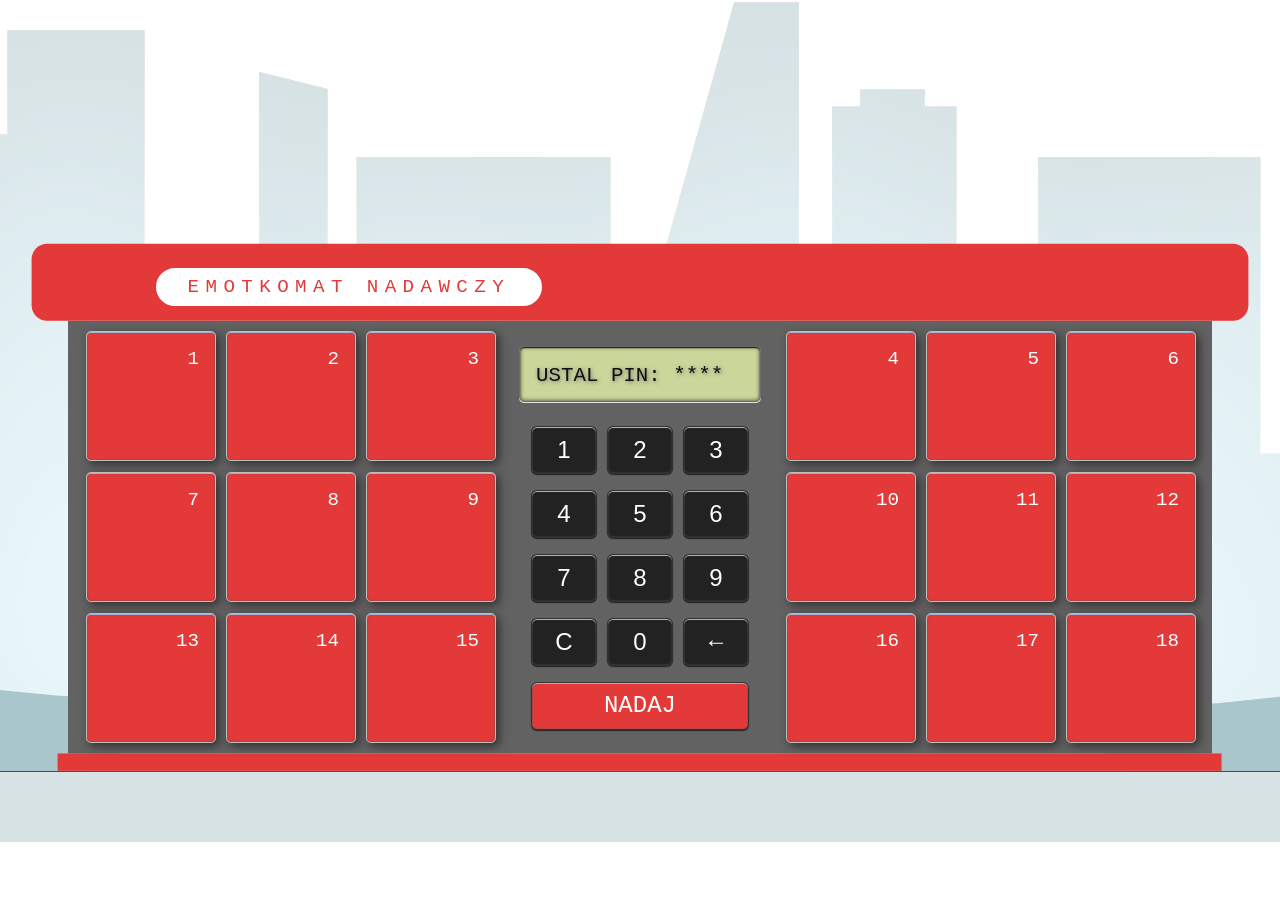
==== index.html @ 5324137e "validation" ====
<!DOCTYPE html>
<html lang="en">
  <head>
    <meta charset="UTF-8" />
    <!-- <meta name="viewport" content="width=device-width, initial-scale=1.0" /> -->
    <meta http-equiv="X-UA-Compatible" content="ie=edge" />
    <title>HTML 5 Boilerplate</title>
    <link rel="stylesheet" href="style.css" />
    <script src="https://ajax.googleapis.com/ajax/libs/jquery/3.5.1/jquery.min.js"></script>
  </head>
  <body onload="myFunction()">
    <div id="drawing">
      <div id="around">
        <div id="buttons">
          <div
            class="intercom-composer-popover intercom-composer-emoji-popover"
          >
            <div class="intercom-emoji-picker">
              <div class="intercom-composer-popover-header">
                <input
                  class="intercom-composer-popover-input"
                  placeholder="Search"
                  value=""
                />
              </div>
              <div class="intercom-composer-popover-body-container">
                <div class="intercom-composer-popover-body">
                  <div class="intercom-emoji-picker-groups">
                    <div class="intercom-emoji-picker-group">
                      <div class="intercom-emoji-picker-group-title">
                        Frequently used
                      </div>
                      <span
                        class="intercom-emoji-picker-emoji"
                        title="thumbs_up"
                        >👍</span
                      ><span class="intercom-emoji-picker-emoji" title="-1"
                        >👎</span
                      ><span class="intercom-emoji-picker-emoji" title="sob"
                        >😭</span
                      ><span
                        class="intercom-emoji-picker-emoji"
                        title="confused"
                        >😕</span
                      ><span
                        class="intercom-emoji-picker-emoji"
                        title="neutral_face"
                        >😐</span
                      ><span class="intercom-emoji-picker-emoji" title="blush"
                        >😊</span
                      ><span
                        class="intercom-emoji-picker-emoji"
                        title="heart_eyes"
                        >😍</span
                      >
                    </div>
                    <div class="intercom-emoji-picker-group">
                      <div class="intercom-emoji-picker-group-title">
                        People
                      </div>
                      <span class="intercom-emoji-picker-emoji" title="smile"
                        >😄</span
                      ><span class="intercom-emoji-picker-emoji" title="smiley"
                        >😃</span
                      ><span
                        class="intercom-emoji-picker-emoji"
                        title="grinning"
                        >😀</span
                      ><span class="intercom-emoji-picker-emoji" title="blush"
                        >😊</span
                      ><span class="intercom-emoji-picker-emoji" title="wink"
                        >😉</span
                      ><span
                        class="intercom-emoji-picker-emoji"
                        title="heart_eyes"
                        >😍</span
                      ><span
                        class="intercom-emoji-picker-emoji"
                        title="kissing_heart"
                        >😘</span
                      ><span
                        class="intercom-emoji-picker-emoji"
                        title="kissing_closed_eyes"
                        >😚</span
                      ><span class="intercom-emoji-picker-emoji" title="kissing"
                        >😗</span
                      ><span
                        class="intercom-emoji-picker-emoji"
                        title="kissing_smiling_eyes"
                        >😙</span
                      ><span
                        class="intercom-emoji-picker-emoji"
                        title="stuck_out_tongue_winking_eye"
                        >😜</span
                      ><span
                        class="intercom-emoji-picker-emoji"
                        title="stuck_out_tongue_closed_eyes"
                        >😝</span
                      ><span
                        class="intercom-emoji-picker-emoji"
                        title="stuck_out_tongue"
                        >😛</span
                      ><span class="intercom-emoji-picker-emoji" title="flushed"
                        >😳</span
                      ><span class="intercom-emoji-picker-emoji" title="grin"
                        >😁</span
                      ><span class="intercom-emoji-picker-emoji" title="pensive"
                        >😔</span
                      ><span
                        class="intercom-emoji-picker-emoji"
                        title="relieved"
                        >😌</span
                      ><span
                        class="intercom-emoji-picker-emoji"
                        title="unamused"
                        >😒</span
                      ><span
                        class="intercom-emoji-picker-emoji"
                        title="disappointed"
                        >😞</span
                      ><span
                        class="intercom-emoji-picker-emoji"
                        title="persevere"
                        >😣</span
                      ><span class="intercom-emoji-picker-emoji" title="cry"
                        >😢</span
                      ><span class="intercom-emoji-picker-emoji" title="joy"
                        >😂</span
                      ><span class="intercom-emoji-picker-emoji" title="sob"
                        >😭</span
                      ><span class="intercom-emoji-picker-emoji" title="sleepy"
                        >😪</span
                      ><span
                        class="intercom-emoji-picker-emoji"
                        title="disappointed_relieved"
                        >😥</span
                      ><span
                        class="intercom-emoji-picker-emoji"
                        title="cold_sweat"
                        >😰</span
                      ><span
                        class="intercom-emoji-picker-emoji"
                        title="sweat_smile"
                        >😅</span
                      ><span class="intercom-emoji-picker-emoji" title="sweat"
                        >😓</span
                      ><span class="intercom-emoji-picker-emoji" title="weary"
                        >😩</span
                      ><span
                        class="intercom-emoji-picker-emoji"
                        title="tired_face"
                        >😫</span
                      ><span class="intercom-emoji-picker-emoji" title="fearful"
                        >😨</span
                      ><span class="intercom-emoji-picker-emoji" title="scream"
                        >😱</span
                      ><span class="intercom-emoji-picker-emoji" title="angry"
                        >😠</span
                      ><span class="intercom-emoji-picker-emoji" title="rage"
                        >😡</span
                      ><span class="intercom-emoji-picker-emoji" title="triumph"
                        >😤</span
                      ><span
                        class="intercom-emoji-picker-emoji"
                        title="confounded"
                        >😖</span
                      ><span
                        class="intercom-emoji-picker-emoji"
                        title="laughing"
                        >😆</span
                      ><span class="intercom-emoji-picker-emoji" title="yum"
                        >😋</span
                      ><span class="intercom-emoji-picker-emoji" title="mask"
                        >😷</span
                      ><span
                        class="intercom-emoji-picker-emoji"
                        title="sunglasses"
                        >😎</span
                      ><span
                        class="intercom-emoji-picker-emoji"
                        title="sleeping"
                        >😴</span
                      ><span
                        class="intercom-emoji-picker-emoji"
                        title="dizzy_face"
                        >😵</span
                      ><span
                        class="intercom-emoji-picker-emoji"
                        title="astonished"
                        >😲</span
                      ><span class="intercom-emoji-picker-emoji" title="worried"
                        >😟</span
                      ><span
                        class="intercom-emoji-picker-emoji"
                        title="frowning"
                        >😦</span
                      ><span
                        class="intercom-emoji-picker-emoji"
                        title="anguished"
                        >😧</span
                      ><span class="intercom-emoji-picker-emoji" title="imp"
                        >👿</span
                      ><span
                        class="intercom-emoji-picker-emoji"
                        title="open_mouth"
                        >😮</span
                      ><span
                        class="intercom-emoji-picker-emoji"
                        title="grimacing"
                        >😬</span
                      ><span
                        class="intercom-emoji-picker-emoji"
                        title="neutral_face"
                        >😐</span
                      ><span
                        class="intercom-emoji-picker-emoji"
                        title="confused"
                        >😕</span
                      ><span class="intercom-emoji-picker-emoji" title="hushed"
                        >😯</span
                      ><span class="intercom-emoji-picker-emoji" title="smirk"
                        >😏</span
                      ><span
                        class="intercom-emoji-picker-emoji"
                        title="expressionless"
                        >😑</span
                      ><span
                        class="intercom-emoji-picker-emoji"
                        title="man_with_gua_pi_mao"
                        >👲</span
                      ><span
                        class="intercom-emoji-picker-emoji"
                        title="man_with_turban"
                        >👳</span
                      ><span class="intercom-emoji-picker-emoji" title="cop"
                        >👮</span
                      ><span
                        class="intercom-emoji-picker-emoji"
                        title="construction_worker"
                        >👷</span
                      ><span
                        class="intercom-emoji-picker-emoji"
                        title="guardsman"
                        >💂</span
                      ><span class="intercom-emoji-picker-emoji" title="baby"
                        >👶</span
                      ><span class="intercom-emoji-picker-emoji" title="boy"
                        >👦</span
                      ><span class="intercom-emoji-picker-emoji" title="girl"
                        >👧</span
                      ><span class="intercom-emoji-picker-emoji" title="man"
                        >👨</span
                      ><span class="intercom-emoji-picker-emoji" title="woman"
                        >👩</span
                      ><span
                        class="intercom-emoji-picker-emoji"
                        title="older_man"
                        >👴</span
                      ><span
                        class="intercom-emoji-picker-emoji"
                        title="older_woman"
                        >👵</span
                      ><span
                        class="intercom-emoji-picker-emoji"
                        title="person_with_blond_hair"
                        >👱</span
                      ><span class="intercom-emoji-picker-emoji" title="angel"
                        >👼</span
                      ><span
                        class="intercom-emoji-picker-emoji"
                        title="princess"
                        >👸</span
                      ><span
                        class="intercom-emoji-picker-emoji"
                        title="smiley_cat"
                        >😺</span
                      ><span
                        class="intercom-emoji-picker-emoji"
                        title="smile_cat"
                        >😸</span
                      ><span
                        class="intercom-emoji-picker-emoji"
                        title="heart_eyes_cat"
                        >😻</span
                      ><span
                        class="intercom-emoji-picker-emoji"
                        title="kissing_cat"
                        >😽</span
                      ><span
                        class="intercom-emoji-picker-emoji"
                        title="smirk_cat"
                        >😼</span
                      ><span
                        class="intercom-emoji-picker-emoji"
                        title="scream_cat"
                        >🙀</span
                      ><span
                        class="intercom-emoji-picker-emoji"
                        title="crying_cat_face"
                        >😿</span
                      ><span class="intercom-emoji-picker-emoji" title="joy_cat"
                        >😹</span
                      ><span
                        class="intercom-emoji-picker-emoji"
                        title="pouting_cat"
                        >😾</span
                      ><span
                        class="intercom-emoji-picker-emoji"
                        title="japanese_ogre"
                        >👹</span
                      ><span
                        class="intercom-emoji-picker-emoji"
                        title="japanese_goblin"
                        >👺</span
                      ><span
                        class="intercom-emoji-picker-emoji"
                        title="see_no_evil"
                        >🙈</span
                      ><span
                        class="intercom-emoji-picker-emoji"
                        title="hear_no_evil"
                        >🙉</span
                      ><span
                        class="intercom-emoji-picker-emoji"
                        title="speak_no_evil"
                        >🙊</span
                      ><span class="intercom-emoji-picker-emoji" title="skull"
                        >💀</span
                      ><span class="intercom-emoji-picker-emoji" title="alien"
                        >👽</span
                      ><span class="intercom-emoji-picker-emoji" title="hankey"
                        >💩</span
                      ><span class="intercom-emoji-picker-emoji" title="fire"
                        >🔥</span
                      ><span
                        class="intercom-emoji-picker-emoji"
                        title="sparkles"
                        >✨</span
                      ><span class="intercom-emoji-picker-emoji" title="star2"
                        >🌟</span
                      ><span class="intercom-emoji-picker-emoji" title="dizzy"
                        >💫</span
                      ><span class="intercom-emoji-picker-emoji" title="boom"
                        >💥</span
                      ><span class="intercom-emoji-picker-emoji" title="anger"
                        >💢</span
                      ><span
                        class="intercom-emoji-picker-emoji"
                        title="sweat_drops"
                        >💦</span
                      ><span class="intercom-emoji-picker-emoji" title="droplet"
                        >💧</span
                      ><span class="intercom-emoji-picker-emoji" title="zzz"
                        >💤</span
                      ><span class="intercom-emoji-picker-emoji" title="dash"
                        >💨</span
                      ><span class="intercom-emoji-picker-emoji" title="ear"
                        >👂</span
                      ><span class="intercom-emoji-picker-emoji" title="eyes"
                        >👀</span
                      ><span class="intercom-emoji-picker-emoji" title="nose"
                        >👃</span
                      ><span class="intercom-emoji-picker-emoji" title="tongue"
                        >👅</span
                      ><span class="intercom-emoji-picker-emoji" title="lips"
                        >👄</span
                      ><span
                        class="intercom-emoji-picker-emoji"
                        title="thumbs_up"
                        >👍</span
                      ><span class="intercom-emoji-picker-emoji" title="-1"
                        >👎</span
                      ><span class="intercom-emoji-picker-emoji" title="ok_hand"
                        >👌</span
                      ><span
                        class="intercom-emoji-picker-emoji"
                        title="facepunch"
                        >👊</span
                      ><span class="intercom-emoji-picker-emoji" title="fist"
                        >✊</span
                      ><span class="intercom-emoji-picker-emoji" title="wave"
                        >👋</span
                      ><span class="intercom-emoji-picker-emoji" title="hand"
                        >✋</span
                      ><span
                        class="intercom-emoji-picker-emoji"
                        title="open_hands"
                        >👐</span
                      ><span
                        class="intercom-emoji-picker-emoji"
                        title="point_up_2"
                        >👆</span
                      ><span
                        class="intercom-emoji-picker-emoji"
                        title="point_down"
                        >👇</span
                      ><span
                        class="intercom-emoji-picker-emoji"
                        title="point_right"
                        >👉</span
                      ><span
                        class="intercom-emoji-picker-emoji"
                        title="point_left"
                        >👈</span
                      ><span
                        class="intercom-emoji-picker-emoji"
                        title="raised_hands"
                        >🙌</span
                      ><span class="intercom-emoji-picker-emoji" title="pray"
                        >🙏</span
                      ><span class="intercom-emoji-picker-emoji" title="clap"
                        >👏</span
                      ><span class="intercom-emoji-picker-emoji" title="muscle"
                        >💪</span
                      ><span class="intercom-emoji-picker-emoji" title="walking"
                        >🚶</span
                      ><span class="intercom-emoji-picker-emoji" title="runner"
                        >🏃</span
                      ><span class="intercom-emoji-picker-emoji" title="dancer"
                        >💃</span
                      ><span class="intercom-emoji-picker-emoji" title="couple"
                        >👫</span
                      ><span class="intercom-emoji-picker-emoji" title="family"
                        >👪</span
                      ><span
                        class="intercom-emoji-picker-emoji"
                        title="couplekiss"
                        >💏</span
                      ><span
                        class="intercom-emoji-picker-emoji"
                        title="couple_with_heart"
                        >💑</span
                      ><span class="intercom-emoji-picker-emoji" title="dancers"
                        >👯</span
                      ><span
                        class="intercom-emoji-picker-emoji"
                        title="ok_woman"
                        >🙆</span
                      ><span class="intercom-emoji-picker-emoji" title="no_good"
                        >🙅</span
                      ><span
                        class="intercom-emoji-picker-emoji"
                        title="information_desk_person"
                        >💁</span
                      ><span
                        class="intercom-emoji-picker-emoji"
                        title="raising_hand"
                        >🙋</span
                      ><span class="intercom-emoji-picker-emoji" title="massage"
                        >💆</span
                      ><span class="intercom-emoji-picker-emoji" title="haircut"
                        >💇</span
                      ><span
                        class="intercom-emoji-picker-emoji"
                        title="nail_care"
                        >💅</span
                      ><span
                        class="intercom-emoji-picker-emoji"
                        title="bride_with_veil"
                        >👰</span
                      ><span
                        class="intercom-emoji-picker-emoji"
                        title="person_with_pouting_face"
                        >🙎</span
                      ><span
                        class="intercom-emoji-picker-emoji"
                        title="person_frowning"
                        >🙍</span
                      ><span class="intercom-emoji-picker-emoji" title="bow"
                        >🙇</span
                      ><span class="intercom-emoji-picker-emoji" title="tophat"
                        >🎩</span
                      ><span class="intercom-emoji-picker-emoji" title="crown"
                        >👑</span
                      ><span
                        class="intercom-emoji-picker-emoji"
                        title="womans_hat"
                        >👒</span
                      ><span
                        class="intercom-emoji-picker-emoji"
                        title="athletic_shoe"
                        >👟</span
                      ><span
                        class="intercom-emoji-picker-emoji"
                        title="mans_shoe"
                        >👞</span
                      ><span class="intercom-emoji-picker-emoji" title="sandal"
                        >👡</span
                      ><span
                        class="intercom-emoji-picker-emoji"
                        title="high_heel"
                        >👠</span
                      ><span class="intercom-emoji-picker-emoji" title="boot"
                        >👢</span
                      ><span class="intercom-emoji-picker-emoji" title="shirt"
                        >👕</span
                      ><span class="intercom-emoji-picker-emoji" title="necktie"
                        >👔</span
                      ><span
                        class="intercom-emoji-picker-emoji"
                        title="womans_clothes"
                        >👚</span
                      ><span class="intercom-emoji-picker-emoji" title="dress"
                        >👗</span
                      ><span
                        class="intercom-emoji-picker-emoji"
                        title="running_shirt_with_sash"
                        >🎽</span
                      ><span class="intercom-emoji-picker-emoji" title="jeans"
                        >👖</span
                      ><span class="intercom-emoji-picker-emoji" title="kimono"
                        >👘</span
                      ><span class="intercom-emoji-picker-emoji" title="bikini"
                        >👙</span
                      ><span
                        class="intercom-emoji-picker-emoji"
                        title="briefcase"
                        >💼</span
                      ><span class="intercom-emoji-picker-emoji" title="handbag"
                        >👜</span
                      ><span class="intercom-emoji-picker-emoji" title="pouch"
                        >👝</span
                      ><span class="intercom-emoji-picker-emoji" title="purse"
                        >👛</span
                      ><span
                        class="intercom-emoji-picker-emoji"
                        title="eyeglasses"
                        >👓</span
                      ><span class="intercom-emoji-picker-emoji" title="ribbon"
                        >🎀</span
                      ><span
                        class="intercom-emoji-picker-emoji"
                        title="closed_umbrella"
                        >🌂</span
                      ><span
                        class="intercom-emoji-picker-emoji"
                        title="lipstick"
                        >💄</span
                      ><span
                        class="intercom-emoji-picker-emoji"
                        title="yellow_heart"
                        >💛</span
                      ><span
                        class="intercom-emoji-picker-emoji"
                        title="blue_heart"
                        >💙</span
                      ><span
                        class="intercom-emoji-picker-emoji"
                        title="purple_heart"
                        >💜</span
                      ><span
                        class="intercom-emoji-picker-emoji"
                        title="green_heart"
                        >💚</span
                      ><span
                        class="intercom-emoji-picker-emoji"
                        title="broken_heart"
                        >💔</span
                      ><span
                        class="intercom-emoji-picker-emoji"
                        title="heartpulse"
                        >💗</span
                      ><span
                        class="intercom-emoji-picker-emoji"
                        title="heartbeat"
                        >💓</span
                      ><span
                        class="intercom-emoji-picker-emoji"
                        title="two_hearts"
                        >💕</span
                      ><span
                        class="intercom-emoji-picker-emoji"
                        title="sparkling_heart"
                        >💖</span
                      ><span
                        class="intercom-emoji-picker-emoji"
                        title="revolving_hearts"
                        >💞</span
                      ><span class="intercom-emoji-picker-emoji" title="cupid"
                        >💘</span
                      ><span
                        class="intercom-emoji-picker-emoji"
                        title="love_letter"
                        >💌</span
                      ><span class="intercom-emoji-picker-emoji" title="kiss"
                        >💋</span
                      ><span class="intercom-emoji-picker-emoji" title="ring"
                        >💍</span
                      ><span class="intercom-emoji-picker-emoji" title="gem"
                        >💎</span
                      ><span
                        class="intercom-emoji-picker-emoji"
                        title="bust_in_silhouette"
                        >👤</span
                      ><span
                        class="intercom-emoji-picker-emoji"
                        title="speech_balloon"
                        >💬</span
                      ><span
                        class="intercom-emoji-picker-emoji"
                        title="footprints"
                        >👣</span
                      >
                    </div>
                    <div class="intercom-emoji-picker-group">
                      <div class="intercom-emoji-picker-group-title">
                        Nature
                      </div>
                      <span class="intercom-emoji-picker-emoji" title="dog"
                        >🐶</span
                      ><span class="intercom-emoji-picker-emoji" title="wolf"
                        >🐺</span
                      ><span class="intercom-emoji-picker-emoji" title="cat"
                        >🐱</span
                      ><span class="intercom-emoji-picker-emoji" title="mouse"
                        >🐭</span
                      ><span class="intercom-emoji-picker-emoji" title="hamster"
                        >🐹</span
                      ><span class="intercom-emoji-picker-emoji" title="rabbit"
                        >🐰</span
                      ><span class="intercom-emoji-picker-emoji" title="frog"
                        >🐸</span
                      ><span class="intercom-emoji-picker-emoji" title="tiger"
                        >🐯</span
                      ><span class="intercom-emoji-picker-emoji" title="koala"
                        >🐨</span
                      ><span class="intercom-emoji-picker-emoji" title="bear"
                        >🐻</span
                      ><span class="intercom-emoji-picker-emoji" title="pig"
                        >🐷</span
                      ><span
                        class="intercom-emoji-picker-emoji"
                        title="pig_nose"
                        >🐽</span
                      ><span class="intercom-emoji-picker-emoji" title="cow"
                        >🐮</span
                      ><span class="intercom-emoji-picker-emoji" title="boar"
                        >🐗</span
                      ><span
                        class="intercom-emoji-picker-emoji"
                        title="monkey_face"
                        >🐵</span
                      ><span class="intercom-emoji-picker-emoji" title="monkey"
                        >🐒</span
                      ><span class="intercom-emoji-picker-emoji" title="horse"
                        >🐴</span
                      ><span class="intercom-emoji-picker-emoji" title="sheep"
                        >🐑</span
                      ><span
                        class="intercom-emoji-picker-emoji"
                        title="elephant"
                        >🐘</span
                      ><span
                        class="intercom-emoji-picker-emoji"
                        title="panda_face"
                        >🐼</span
                      ><span class="intercom-emoji-picker-emoji" title="penguin"
                        >🐧</span
                      ><span class="intercom-emoji-picker-emoji" title="bird"
                        >🐦</span
                      ><span
                        class="intercom-emoji-picker-emoji"
                        title="baby_chick"
                        >🐤</span
                      ><span
                        class="intercom-emoji-picker-emoji"
                        title="hatched_chick"
                        >🐥</span
                      ><span
                        class="intercom-emoji-picker-emoji"
                        title="hatching_chick"
                        >🐣</span
                      ><span class="intercom-emoji-picker-emoji" title="chicken"
                        >🐔</span
                      ><span class="intercom-emoji-picker-emoji" title="snake"
                        >🐍</span
                      ><span class="intercom-emoji-picker-emoji" title="turtle"
                        >🐢</span
                      ><span class="intercom-emoji-picker-emoji" title="bug"
                        >🐛</span
                      ><span class="intercom-emoji-picker-emoji" title="bee"
                        >🐝</span
                      ><span class="intercom-emoji-picker-emoji" title="ant"
                        >🐜</span
                      ><span class="intercom-emoji-picker-emoji" title="beetle"
                        >🐞</span
                      ><span class="intercom-emoji-picker-emoji" title="snail"
                        >🐌</span
                      ><span class="intercom-emoji-picker-emoji" title="octopus"
                        >🐙</span
                      ><span class="intercom-emoji-picker-emoji" title="shell"
                        >🐚</span
                      ><span
                        class="intercom-emoji-picker-emoji"
                        title="tropical_fish"
                        >🐠</span
                      ><span class="intercom-emoji-picker-emoji" title="fish"
                        >🐟</span
                      ><span class="intercom-emoji-picker-emoji" title="dolphin"
                        >🐬</span
                      ><span class="intercom-emoji-picker-emoji" title="whale"
                        >🐳</span
                      ><span
                        class="intercom-emoji-picker-emoji"
                        title="racehorse"
                        >🐎</span
                      ><span
                        class="intercom-emoji-picker-emoji"
                        title="dragon_face"
                        >🐲</span
                      ><span
                        class="intercom-emoji-picker-emoji"
                        title="blowfish"
                        >🐡</span
                      ><span class="intercom-emoji-picker-emoji" title="camel"
                        >🐫</span
                      ><span class="intercom-emoji-picker-emoji" title="poodle"
                        >🐩</span
                      ><span class="intercom-emoji-picker-emoji" title="feet"
                        >🐾</span
                      ><span class="intercom-emoji-picker-emoji" title="bouquet"
                        >💐</span
                      ><span
                        class="intercom-emoji-picker-emoji"
                        title="cherry_blossom"
                        >🌸</span
                      ><span class="intercom-emoji-picker-emoji" title="tulip"
                        >🌷</span
                      ><span
                        class="intercom-emoji-picker-emoji"
                        title="four_leaf_clover"
                        >🍀</span
                      ><span class="intercom-emoji-picker-emoji" title="rose"
                        >🌹</span
                      ><span
                        class="intercom-emoji-picker-emoji"
                        title="sunflower"
                        >🌻</span
                      ><span
                        class="intercom-emoji-picker-emoji"
                        title="hibiscus"
                        >🌺</span
                      ><span
                        class="intercom-emoji-picker-emoji"
                        title="maple_leaf"
                        >🍁</span
                      ><span class="intercom-emoji-picker-emoji" title="leaves"
                        >🍃</span
                      ><span
                        class="intercom-emoji-picker-emoji"
                        title="fallen_leaf"
                        >🍂</span
                      ><span class="intercom-emoji-picker-emoji" title="herb"
                        >🌿</span
                      ><span
                        class="intercom-emoji-picker-emoji"
                        title="ear_of_rice"
                        >🌾</span
                      ><span
                        class="intercom-emoji-picker-emoji"
                        title="mushroom"
                        >🍄</span
                      ><span class="intercom-emoji-picker-emoji" title="cactus"
                        >🌵</span
                      ><span
                        class="intercom-emoji-picker-emoji"
                        title="palm_tree"
                        >🌴</span
                      ><span
                        class="intercom-emoji-picker-emoji"
                        title="chestnut"
                        >🌰</span
                      ><span
                        class="intercom-emoji-picker-emoji"
                        title="seedling"
                        >🌱</span
                      ><span class="intercom-emoji-picker-emoji" title="blossom"
                        >🌼</span
                      ><span
                        class="intercom-emoji-picker-emoji"
                        title="new_moon"
                        >🌑</span
                      ><span
                        class="intercom-emoji-picker-emoji"
                        title="first_quarter_moon"
                        >🌓</span
                      ><span class="intercom-emoji-picker-emoji" title="moon"
                        >🌔</span
                      ><span
                        class="intercom-emoji-picker-emoji"
                        title="full_moon"
                        >🌕</span
                      ><span
                        class="intercom-emoji-picker-emoji"
                        title="first_quarter_moon_with_face"
                        >🌛</span
                      ><span
                        class="intercom-emoji-picker-emoji"
                        title="crescent_moon"
                        >🌙</span
                      ><span
                        class="intercom-emoji-picker-emoji"
                        title="earth_asia"
                        >🌏</span
                      ><span class="intercom-emoji-picker-emoji" title="volcano"
                        >🌋</span
                      ><span
                        class="intercom-emoji-picker-emoji"
                        title="milky_way"
                        >🌌</span
                      ><span class="intercom-emoji-picker-emoji" title="stars"
                        >🌠</span
                      ><span
                        class="intercom-emoji-picker-emoji"
                        title="partly_sunny"
                        >⛅</span
                      ><span class="intercom-emoji-picker-emoji" title="snowman"
                        >⛄</span
                      ><span class="intercom-emoji-picker-emoji" title="cyclone"
                        >🌀</span
                      ><span class="intercom-emoji-picker-emoji" title="foggy"
                        >🌁</span
                      ><span class="intercom-emoji-picker-emoji" title="rainbow"
                        >🌈</span
                      ><span class="intercom-emoji-picker-emoji" title="ocean"
                        >🌊</span
                      >
                    </div>
                    <div class="intercom-emoji-picker-group">
                      <div class="intercom-emoji-picker-group-title">
                        Objects
                      </div>
                      <span class="intercom-emoji-picker-emoji" title="bamboo"
                        >🎍</span
                      ><span
                        class="intercom-emoji-picker-emoji"
                        title="gift_heart"
                        >💝</span
                      ><span class="intercom-emoji-picker-emoji" title="dolls"
                        >🎎</span
                      ><span
                        class="intercom-emoji-picker-emoji"
                        title="school_satchel"
                        >🎒</span
                      ><span
                        class="intercom-emoji-picker-emoji"
                        title="mortar_board"
                        >🎓</span
                      ><span class="intercom-emoji-picker-emoji" title="flags"
                        >🎏</span
                      ><span
                        class="intercom-emoji-picker-emoji"
                        title="fireworks"
                        >🎆</span
                      ><span
                        class="intercom-emoji-picker-emoji"
                        title="sparkler"
                        >🎇</span
                      ><span
                        class="intercom-emoji-picker-emoji"
                        title="wind_chime"
                        >🎐</span
                      ><span
                        class="intercom-emoji-picker-emoji"
                        title="rice_scene"
                        >🎑</span
                      ><span
                        class="intercom-emoji-picker-emoji"
                        title="jack_o_lantern"
                        >🎃</span
                      ><span class="intercom-emoji-picker-emoji" title="ghost"
                        >👻</span
                      ><span class="intercom-emoji-picker-emoji" title="santa"
                        >🎅</span
                      ><span
                        class="intercom-emoji-picker-emoji"
                        title="christmas_tree"
                        >🎄</span
                      ><span class="intercom-emoji-picker-emoji" title="gift"
                        >🎁</span
                      ><span
                        class="intercom-emoji-picker-emoji"
                        title="tanabata_tree"
                        >🎋</span
                      ><span class="intercom-emoji-picker-emoji" title="tada"
                        >🎉</span
                      ><span
                        class="intercom-emoji-picker-emoji"
                        title="confetti_ball"
                        >🎊</span
                      ><span class="intercom-emoji-picker-emoji" title="balloon"
                        >🎈</span
                      ><span
                        class="intercom-emoji-picker-emoji"
                        title="crossed_flags"
                        >🎌</span
                      ><span
                        class="intercom-emoji-picker-emoji"
                        title="crystal_ball"
                        >🔮</span
                      ><span
                        class="intercom-emoji-picker-emoji"
                        title="movie_camera"
                        >🎥</span
                      ><span class="intercom-emoji-picker-emoji" title="camera"
                        >📷</span
                      ><span
                        class="intercom-emoji-picker-emoji"
                        title="video_camera"
                        >📹</span
                      ><span class="intercom-emoji-picker-emoji" title="vhs"
                        >📼</span
                      ><span class="intercom-emoji-picker-emoji" title="cd"
                        >💿</span
                      ><span class="intercom-emoji-picker-emoji" title="dvd"
                        >📀</span
                      ><span
                        class="intercom-emoji-picker-emoji"
                        title="minidisc"
                        >💽</span
                      ><span
                        class="intercom-emoji-picker-emoji"
                        title="floppy_disk"
                        >💾</span
                      ><span
                        class="intercom-emoji-picker-emoji"
                        title="computer"
                        >💻</span
                      ><span class="intercom-emoji-picker-emoji" title="iphone"
                        >📱</span
                      ><span
                        class="intercom-emoji-picker-emoji"
                        title="telephone_receiver"
                        >📞</span
                      ><span class="intercom-emoji-picker-emoji" title="pager"
                        >📟</span
                      ><span class="intercom-emoji-picker-emoji" title="fax"
                        >📠</span
                      ><span
                        class="intercom-emoji-picker-emoji"
                        title="satellite"
                        >📡</span
                      ><span class="intercom-emoji-picker-emoji" title="tv"
                        >📺</span
                      ><span class="intercom-emoji-picker-emoji" title="radio"
                        >📻</span
                      ><span
                        class="intercom-emoji-picker-emoji"
                        title="loud_sound"
                        >🔊</span
                      ><span class="intercom-emoji-picker-emoji" title="bell"
                        >🔔</span
                      ><span
                        class="intercom-emoji-picker-emoji"
                        title="loudspeaker"
                        >📢</span
                      ><span class="intercom-emoji-picker-emoji" title="mega"
                        >📣</span
                      ><span
                        class="intercom-emoji-picker-emoji"
                        title="hourglass_flowing_sand"
                        >⏳</span
                      ><span
                        class="intercom-emoji-picker-emoji"
                        title="hourglass"
                        >⌛</span
                      ><span
                        class="intercom-emoji-picker-emoji"
                        title="alarm_clock"
                        >⏰</span
                      ><span class="intercom-emoji-picker-emoji" title="watch"
                        >⌚</span
                      ><span class="intercom-emoji-picker-emoji" title="unlock"
                        >🔓</span
                      ><span class="intercom-emoji-picker-emoji" title="lock"
                        >🔒</span
                      ><span
                        class="intercom-emoji-picker-emoji"
                        title="lock_with_ink_pen"
                        >🔏</span
                      ><span
                        class="intercom-emoji-picker-emoji"
                        title="closed_lock_with_key"
                        >🔐</span
                      ><span class="intercom-emoji-picker-emoji" title="key"
                        >🔑</span
                      ><span
                        class="intercom-emoji-picker-emoji"
                        title="mag_right"
                        >🔎</span
                      ><span class="intercom-emoji-picker-emoji" title="bulb"
                        >💡</span
                      ><span
                        class="intercom-emoji-picker-emoji"
                        title="flashlight"
                        >🔦</span
                      ><span
                        class="intercom-emoji-picker-emoji"
                        title="electric_plug"
                        >🔌</span
                      ><span class="intercom-emoji-picker-emoji" title="battery"
                        >🔋</span
                      ><span class="intercom-emoji-picker-emoji" title="mag"
                        >🔍</span
                      ><span class="intercom-emoji-picker-emoji" title="bath"
                        >🛀</span
                      ><span class="intercom-emoji-picker-emoji" title="toilet"
                        >🚽</span
                      ><span class="intercom-emoji-picker-emoji" title="wrench"
                        >🔧</span
                      ><span
                        class="intercom-emoji-picker-emoji"
                        title="nut_and_bolt"
                        >🔩</span
                      ><span class="intercom-emoji-picker-emoji" title="hammer"
                        >🔨</span
                      ><span class="intercom-emoji-picker-emoji" title="door"
                        >🚪</span
                      ><span class="intercom-emoji-picker-emoji" title="smoking"
                        >🚬</span
                      ><span class="intercom-emoji-picker-emoji" title="bomb"
                        >💣</span
                      ><span class="intercom-emoji-picker-emoji" title="gun"
                        >🔫</span
                      ><span class="intercom-emoji-picker-emoji" title="hocho"
                        >🔪</span
                      ><span class="intercom-emoji-picker-emoji" title="pill"
                        >💊</span
                      ><span class="intercom-emoji-picker-emoji" title="syringe"
                        >💉</span
                      ><span
                        class="intercom-emoji-picker-emoji"
                        title="moneybag"
                        >💰</span
                      ><span class="intercom-emoji-picker-emoji" title="yen"
                        >💴</span
                      ><span class="intercom-emoji-picker-emoji" title="dollar"
                        >💵</span
                      ><span
                        class="intercom-emoji-picker-emoji"
                        title="credit_card"
                        >💳</span
                      ><span
                        class="intercom-emoji-picker-emoji"
                        title="money_with_wings"
                        >💸</span
                      ><span class="intercom-emoji-picker-emoji" title="calling"
                        >📲</span
                      ><span class="intercom-emoji-picker-emoji" title="e-mail"
                        >📧</span
                      ><span
                        class="intercom-emoji-picker-emoji"
                        title="inbox_tray"
                        >📥</span
                      ><span
                        class="intercom-emoji-picker-emoji"
                        title="outbox_tray"
                        >📤</span
                      ><span
                        class="intercom-emoji-picker-emoji"
                        title="envelope_with_arrow"
                        >📩</span
                      ><span
                        class="intercom-emoji-picker-emoji"
                        title="incoming_envelope"
                        >📨</span
                      ><span class="intercom-emoji-picker-emoji" title="mailbox"
                        >📫</span
                      ><span
                        class="intercom-emoji-picker-emoji"
                        title="mailbox_closed"
                        >📪</span
                      ><span class="intercom-emoji-picker-emoji" title="postbox"
                        >📮</span
                      ><span class="intercom-emoji-picker-emoji" title="package"
                        >📦</span
                      ><span class="intercom-emoji-picker-emoji" title="memo"
                        >📝</span
                      ><span
                        class="intercom-emoji-picker-emoji"
                        title="page_facing_up"
                        >📄</span
                      ><span
                        class="intercom-emoji-picker-emoji"
                        title="page_with_curl"
                        >📃</span
                      ><span
                        class="intercom-emoji-picker-emoji"
                        title="bookmark_tabs"
                        >📑</span
                      ><span
                        class="intercom-emoji-picker-emoji"
                        title="bar_chart"
                        >📊</span
                      ><span
                        class="intercom-emoji-picker-emoji"
                        title="chart_with_upwards_trend"
                        >📈</span
                      ><span
                        class="intercom-emoji-picker-emoji"
                        title="chart_with_downwards_trend"
                        >📉</span
                      ><span class="intercom-emoji-picker-emoji" title="scroll"
                        >📜</span
                      ><span
                        class="intercom-emoji-picker-emoji"
                        title="clipboard"
                        >📋</span
                      ><span class="intercom-emoji-picker-emoji" title="date"
                        >📅</span
                      ><span
                        class="intercom-emoji-picker-emoji"
                        title="calendar"
                        >📆</span
                      ><span
                        class="intercom-emoji-picker-emoji"
                        title="card_index"
                        >📇</span
                      ><span
                        class="intercom-emoji-picker-emoji"
                        title="file_folder"
                        >📁</span
                      ><span
                        class="intercom-emoji-picker-emoji"
                        title="open_file_folder"
                        >📂</span
                      ><span class="intercom-emoji-picker-emoji" title="pushpin"
                        >📌</span
                      ><span
                        class="intercom-emoji-picker-emoji"
                        title="paperclip"
                        >📎</span
                      ><span
                        class="intercom-emoji-picker-emoji"
                        title="straight_ruler"
                        >📏</span
                      ><span
                        class="intercom-emoji-picker-emoji"
                        title="triangular_ruler"
                        >📐</span
                      ><span
                        class="intercom-emoji-picker-emoji"
                        title="closed_book"
                        >📕</span
                      ><span
                        class="intercom-emoji-picker-emoji"
                        title="green_book"
                        >📗</span
                      ><span
                        class="intercom-emoji-picker-emoji"
                        title="blue_book"
                        >📘</span
                      ><span
                        class="intercom-emoji-picker-emoji"
                        title="orange_book"
                        >📙</span
                      ><span
                        class="intercom-emoji-picker-emoji"
                        title="notebook"
                        >📓</span
                      ><span
                        class="intercom-emoji-picker-emoji"
                        title="notebook_with_decorative_cover"
                        >📔</span
                      ><span class="intercom-emoji-picker-emoji" title="ledger"
                        >📒</span
                      ><span class="intercom-emoji-picker-emoji" title="books"
                        >📚</span
                      ><span class="intercom-emoji-picker-emoji" title="book"
                        >📖</span
                      ><span
                        class="intercom-emoji-picker-emoji"
                        title="bookmark"
                        >🔖</span
                      ><span
                        class="intercom-emoji-picker-emoji"
                        title="name_badge"
                        >📛</span
                      ><span
                        class="intercom-emoji-picker-emoji"
                        title="newspaper"
                        >📰</span
                      ><span class="intercom-emoji-picker-emoji" title="art"
                        >🎨</span
                      ><span class="intercom-emoji-picker-emoji" title="clapper"
                        >🎬</span
                      ><span
                        class="intercom-emoji-picker-emoji"
                        title="microphone"
                        >🎤</span
                      ><span
                        class="intercom-emoji-picker-emoji"
                        title="headphones"
                        >🎧</span
                      ><span
                        class="intercom-emoji-picker-emoji"
                        title="musical_score"
                        >🎼</span
                      ><span
                        class="intercom-emoji-picker-emoji"
                        title="musical_note"
                        >🎵</span
                      ><span class="intercom-emoji-picker-emoji" title="notes"
                        >🎶</span
                      ><span
                        class="intercom-emoji-picker-emoji"
                        title="musical_keyboard"
                        >🎹</span
                      ><span class="intercom-emoji-picker-emoji" title="violin"
                        >🎻</span
                      ><span class="intercom-emoji-picker-emoji" title="trumpet"
                        >🎺</span
                      ><span
                        class="intercom-emoji-picker-emoji"
                        title="saxophone"
                        >🎷</span
                      ><span class="intercom-emoji-picker-emoji" title="guitar"
                        >🎸</span
                      ><span
                        class="intercom-emoji-picker-emoji"
                        title="space_invader"
                        >👾</span
                      ><span
                        class="intercom-emoji-picker-emoji"
                        title="video_game"
                        >🎮</span
                      ><span
                        class="intercom-emoji-picker-emoji"
                        title="black_joker"
                        >🃏</span
                      ><span
                        class="intercom-emoji-picker-emoji"
                        title="flower_playing_cards"
                        >🎴</span
                      ><span class="intercom-emoji-picker-emoji" title="mahjong"
                        >🀄</span
                      ><span
                        class="intercom-emoji-picker-emoji"
                        title="game_die"
                        >🎲</span
                      ><span class="intercom-emoji-picker-emoji" title="dart"
                        >🎯</span
                      ><span
                        class="intercom-emoji-picker-emoji"
                        title="football"
                        >🏈</span
                      ><span
                        class="intercom-emoji-picker-emoji"
                        title="basketball"
                        >🏀</span
                      ><span class="intercom-emoji-picker-emoji" title="soccer"
                        >⚽</span
                      ><span
                        class="intercom-emoji-picker-emoji"
                        title="baseball"
                        >⚾</span
                      ><span class="intercom-emoji-picker-emoji" title="tennis"
                        >🎾</span
                      ><span class="intercom-emoji-picker-emoji" title="8ball"
                        >🎱</span
                      ><span class="intercom-emoji-picker-emoji" title="bowling"
                        >🎳</span
                      ><span class="intercom-emoji-picker-emoji" title="golf"
                        >⛳</span
                      ><span
                        class="intercom-emoji-picker-emoji"
                        title="checkered_flag"
                        >🏁</span
                      ><span class="intercom-emoji-picker-emoji" title="trophy"
                        >🏆</span
                      ><span class="intercom-emoji-picker-emoji" title="ski"
                        >🎿</span
                      ><span
                        class="intercom-emoji-picker-emoji"
                        title="snowboarder"
                        >🏂</span
                      ><span class="intercom-emoji-picker-emoji" title="swimmer"
                        >🏊</span
                      ><span class="intercom-emoji-picker-emoji" title="surfer"
                        >🏄</span
                      ><span
                        class="intercom-emoji-picker-emoji"
                        title="fishing_pole_and_fish"
                        >🎣</span
                      ><span class="intercom-emoji-picker-emoji" title="tea"
                        >🍵</span
                      ><span class="intercom-emoji-picker-emoji" title="sake"
                        >🍶</span
                      ><span class="intercom-emoji-picker-emoji" title="beer"
                        >🍺</span
                      ><span class="intercom-emoji-picker-emoji" title="beers"
                        >🍻</span
                      ><span
                        class="intercom-emoji-picker-emoji"
                        title="cocktail"
                        >🍸</span
                      ><span
                        class="intercom-emoji-picker-emoji"
                        title="tropical_drink"
                        >🍹</span
                      ><span
                        class="intercom-emoji-picker-emoji"
                        title="wine_glass"
                        >🍷</span
                      ><span
                        class="intercom-emoji-picker-emoji"
                        title="fork_and_knife"
                        >🍴</span
                      ><span class="intercom-emoji-picker-emoji" title="pizza"
                        >🍕</span
                      ><span
                        class="intercom-emoji-picker-emoji"
                        title="hamburger"
                        >🍔</span
                      ><span class="intercom-emoji-picker-emoji" title="fries"
                        >🍟</span
                      ><span
                        class="intercom-emoji-picker-emoji"
                        title="poultry_leg"
                        >🍗</span
                      ><span
                        class="intercom-emoji-picker-emoji"
                        title="meat_on_bone"
                        >🍖</span
                      ><span
                        class="intercom-emoji-picker-emoji"
                        title="spaghetti"
                        >🍝</span
                      ><span class="intercom-emoji-picker-emoji" title="curry"
                        >🍛</span
                      ><span
                        class="intercom-emoji-picker-emoji"
                        title="fried_shrimp"
                        >🍤</span
                      ><span class="intercom-emoji-picker-emoji" title="bento"
                        >🍱</span
                      ><span class="intercom-emoji-picker-emoji" title="sushi"
                        >🍣</span
                      ><span
                        class="intercom-emoji-picker-emoji"
                        title="fish_cake"
                        >🍥</span
                      ><span
                        class="intercom-emoji-picker-emoji"
                        title="rice_ball"
                        >🍙</span
                      ><span
                        class="intercom-emoji-picker-emoji"
                        title="rice_cracker"
                        >🍘</span
                      ><span class="intercom-emoji-picker-emoji" title="rice"
                        >🍚</span
                      ><span class="intercom-emoji-picker-emoji" title="ramen"
                        >🍜</span
                      ><span class="intercom-emoji-picker-emoji" title="stew"
                        >🍲</span
                      ><span class="intercom-emoji-picker-emoji" title="oden"
                        >🍢</span
                      ><span class="intercom-emoji-picker-emoji" title="dango"
                        >🍡</span
                      ><span class="intercom-emoji-picker-emoji" title="egg"
                        >🍳</span
                      ><span class="intercom-emoji-picker-emoji" title="bread"
                        >🍞</span
                      ><span
                        class="intercom-emoji-picker-emoji"
                        title="doughnut"
                        >🍩</span
                      ><span class="intercom-emoji-picker-emoji" title="custard"
                        >🍮</span
                      ><span
                        class="intercom-emoji-picker-emoji"
                        title="icecream"
                        >🍦</span
                      ><span
                        class="intercom-emoji-picker-emoji"
                        title="ice_cream"
                        >🍨</span
                      ><span
                        class="intercom-emoji-picker-emoji"
                        title="shaved_ice"
                        >🍧</span
                      ><span
                        class="intercom-emoji-picker-emoji"
                        title="birthday"
                        >🎂</span
                      ><span class="intercom-emoji-picker-emoji" title="cake"
                        >🍰</span
                      ><span class="intercom-emoji-picker-emoji" title="cookie"
                        >🍪</span
                      ><span
                        class="intercom-emoji-picker-emoji"
                        title="chocolate_bar"
                        >🍫</span
                      ><span class="intercom-emoji-picker-emoji" title="candy"
                        >🍬</span
                      ><span
                        class="intercom-emoji-picker-emoji"
                        title="lollipop"
                        >🍭</span
                      ><span
                        class="intercom-emoji-picker-emoji"
                        title="honey_pot"
                        >🍯</span
                      ><span class="intercom-emoji-picker-emoji" title="apple"
                        >🍎</span
                      ><span
                        class="intercom-emoji-picker-emoji"
                        title="green_apple"
                        >🍏</span
                      ><span
                        class="intercom-emoji-picker-emoji"
                        title="tangerine"
                        >🍊</span
                      ><span
                        class="intercom-emoji-picker-emoji"
                        title="cherries"
                        >🍒</span
                      ><span class="intercom-emoji-picker-emoji" title="grapes"
                        >🍇</span
                      ><span
                        class="intercom-emoji-picker-emoji"
                        title="watermelon"
                        >🍉</span
                      ><span
                        class="intercom-emoji-picker-emoji"
                        title="strawberry"
                        >🍓</span
                      ><span class="intercom-emoji-picker-emoji" title="peach"
                        >🍑</span
                      ><span class="intercom-emoji-picker-emoji" title="melon"
                        >🍈</span
                      ><span class="intercom-emoji-picker-emoji" title="banana"
                        >🍌</span
                      ><span
                        class="intercom-emoji-picker-emoji"
                        title="pineapple"
                        >🍍</span
                      ><span
                        class="intercom-emoji-picker-emoji"
                        title="sweet_potato"
                        >🍠</span
                      ><span
                        class="intercom-emoji-picker-emoji"
                        title="eggplant"
                        >🍆</span
                      ><span class="intercom-emoji-picker-emoji" title="tomato"
                        >🍅</span
                      ><span class="intercom-emoji-picker-emoji" title="corn"
                        >🌽</span
                      >
                    </div>
                    <div class="intercom-emoji-picker-group">
                      <div class="intercom-emoji-picker-group-title">
                        Places
                      </div>
                      <span class="intercom-emoji-picker-emoji" title="house"
                        >🏠</span
                      ><span
                        class="intercom-emoji-picker-emoji"
                        title="house_with_garden"
                        >🏡</span
                      ><span class="intercom-emoji-picker-emoji" title="school"
                        >🏫</span
                      ><span class="intercom-emoji-picker-emoji" title="office"
                        >🏢</span
                      ><span
                        class="intercom-emoji-picker-emoji"
                        title="post_office"
                        >🏣</span
                      ><span
                        class="intercom-emoji-picker-emoji"
                        title="hospital"
                        >🏥</span
                      ><span class="intercom-emoji-picker-emoji" title="bank"
                        >🏦</span
                      ><span
                        class="intercom-emoji-picker-emoji"
                        title="convenience_store"
                        >🏪</span
                      ><span
                        class="intercom-emoji-picker-emoji"
                        title="love_hotel"
                        >🏩</span
                      ><span class="intercom-emoji-picker-emoji" title="hotel"
                        >🏨</span
                      ><span class="intercom-emoji-picker-emoji" title="wedding"
                        >💒</span
                      ><span class="intercom-emoji-picker-emoji" title="church"
                        >⛪</span
                      ><span
                        class="intercom-emoji-picker-emoji"
                        title="department_store"
                        >🏬</span
                      ><span
                        class="intercom-emoji-picker-emoji"
                        title="city_sunrise"
                        >🌇</span
                      ><span
                        class="intercom-emoji-picker-emoji"
                        title="city_sunset"
                        >🌆</span
                      ><span
                        class="intercom-emoji-picker-emoji"
                        title="japanese_castle"
                        >🏯</span
                      ><span
                        class="intercom-emoji-picker-emoji"
                        title="european_castle"
                        >🏰</span
                      ><span class="intercom-emoji-picker-emoji" title="tent"
                        >⛺</span
                      ><span class="intercom-emoji-picker-emoji" title="factory"
                        >🏭</span
                      ><span
                        class="intercom-emoji-picker-emoji"
                        title="tokyo_tower"
                        >🗼</span
                      ><span class="intercom-emoji-picker-emoji" title="japan"
                        >🗾</span
                      ><span
                        class="intercom-emoji-picker-emoji"
                        title="mount_fuji"
                        >🗻</span
                      ><span
                        class="intercom-emoji-picker-emoji"
                        title="sunrise_over_mountains"
                        >🌄</span
                      ><span class="intercom-emoji-picker-emoji" title="sunrise"
                        >🌅</span
                      ><span
                        class="intercom-emoji-picker-emoji"
                        title="night_with_stars"
                        >🌃</span
                      ><span
                        class="intercom-emoji-picker-emoji"
                        title="statue_of_liberty"
                        >🗽</span
                      ><span
                        class="intercom-emoji-picker-emoji"
                        title="bridge_at_night"
                        >🌉</span
                      ><span
                        class="intercom-emoji-picker-emoji"
                        title="carousel_horse"
                        >🎠</span
                      ><span
                        class="intercom-emoji-picker-emoji"
                        title="ferris_wheel"
                        >🎡</span
                      ><span
                        class="intercom-emoji-picker-emoji"
                        title="fountain"
                        >⛲</span
                      ><span
                        class="intercom-emoji-picker-emoji"
                        title="roller_coaster"
                        >🎢</span
                      ><span class="intercom-emoji-picker-emoji" title="ship"
                        >🚢</span
                      ><span class="intercom-emoji-picker-emoji" title="boat"
                        >⛵</span
                      ><span
                        class="intercom-emoji-picker-emoji"
                        title="speedboat"
                        >🚤</span
                      ><span class="intercom-emoji-picker-emoji" title="rocket"
                        >🚀</span
                      ><span class="intercom-emoji-picker-emoji" title="seat"
                        >💺</span
                      ><span class="intercom-emoji-picker-emoji" title="station"
                        >🚉</span
                      ><span
                        class="intercom-emoji-picker-emoji"
                        title="bullettrain_side"
                        >🚄</span
                      ><span
                        class="intercom-emoji-picker-emoji"
                        title="bullettrain_front"
                        >🚅</span
                      ><span class="intercom-emoji-picker-emoji" title="metro"
                        >🚇</span
                      ><span
                        class="intercom-emoji-picker-emoji"
                        title="railway_car"
                        >🚃</span
                      ><span class="intercom-emoji-picker-emoji" title="bus"
                        >🚌</span
                      ><span
                        class="intercom-emoji-picker-emoji"
                        title="blue_car"
                        >🚙</span
                      ><span class="intercom-emoji-picker-emoji" title="car"
                        >🚗</span
                      ><span class="intercom-emoji-picker-emoji" title="taxi"
                        >🚕</span
                      ><span class="intercom-emoji-picker-emoji" title="truck"
                        >🚚</span
                      ><span
                        class="intercom-emoji-picker-emoji"
                        title="rotating_light"
                        >🚨</span
                      ><span
                        class="intercom-emoji-picker-emoji"
                        title="police_car"
                        >🚓</span
                      ><span
                        class="intercom-emoji-picker-emoji"
                        title="fire_engine"
                        >🚒</span
                      ><span
                        class="intercom-emoji-picker-emoji"
                        title="ambulance"
                        >🚑</span
                      ><span class="intercom-emoji-picker-emoji" title="bike"
                        >🚲</span
                      ><span class="intercom-emoji-picker-emoji" title="barber"
                        >💈</span
                      ><span class="intercom-emoji-picker-emoji" title="busstop"
                        >🚏</span
                      ><span class="intercom-emoji-picker-emoji" title="ticket"
                        >🎫</span
                      ><span
                        class="intercom-emoji-picker-emoji"
                        title="traffic_light"
                        >🚥</span
                      ><span
                        class="intercom-emoji-picker-emoji"
                        title="construction"
                        >🚧</span
                      ><span
                        class="intercom-emoji-picker-emoji"
                        title="beginner"
                        >🔰</span
                      ><span
                        class="intercom-emoji-picker-emoji"
                        title="fuelpump"
                        >⛽</span
                      ><span
                        class="intercom-emoji-picker-emoji"
                        title="izakaya_lantern"
                        >🏮</span
                      ><span
                        class="intercom-emoji-picker-emoji"
                        title="slot_machine"
                        >🎰</span
                      ><span class="intercom-emoji-picker-emoji" title="moyai"
                        >🗿</span
                      ><span
                        class="intercom-emoji-picker-emoji"
                        title="circus_tent"
                        >🎪</span
                      ><span
                        class="intercom-emoji-picker-emoji"
                        title="performing_arts"
                        >🎭</span
                      ><span
                        class="intercom-emoji-picker-emoji"
                        title="round_pushpin"
                        >📍</span
                      ><span
                        class="intercom-emoji-picker-emoji"
                        title="triangular_flag_on_post"
                        >🚩</span
                      >
                    </div>
                    <div class="intercom-emoji-picker-group">
                      <div class="intercom-emoji-picker-group-title">
                        Symbols
                      </div>
                      <span
                        class="intercom-emoji-picker-emoji"
                        title="keycap_ten"
                        >🔟</span
                      ><span class="intercom-emoji-picker-emoji" title="1234"
                        >🔢</span
                      ><span class="intercom-emoji-picker-emoji" title="symbols"
                        >🔣</span
                      ><span
                        class="intercom-emoji-picker-emoji"
                        title="capital_abcd"
                        >🔠</span
                      ><span class="intercom-emoji-picker-emoji" title="abcd"
                        >🔡</span
                      ><span class="intercom-emoji-picker-emoji" title="abc"
                        >🔤</span
                      ><span
                        class="intercom-emoji-picker-emoji"
                        title="arrow_up_small"
                        >🔼</span
                      ><span
                        class="intercom-emoji-picker-emoji"
                        title="arrow_down_small"
                        >🔽</span
                      ><span class="intercom-emoji-picker-emoji" title="rewind"
                        >⏪</span
                      ><span
                        class="intercom-emoji-picker-emoji"
                        title="fast_forward"
                        >⏩</span
                      ><span
                        class="intercom-emoji-picker-emoji"
                        title="arrow_double_up"
                        >⏫</span
                      ><span
                        class="intercom-emoji-picker-emoji"
                        title="arrow_double_down"
                        >⏬</span
                      ><span class="intercom-emoji-picker-emoji" title="ok"
                        >🆗</span
                      ><span class="intercom-emoji-picker-emoji" title="new"
                        >🆕</span
                      ><span class="intercom-emoji-picker-emoji" title="up"
                        >🆙</span
                      ><span class="intercom-emoji-picker-emoji" title="cool"
                        >🆒</span
                      ><span class="intercom-emoji-picker-emoji" title="free"
                        >🆓</span
                      ><span class="intercom-emoji-picker-emoji" title="ng"
                        >🆖</span
                      ><span
                        class="intercom-emoji-picker-emoji"
                        title="signal_strength"
                        >📶</span
                      ><span class="intercom-emoji-picker-emoji" title="cinema"
                        >🎦</span
                      ><span class="intercom-emoji-picker-emoji" title="koko"
                        >🈁</span
                      ><span class="intercom-emoji-picker-emoji" title="u6307"
                        >🈯</span
                      ><span class="intercom-emoji-picker-emoji" title="u7a7a"
                        >🈳</span
                      ><span class="intercom-emoji-picker-emoji" title="u6e80"
                        >🈵</span
                      ><span class="intercom-emoji-picker-emoji" title="u5408"
                        >🈴</span
                      ><span class="intercom-emoji-picker-emoji" title="u7981"
                        >🈲</span
                      ><span
                        class="intercom-emoji-picker-emoji"
                        title="ideograph_advantage"
                        >🉐</span
                      ><span class="intercom-emoji-picker-emoji" title="u5272"
                        >🈹</span
                      ><span class="intercom-emoji-picker-emoji" title="u55b6"
                        >🈺</span
                      ><span class="intercom-emoji-picker-emoji" title="u6709"
                        >🈶</span
                      ><span class="intercom-emoji-picker-emoji" title="u7121"
                        >🈚</span
                      ><span
                        class="intercom-emoji-picker-emoji"
                        title="restroom"
                        >🚻</span
                      ><span class="intercom-emoji-picker-emoji" title="mens"
                        >🚹</span
                      ><span class="intercom-emoji-picker-emoji" title="womens"
                        >🚺</span
                      ><span
                        class="intercom-emoji-picker-emoji"
                        title="baby_symbol"
                        >🚼</span
                      ><span class="intercom-emoji-picker-emoji" title="wc"
                        >🚾</span
                      ><span
                        class="intercom-emoji-picker-emoji"
                        title="no_smoking"
                        >🚭</span
                      ><span class="intercom-emoji-picker-emoji" title="u7533"
                        >🈸</span
                      ><span class="intercom-emoji-picker-emoji" title="accept"
                        >🉑</span
                      ><span class="intercom-emoji-picker-emoji" title="cl"
                        >🆑</span
                      ><span class="intercom-emoji-picker-emoji" title="sos"
                        >🆘</span
                      ><span class="intercom-emoji-picker-emoji" title="id"
                        >🆔</span
                      ><span
                        class="intercom-emoji-picker-emoji"
                        title="no_entry_sign"
                        >🚫</span
                      ><span
                        class="intercom-emoji-picker-emoji"
                        title="underage"
                        >🔞</span
                      ><span
                        class="intercom-emoji-picker-emoji"
                        title="no_entry"
                        >⛔</span
                      ><span
                        class="intercom-emoji-picker-emoji"
                        title="negative_squared_cross_mark"
                        >❎</span
                      ><span
                        class="intercom-emoji-picker-emoji"
                        title="white_check_mark"
                        >✅</span
                      ><span
                        class="intercom-emoji-picker-emoji"
                        title="heart_decoration"
                        >💟</span
                      ><span class="intercom-emoji-picker-emoji" title="vs"
                        >🆚</span
                      ><span
                        class="intercom-emoji-picker-emoji"
                        title="vibration_mode"
                        >📳</span
                      ><span
                        class="intercom-emoji-picker-emoji"
                        title="mobile_phone_off"
                        >📴</span
                      ><span class="intercom-emoji-picker-emoji" title="ab"
                        >🆎</span
                      ><span
                        class="intercom-emoji-picker-emoji"
                        title="diamond_shape_with_a_dot_inside"
                        >💠</span
                      ><span
                        class="intercom-emoji-picker-emoji"
                        title="ophiuchus"
                        >⛎</span
                      ><span
                        class="intercom-emoji-picker-emoji"
                        title="six_pointed_star"
                        >🔯</span
                      ><span class="intercom-emoji-picker-emoji" title="atm"
                        >🏧</span
                      ><span class="intercom-emoji-picker-emoji" title="chart"
                        >💹</span
                      ><span
                        class="intercom-emoji-picker-emoji"
                        title="heavy_dollar_sign"
                        >💲</span
                      ><span
                        class="intercom-emoji-picker-emoji"
                        title="currency_exchange"
                        >💱</span
                      ><span class="intercom-emoji-picker-emoji" title="x"
                        >❌</span
                      ><span
                        class="intercom-emoji-picker-emoji"
                        title="exclamation"
                        >❗</span
                      ><span
                        class="intercom-emoji-picker-emoji"
                        title="question"
                        >❓</span
                      ><span
                        class="intercom-emoji-picker-emoji"
                        title="grey_exclamation"
                        >❕</span
                      ><span
                        class="intercom-emoji-picker-emoji"
                        title="grey_question"
                        >❔</span
                      ><span class="intercom-emoji-picker-emoji" title="o"
                        >⭕</span
                      ><span class="intercom-emoji-picker-emoji" title="top"
                        >🔝</span
                      ><span class="intercom-emoji-picker-emoji" title="end"
                        >🔚</span
                      ><span class="intercom-emoji-picker-emoji" title="back"
                        >🔙</span
                      ><span class="intercom-emoji-picker-emoji" title="on"
                        >🔛</span
                      ><span class="intercom-emoji-picker-emoji" title="soon"
                        >🔜</span
                      ><span
                        class="intercom-emoji-picker-emoji"
                        title="arrows_clockwise"
                        >🔃</span
                      ><span class="intercom-emoji-picker-emoji" title="clock12"
                        >🕛</span
                      ><span class="intercom-emoji-picker-emoji" title="clock1"
                        >🕐</span
                      ><span class="intercom-emoji-picker-emoji" title="clock2"
                        >🕑</span
                      ><span class="intercom-emoji-picker-emoji" title="clock3"
                        >🕒</span
                      ><span class="intercom-emoji-picker-emoji" title="clock4"
                        >🕓</span
                      ><span class="intercom-emoji-picker-emoji" title="clock5"
                        >🕔</span
                      ><span class="intercom-emoji-picker-emoji" title="clock6"
                        >🕕</span
                      ><span class="intercom-emoji-picker-emoji" title="clock7"
                        >🕖</span
                      ><span class="intercom-emoji-picker-emoji" title="clock8"
                        >🕗</span
                      ><span class="intercom-emoji-picker-emoji" title="clock9"
                        >🕘</span
                      ><span class="intercom-emoji-picker-emoji" title="clock10"
                        >🕙</span
                      ><span class="intercom-emoji-picker-emoji" title="clock11"
                        >🕚</span
                      ><span
                        class="intercom-emoji-picker-emoji"
                        title="heavy_plus_sign"
                        >➕</span
                      ><span
                        class="intercom-emoji-picker-emoji"
                        title="heavy_minus_sign"
                        >➖</span
                      ><span
                        class="intercom-emoji-picker-emoji"
                        title="heavy_division_sign"
                        >➗</span
                      ><span
                        class="intercom-emoji-picker-emoji"
                        title="white_flower"
                        >💮</span
                      ><span class="intercom-emoji-picker-emoji" title="100"
                        >💯</span
                      ><span
                        class="intercom-emoji-picker-emoji"
                        title="radio_button"
                        >🔘</span
                      ><span class="intercom-emoji-picker-emoji" title="link"
                        >🔗</span
                      ><span
                        class="intercom-emoji-picker-emoji"
                        title="curly_loop"
                        >➰</span
                      ><span class="intercom-emoji-picker-emoji" title="trident"
                        >🔱</span
                      ><span
                        class="intercom-emoji-picker-emoji"
                        title="small_red_triangle"
                        >🔺</span
                      ><span
                        class="intercom-emoji-picker-emoji"
                        title="black_square_button"
                        >🔲</span
                      ><span
                        class="intercom-emoji-picker-emoji"
                        title="white_square_button"
                        >🔳</span
                      ><span
                        class="intercom-emoji-picker-emoji"
                        title="red_circle"
                        >🔴</span
                      ><span
                        class="intercom-emoji-picker-emoji"
                        title="large_blue_circle"
                        >🔵</span
                      ><span
                        class="intercom-emoji-picker-emoji"
                        title="small_red_triangle_down"
                        >🔻</span
                      ><span
                        class="intercom-emoji-picker-emoji"
                        title="white_large_square"
                        >⬜</span
                      ><span
                        class="intercom-emoji-picker-emoji"
                        title="black_large_square"
                        >⬛</span
                      ><span
                        class="intercom-emoji-picker-emoji"
                        title="large_orange_diamond"
                        >🔶</span
                      ><span
                        class="intercom-emoji-picker-emoji"
                        title="large_blue_diamond"
                        >🔷</span
                      ><span
                        class="intercom-emoji-picker-emoji"
                        title="small_orange_diamond"
                        >🔸</span
                      ><span
                        class="intercom-emoji-picker-emoji"
                        title="small_blue_diamond"
                        >🔹</span
                      >
                    </div>
                  </div>
                </div>
              </div>
            </div>
            <div class="intercom-composer-popover-caret"></div>
          </div>
          <!-- <a href="#" class="button send">emotkomat nadawczy</a> -->
          <span class="button send-inactive">emotkomat nadawczy</span>
          <span class="button receive">emotkomat odbiorczy</span>
        </div>
        <div id="rectangle">
          <div class="container">
            <div class="box11">
              <div class="opening">
                <div id="emoji-contener">
                  <div class="emoji-panel">
                    <button id="emoji-picker" class="chat-input-tool">
                      ZMIEŃ
                    </button>
                  </div>
                  <div class="test-emoji" contenteditable="false">😊</div>
                  <!-- <div
                    class="
                      intercom-composer-popover intercom-composer-emoji-popover
                    "
                  >
                    <div class="intercom-emoji-picker">
                      <div class="intercom-composer-popover-header">
                        <input
                          class="intercom-composer-popover-input"
                          placeholder="Search"
                          value=""
                        />
                      </div>
                      <div class="intercom-composer-popover-body-container">
                        <div class="intercom-composer-popover-body">
                          <div class="intercom-emoji-picker-groups">
                            <div class="intercom-emoji-picker-group">
                              <div class="intercom-emoji-picker-group-title">
                                Frequently used
                              </div>
                              <span
                                class="intercom-emoji-picker-emoji"
                                title="thumbs_up"
                                >👍</span
                              ><span
                                class="intercom-emoji-picker-emoji"
                                title="-1"
                                >👎</span
                              ><span
                                class="intercom-emoji-picker-emoji"
                                title="sob"
                                >😭</span
                              ><span
                                class="intercom-emoji-picker-emoji"
                                title="confused"
                                >😕</span
                              ><span
                                class="intercom-emoji-picker-emoji"
                                title="neutral_face"
                                >😐</span
                              ><span
                                class="intercom-emoji-picker-emoji"
                                title="blush"
                                >😊</span
                              ><span
                                class="intercom-emoji-picker-emoji"
                                title="heart_eyes"
                                >😍</span
                              >
                            </div>
                            <div class="intercom-emoji-picker-group">
                              <div class="intercom-emoji-picker-group-title">
                                People
                              </div>
                              <span
                                class="intercom-emoji-picker-emoji"
                                title="smile"
                                >😄</span
                              ><span
                                class="intercom-emoji-picker-emoji"
                                title="smiley"
                                >😃</span
                              ><span
                                class="intercom-emoji-picker-emoji"
                                title="grinning"
                                >😀</span
                              ><span
                                class="intercom-emoji-picker-emoji"
                                title="blush"
                                >😊</span
                              >
                            </div>
                          </div>
                        </div>
                      </div>
                    </div>
                    <div class="intercom-composer-popover-caret"></div>
                  </div> -->
                </div>
                <div class="door"></div>
              </div>
            </div>
            <div class="box12">
              <div class="opening">
                <div id="emoji-contener">
                  <div class="emoji-panel">
                    <button id="emoji-picker" class="chat-input-tool">
                      ZMIEŃ
                    </button>
                  </div>
                  <div class="test-emoji" contenteditable="false">😊</div>
                </div>
                <div class="door"></div>
              </div>
            </div>
            <div class="box13">
              <div class="opening">
                <div id="emoji-contener">
                  <div class="emoji-panel">
                    <button id="emoji-picker" class="chat-input-tool">
                      ZMIEŃ
                    </button>
                  </div>
                  <div class="test-emoji" contenteditable="false">😊</div>
                </div>
                <div class="door"></div>
              </div>
            </div>
            <div class="panel">
              <div class="calc-card">
                <div id="screen" class="screen">Ustal PIN: ****</div>
                <div class="buttons">
                  <button class="digit black-button" value="1">1</button>
                  <button class="digit black-button" value="2">2</button>
                  <button class="digit black-button" value="3">3</button>

                  <button class="digit black-button" value="4">4</button>
                  <button class="digit black-button" value="5">5</button>
                  <button class="digit black-button" value="6">6</button>

                  <button class="digit black-button" value="7">7</button>
                  <button class="digit black-button" value="8">8</button>
                  <button class="digit black-button" value="9">9</button>

                  <button class="digit black-button" id="clear" value="">
                    C
                  </button>
                  <button class="digit black-button" value="0">0</button>
                  <button class="black-button" id="equal" value="">
                    &larr;
                  </button>

                  <button class="black-button submit" id="enter">nadaj</button>
                </div>
              </div>
            </div>
            <div class="box14">
              <div class="opening">
                <div id="emoji-contener">
                  <div class="emoji-panel">
                    <button id="emoji-picker" class="chat-input-tool">
                      ZMIEŃ
                    </button>
                  </div>
                  <div class="test-emoji" contenteditable="false">😊</div>
                </div>
                <div class="door"></div>
              </div>
            </div>
            <div class="box15">
              <div class="opening">
                <div id="emoji-contener">
                  <div class="emoji-panel">
                    <button id="emoji-picker" class="chat-input-tool">
                      ZMIEŃ
                    </button>
                  </div>
                  <div class="test-emoji" contenteditable="false">😊</div>
                </div>
                <div class="door"></div>
              </div>
            </div>
            <div class="box16">
              <div class="opening">
                <div id="emoji-contener">
                  <div class="emoji-panel">
                    <button id="emoji-picker" class="chat-input-tool">
                      ZMIEŃ
                    </button>
                  </div>
                  <div class="test-emoji" contenteditable="false">😊</div>
                </div>
                <div class="door"></div>
              </div>
            </div>
            <div class="box21">
              <div class="opening">
                <div id="emoji-contener">
                  <div class="emoji-panel">
                    <button id="emoji-picker" class="chat-input-tool">
                      ZMIEŃ
                    </button>
                  </div>
                  <div class="test-emoji" contenteditable="false">😊</div>
                </div>
                <div class="door"></div>
              </div>
            </div>
            <div class="box22">
              <div class="opening">
                <div id="emoji-contener">
                  <div class="emoji-panel">
                    <button id="emoji-picker" class="chat-input-tool">
                      ZMIEŃ
                    </button>
                  </div>
                  <div class="test-emoji" contenteditable="false">😊</div>
                </div>
                <div class="door"></div>
              </div>
            </div>
            <div class="box23">
              <div class="opening">
                <div id="emoji-contener">
                  <div class="emoji-panel">
                    <button id="emoji-picker" class="chat-input-tool">
                      ZMIEŃ
                    </button>
                  </div>
                  <div class="test-emoji" contenteditable="false">😊</div>
                </div>
                <div class="door"></div>
              </div>
            </div>
            <div class="box24">
              <div class="opening">
                <div id="emoji-contener">
                  <div class="emoji-panel">
                    <button id="emoji-picker" class="chat-input-tool">
                      ZMIEŃ
                    </button>
                  </div>
                  <div class="test-emoji" contenteditable="false">😊</div>
                </div>
                <div class="door"></div>
              </div>
            </div>
            <div class="box25">
              <div class="opening">
                <div id="emoji-contener">
                  <div class="emoji-panel">
                    <button id="emoji-picker" class="chat-input-tool">
                      ZMIEŃ
                    </button>
                  </div>
                  <div class="test-emoji" contenteditable="false">😊</div>
                </div>
                <div class="door"></div>
              </div>
            </div>
            <div class="box26">
              <div class="opening">
                <div id="emoji-contener">
                  <div class="emoji-panel">
                    <button id="emoji-picker" class="chat-input-tool">
                      ZMIEŃ
                    </button>
                  </div>
                  <div class="test-emoji" contenteditable="false">😊</div>
                </div>
                <div class="door"></div>
              </div>
            </div>
            <div class="box31">
              <div class="opening">
                <div id="emoji-contener">
                  <div class="emoji-panel">
                    <button id="emoji-picker" class="chat-input-tool">
                      ZMIEŃ
                    </button>
                  </div>
                  <div class="test-emoji" contenteditable="false">😊</div>
                </div>
                <div class="door"></div>
              </div>
            </div>
            <div class="box32">
              <div class="opening">
                <div id="emoji-contener">
                  <div class="emoji-panel">
                    <button id="emoji-picker" class="chat-input-tool">
                      ZMIEŃ
                    </button>
                  </div>
                  <div class="test-emoji" contenteditable="false">😊</div>
                </div>
                <div class="door"></div>
              </div>
            </div>
            <div class="box33">
              <div class="opening">
                <div id="emoji-contener">
                  <div class="emoji-panel">
                    <button id="emoji-picker" class="chat-input-tool">
                      ZMIEŃ
                    </button>
                  </div>
                  <div class="test-emoji" contenteditable="false">😊</div>
                </div>
                <div class="door"></div>
              </div>
            </div>
            <div class="box34">
              <div class="opening">
                <div id="emoji-contener">
                  <div class="emoji-panel">
                    <button id="emoji-picker" class="chat-input-tool">
                      ZMIEŃ
                    </button>
                  </div>
                  <div class="test-emoji" contenteditable="false">😊</div>
                </div>
                <div class="door"></div>
              </div>
            </div>
            <div class="box35">
              <div class="opening">
                <div id="emoji-contener">
                  <div class="emoji-panel">
                    <button id="emoji-picker" class="chat-input-tool">
                      ZMIEŃ
                    </button>
                  </div>
                  <div class="test-emoji" contenteditable="false">😊</div>
                </div>
                <div class="door"></div>
              </div>
            </div>
            <div class="box36">
              <div class="opening">
                <div id="emoji-contener">
                  <div class="emoji-panel">
                    <button id="emoji-picker" class="chat-input-tool">
                      ZMIEŃ
                    </button>
                  </div>
                  <div class="test-emoji" contenteditable="false">😊</div>
                </div>
                <div class="door"></div>
              </div>
            </div>
          </div>
        </div>
      </div>
    </div>

    <script src="index.js"></script>
  </body>
</html>
---- style.css ----
* {
  margin: 0;
  padding: 0;
}

:root {
  --my-red: #e33939;
  --white: #ffffff;
  --my-gray: rgb(190, 190, 190);
}

#drawing {
  background-image: url(/Frame1.svg);
  background-repeat: no-repeat;
  background-size: 104rem auto;

  height: 46rem;
  max-width: 1860px;
  background-position: center;
  margin: 0 auto;

  display: flex;
  align-items: center;
  justify-content: center;
  padding-top: 8.6rem;
}

#buttons {
  height: 4rem;
  width: 70rem;
  position: relative;
}

#rectangle {
  /* background-color: red; */
  width: 70rem;
  height: 26rem;
  position: relative;
}

.button {
  background-color: white;
  /*   border: none; */
  color: #2c6c94;
  padding: 0.5rem 2rem;
  text-align: center;
  text-decoration: none;
  display: inline-block;
  font-size: 1.2rem;
  margin: 0rem 4.6rem;
  transition-duration: 0.4s;
  border-radius: 2rem;
  text-transform: uppercase;
  letter-spacing: 0.4rem;
  font-family: "Lucida Console", "Courier New", monospace;
  font-weight: 500;
  border: 2px solid white;
}

.send {
  cursor: pointer;
  /* background-color: #e33939;
  color: white; */
  border: 2px solid var(--my-red);
  background-color: white;
  color: var(--my-red);
}

.send:hover {
  /* background-color: white;
  color: #e33939; */
  background-color: var(--my-red);
  color: white;
}

.send-inactive {
  border: 2px solid var(--my-red);
  background-color: white;
  color: var(--my-red);
}

.receive {
  display: none;
}

/* RECTANGLE */

.opening {
  /* background-color: #232323; */
  height: 7.8rem;
  width: 7.8rem;
  position: relative;
  margin: 0.2rem auto;
  margin-bottom: 0.8rem;
  background: #242424;
  /* background: red; */
  box-shadow: inset 0px 8.4rem 0.3rem -3rem rgba(0, 0, 0, 0.8);
}

.door {
  background-color: var(--my-red);
  position: absolute;
  top: -0.1rem;
  left: -0.1rem;
  width: 6rem;
  height: 6rem;
  border-radius: 0.3rem;

  color: white;
  font-size: 1.2rem;
  padding: 1rem 1rem;
  text-align: right;
  font-family: "Lucida Console", "Courier New", monospace;
  font-weight: 300;
  border: 1px solid var(--my-gray);

  box-shadow: inset 0 0 2px #555, inset 0px 1px #bcd6ff,
    0.2rem 0.2rem 10px rgb(48, 48, 48);

  transform-origin: left;
  /*Speed of the Door animation*/
  transition: all 0.5s ease-in-out;
}

.doorOpen {
  /*prespectiv creates the door open effect*/
  transform: perspective(1200px) translateZ(0px) translateX(0px) translateY(0px)
    rotateY(-115deg);
}

/* CALC */
/* .panel {
  margin-left: 1rem;
} */

.screen {
  width: 14rem;
  height: 3.4rem;
  /* margin: 10px; */
  line-height: 3.6rem;
  margin: 1rem auto;
  left: 0px;
  position: relative;
  padding-left: 1rem;
  background: #cad69a;
  text-align: left;
  text-shadow: none;
  border-radius: 0.3rem;
  border: 1px solid #6b6b6b;
  font-size: 1.3rem;
  color: #111;
  font-family: "Lucida Console", "Courier New", monospace;
  font-weight: 300;
  text-shadow: 1px 1px 4px #707070;
  text-transform: uppercase;
  -moz-box-shadow: inset 0 0 10px #333, inset 0 1px 1px #0a0b0d, 0px 1px #e6e6e6;
  -webkit-box-shadow: inset 0 0 10px #333, inset 0 1px 1px #0a0b0d,
    0px 1px #e6e6e6;
  box-shadow: inset 0 0 4px #333, inset 0 1px 1px #0a0b0d, 0px 1px #e6e6e6;
}

.buttons {
  width: 14rem;
  margin: 0 auto;
  margin-top: 1rem;
}

.black-button {
  width: 4.1rem;
  height: 3rem;
  padding: 0;
  outline: none;
  margin: 0.5rem 0.2rem 0.5rem 0.2rem;
  border: 1px solid #333;
  border-radius: 6px;
  color: #fefefe;
  font: 24px "Lato", Arial, Helvetica, sans-serif;
  line-height: 45px;
  -moz-box-shadow: inset 0 0 10px #666, inset 0px 1px #bcd6ff, 0 1px 1px #323643;
  -webkit-box-shadow: inset 0 0 10px #666, inset 0px 1px #bcd6ff,
    0 1px 1px #323643;
  box-shadow: inset 0 0 2px #555, inset 0px 1px #bcd6ff, 0 1px 1px #222;
  background: #222;
  transition: all 1s ease;
}
button:active {
  color: #fff;
  outline: none;
  border: 1px solid #333;
  -moz-box-shadow: inset 0 1px 1px #0a0b0d, 0px 1px #e6e6e6;
  -webkit-box-shadow: inset 0 1px 1px #000, 0px 1px #e6e6e6;
  box-shadow: inset 0 1px 1px #000, 0px 1px #e6e6e6;
}

.submit {
  width: 13.6rem;
  text-transform: uppercase;
  /* -moz-box-shadow: inset 0 0 10px #666, inset 0px 1px #bcd6ff, 0 1px 1px #323643;
  -webkit-box-shadow: inset 0 0 10px #666, inset 0px 1px #bcd6ff,
    0 1px 1px #323643;
  box-shadow: inset 0 0 10px #555, inset 0px 1px #bcd6ff,
    0 1px 1px var(--my-red); */
  background: var(--my-red);
  font-family: "Lucida Console", "Courier New", monospace;
  font-weight: 300;
}

/* EMOJI */

/* body {
  font-family: "intercom-font", "Helvetica Neue", Helvetica, Arial, sans-serif;
  background-image: url(https://js.intercomcdn.com/images/background-1.1829ebd9.png);
  background-size: 417px 417px;
  background-repeat: repeat;
} */

.intercom-composer-popover-input {
  font-size-adjust: none;
  font-size: 100%;
  font-style: normal;
  letter-spacing: normal;
  font-stretch: normal;
  font-variant: normal;
  font-weight: 400;
  font: normal normal 100% "intercom-font", "Helvetica Neue", Helvetica, Arial,
    sans-serif;
  text-align: left;
  text-align-last: auto;
  text-decoration: none;
  -webkit-text-emphasis: none;
  text-emphasis: none;
  text-height: auto;
  text-indent: 0;
  text-justify: auto;
  text-outline: none;
  text-shadow: none;
  text-transform: none;
  text-wrap: normal;
  alignment-adjust: auto;
  alignment-baseline: baseline;
  -webkit-animation: none 0 ease 0 1 normal;
  animation: none 0 ease 0 1 normal;
  -webkit-animation-play-state: running;
  animation-play-state: running;
  -webkit-appearance: normal;
  -moz-appearance: normal;
  appearance: normal;
  azimuth: center;
  -webkit-backface-visibility: visible;
  backface-visibility: visible;
  background: none 0 0 auto repeat scroll padding-box transparent;
  background-color: transparent;
  background-image: none;
  baseline-shift: baseline;
  binding: none;
  bleed: 6pt;
  bookmark-label: content();
  bookmark-level: none;
  bookmark-state: open;
  bookmark-target: none;
  border: 0 none transparent;
  border-radius: 0;
  bottom: auto;
  box-align: stretch;
  -webkit-box-decoration-break: slice;
  box-decoration-break: slice;
  box-direction: normal;
  box-flex: 0;
  box-flex-group: 1;
  box-lines: single;
  box-ordinal-group: 1;
  box-orient: inline-axis;
  box-pack: start;
  box-shadow: none;
  box-sizing: content-box;
  -webkit-column-break-after: auto;
  break-after: auto;
  -webkit-column-break-before: auto;
  break-before: auto;
  -webkit-column-break-inside: auto;
  break-inside: auto;
  caption-side: top;
  clear: none;
  clip: auto;
  color: inherit;
  color-profile: auto;
  -webkit-column-count: auto;
  -moz-column-count: auto;
  column-count: auto;
  -webkit-column-fill: balance;
  -moz-column-fill: balance;
  column-fill: balance;
  -webkit-column-gap: normal;
  -moz-column-gap: normal;
  column-gap: normal;
  -webkit-column-rule: medium medium #1f1f1f;
  -moz-column-rule: medium medium #1f1f1f;
  column-rule: medium medium #1f1f1f;
  -webkit-column-span: 1;
  -moz-column-span: 1;
  column-span: 1;
  -webkit-column-width: auto;
  -moz-column-width: auto;
  column-width: auto;
  -webkit-columns: auto auto;
  -moz-columns: auto auto;
  columns: auto auto;
  content: normal;
  counter-increment: none;
  counter-reset: none;
  crop: auto;
  cursor: auto;
  direction: ltr;
  display: inline;
  dominant-baseline: auto;
  drop-initial-after-adjust: text-after-edge;
  drop-initial-after-align: baseline;
  drop-initial-before-adjust: text-before-edge;
  drop-initial-before-align: caps-height;
  drop-initial-size: auto;
  drop-initial-value: initial;
  elevation: level;
  empty-cells: show;
  fit: fill;
  fit-position: 0 0;
  float: none;
  float-offset: 0 0;
  grid-columns: none;
  grid-rows: none;
  hanging-punctuation: none;
  height: auto;
  hyphenate-after: auto;
  hyphenate-before: auto;
  hyphenate-character: auto;
  hyphenate-lines: no-limit;
  hyphenate-resource: none;
  -webkit-hyphens: manual;
  -ms-hyphens: manual;
  hyphens: manual;
  icon: auto;
  image-orientation: auto;
  image-rendering: auto;
  image-resolution: normal;
  inline-box-align: last;
  left: auto;
  line-height: inherit;
  line-stacking: inline-line-height exclude-ruby consider-shifts;
  list-style: disc outside none;
  margin: 0;
  marks: none;
  marquee-direction: forward;
  marquee-loop: 1;
  marquee-play-count: 1;
  marquee-speed: normal;
  marquee-style: scroll;
  max-height: none;
  max-width: none;
  min-height: 0;
  min-width: 0;
  move-to: normal;
  nav-down: auto;
  nav-index: auto;
  nav-left: auto;
  nav-right: auto;
  nav-up: auto;
  opacity: 1;
  orphans: 2;
  outline: medium none invert;
  outline-offset: 0;
  overflow: visible;
  overflow-style: auto;
  padding: 0;
  page: auto;
  page-break-after: auto;
  page-break-before: auto;
  page-break-inside: auto;
  page-policy: start;
  -webkit-perspective: none;
  perspective: none;
  -webkit-perspective-origin: 50% 50%;
  perspective-origin: 50% 50%;
  pointer-events: auto;
  position: static;
  presentation-level: 0;
  punctuation-trim: none;
  quotes: none;
  rendering-intent: auto;
  resize: none;
  right: auto;
  rotation: 0;
  rotation-point: 50% 50%;
  ruby-align: auto;
  ruby-overhang: none;
  ruby-position: before;
  ruby-span: none;
  size: auto;
  string-set: none;
  table-layout: auto;
  top: auto;
  -webkit-transform: none;
  -ms-transform: none;
  transform: none;
  -webkit-transform-origin: 50% 50% 0;
  -ms-transform-origin: 50% 50% 0;
  transform-origin: 50% 50% 0;
  -webkit-transform-style: flat;
  transform-style: flat;
  transition: all 0 ease 0;
  unicode-bidi: normal;
  vertical-align: baseline;
  white-space: normal;
  white-space-collapse: collapse;
  widows: 2;
  width: auto;
  word-break: normal;
  word-spacing: normal;
  word-wrap: normal;
  z-index: auto;
  text-align: start;
  -ms-filter: "progid:DXImageTransform.Microsoft.gradient(enabled=false)";
  -webkit-font-smoothing: antialiased;
  -moz-osx-font-smoothing: grayscale;
}
.intercom-composer-popover {
  z-index: 2147483003;
  position: absolute;
  bottom: 50px;
  right: calc(50% - 165px);
  box-shadow: 0 1px 15px 1px rgba(0, 0, 0, 0.08);
  background-color: #fff;
  border-radius: 6px;
  transition-duration: 200ms;
  transition-delay: 0ms;
  transform-style: flat;
  transform-origin: 50% 50% 0;
  opacity: 0;
  transition: all 0.2s linear;
  visibility: hidden;
}
.intercom-composer-popover.active {
  visibility: visible;
  opacity: 1;
  bottom: 70px;

  /* filter: drop-shadow(0 0 100rem rgb(0, 0, 0)); */
  box-shadow: 0 0 4rem 0.2rem rgba(0, 0, 0, 0.3);
}
.intercom-emoji-picker {
  width: 330px;
  height: 260px;
}
.intercom-composer-popover-header {
  position: absolute;
  top: 0;
  left: 20px;
  right: 20px;
  height: 40px;
  border-bottom: 1px solid #edeff1;
}
.intercom-composer-popover-input {
  background-image: url(https://js.intercomcdn.com/images/search.7ae40c25.png);
  background-size: 16px 16px;
  background-repeat: no-repeat;
  background-position: 0 12px;
  font-weight: 400;
  font-size: 14px;
  color: #6e7a89;
  padding-left: 25px;
  height: 40px;
  width: 100%;
  box-sizing: border-box;
  background-image: url(https://js.intercomcdn.com/images/search@2x.9f02b9f3.png);
  border: none;
  outline: none;
}
.intercom-composer-popover-body {
  position: absolute;
  top: 40px;
  left: 0;
  right: 0;
  bottom: 5px;
  padding: 0 20px;
  overflow-y: scroll;
}
.intercom-emoji-picker-group {
  margin: 10px -5px;
}
.intercom-emoji-picker-group {
  margin: 10px -5px;
}
.intercom-emoji-picker-group-title {
  color: #b8c3ca;
  font-weight: 400;
  font-size: 13px;
  margin: 5px;
}
.intercom-emoji-picker-emoji {
  padding: 5px;
  width: 30px;
  line-height: 30px;
  display: inline-table;
  text-align: center;
  cursor: pointer;
  vertical-align: middle;
  font-size: 28px;
  transition: -webkit-transform 60ms ease-out;
  transition: transform 60ms ease-out;
  transition: transform 60ms ease-out, -webkit-transform 60ms ease-out;
  transition-delay: 60ms;
  font-family: Apple Color Emoji, Segoe UI Emoji, NotoColorEmoji,
    Segoe UI Symbol, Android Emoji, EmojiSymbols;
}
.intercom-emoji-picker-emoji:hover {
  transition-delay: 0ms;
  -webkit-transform: scale(1.4);
  -ms-transform: scale(1.4);
  transform: scale(1.4);
}
/* .intercom-composer-popover-caret {
  position: absolute;
  bottom: -8px;
  right: 0;
  width: 0;
  height: 0;
  border-left: 8px solid transparent;
  border-right: 8px solid transparent;
  border-top: 8px solid #fff;
  left: 50%;
} */

.emoji-panel {
  display: flex;
  justify-content: center;
  align-items: center;
}

.chat-input-tool {
  /*   background-color: #32A8E6; */
  background-color: transparent;
  background-repeat: no-repeat;
  font-family: "Lucida Console", "Courier New", monospace;
  font-weight: 100;
  color: white;
  padding: 0.2rem 0.4rem;
  border: 1px solid white;
  border-bottom-left-radius: 10px;
  border-bottom-right-radius: 10px;
  /*   position: absolute; */
  /*   position: relative; */
  /*   top: 8rem; */
  /*   bottom:20px; */
  /*   left: 5%; */
  outline: none;
  /*   margin-left: 2rem; */
  margin-top: 0.1rem;
  margin-bottom: 0.2rem;
}

#emoji-contener {
  /* border: 1px solid green; */
  /*   background-color: yellow; */
  /*   position: relative; */
  width: 7.8rem;
  height: 7.8rem;
  /* margin: 0rem; */
}

.test-emoji {
  /*   position: absolute; */
  position: relative;
  text-align: center;
  font-size: 4.6rem;
  color: white;
  font-weight: 100;
  /* left: 0%; */
  width: 7.6rem;
  /* top: 0%; */
  /* border: 1px solid red; */
}

/* GRID */

.container {
  display: grid;
  grid-template-columns: 1fr 1fr 1fr 1fr 1fr 1fr 1fr 1fr;
  grid-template-rows: 1fr 1fr 1fr;
  gap: 0px 0px;
  grid-auto-flow: row;
  grid-template-areas:
    "box11 box12 box13 panel panel box14 box15 box16"
    "box21 box22 box23 panel panel box24 box25 box26"
    "box31 box32 box33 panel panel box34 box35 box36";
}

.box11 {
  grid-area: box11;
}

.box12 {
  grid-area: box12;
}

.box13 {
  grid-area: box13;
}

.panel {
  grid-area: panel;
}

.box14 {
  grid-area: box14;
}

.box15 {
  grid-area: box15;
}

.box16 {
  grid-area: box16;
}

.box21 {
  grid-area: box21;
}

.box22 {
  grid-area: box22;
}

.box23 {
  grid-area: box23;
}

.box24 {
  grid-area: box24;
}

.box25 {
  grid-area: box25;
}

.box26 {
  grid-area: box26;
}

.box32 {
  grid-area: box32;
}

.box31 {
  grid-area: box31;
}

.box33 {
  grid-area: box33;
}

.box34 {
  grid-area: box34;
}

.box35 {
  grid-area: box35;
}

.box36 {
  grid-area: box36;
}

@media only screen and (max-width: 1000px) {
  #drawing {
    width: 70rem;
    /* height: 26rem; */
  }
  #rectangle {
    background-color: lightblue;
    width: 70rem;
    height: 26rem;
  }
}
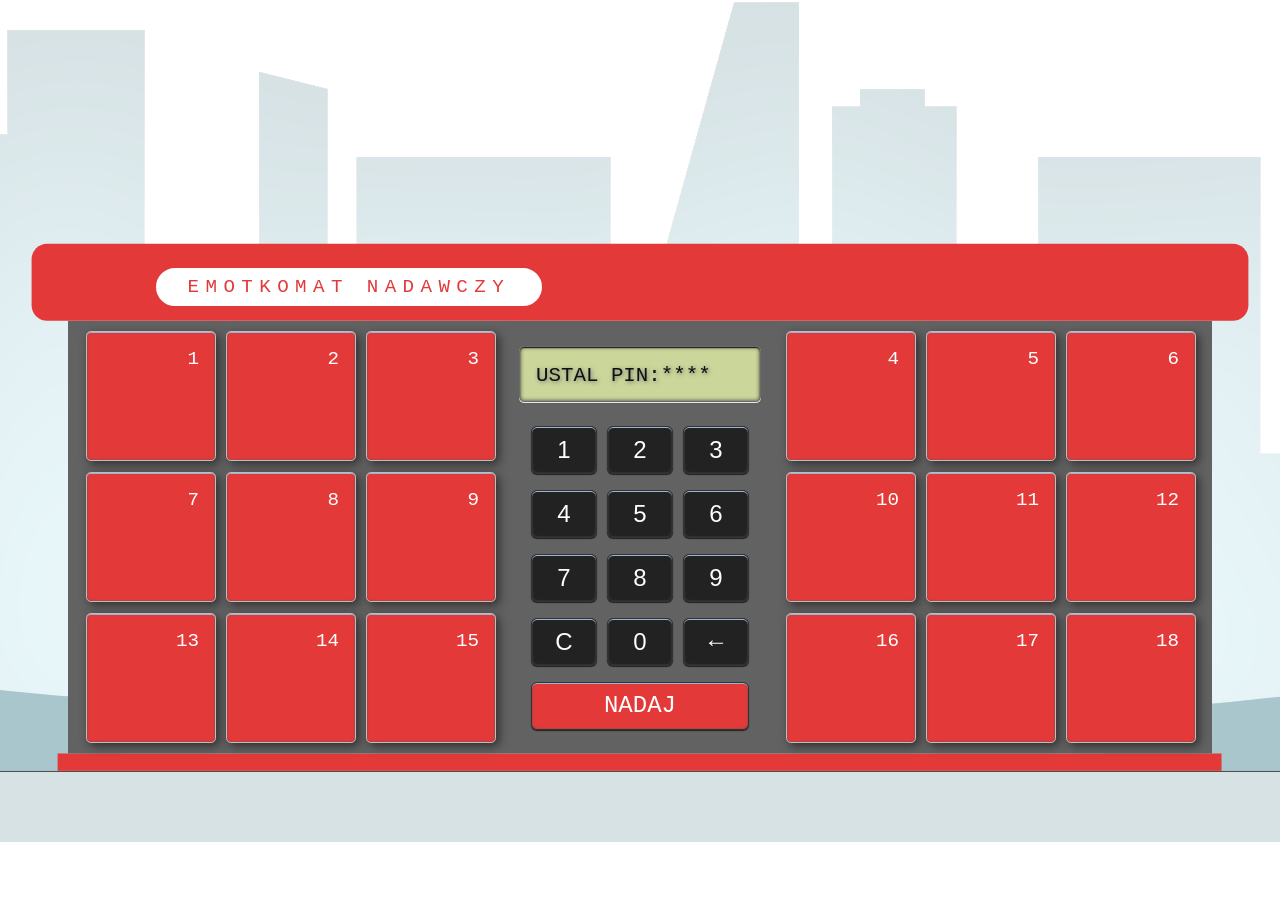
==== commit 3138f6f1: "modal kopiuj" ====
--- a/index.html
+++ b/index.html
@@ -9,6 +9,35 @@
     <script src="https://ajax.googleapis.com/ajax/libs/jquery/3.5.1/jquery.min.js"></script>
   </head>
   <body onload="myFunction()">
+    <!-- The Modal -->
+    <div id="myModal" class="modal">
+      <!-- Modal content -->
+      <div class="modal-content">
+        <div class="modal-header">
+          <span class="close">&times;</span>
+          <h2>Twoja emotka została nadana!</h2>
+        </div>
+        <div class="modal-body">
+          <p>
+            Skopiuj poniższy link oraz PIN i wklej znajomym, żeby mogli odebrać
+            emotkę:
+          </p>
+          <div id="modal-copy">
+            <p id="export-copy">
+              <strong>PIN: </strong
+              ><span id="modal-text"></span>
+              http://127.0.0.1:5500/index.html/?=<span id="modal-link"></span>
+            </p>
+            <!-- <p>PIN: <span id="modal-text"></span></p> -->
+          </div>
+          <button class="btn-copy">kopiuj</button>
+        </div>
+        <div class="modal-footer">
+          <h6>emotkomat.pl by <em>47studio</em></h6>
+        </div>
+      </div>
+    </div>
+
     <div id="drawing">
       <div id="around">
         <div id="buttons">
@@ -2105,7 +2134,7 @@
             </div>
             <div class="panel">
               <div class="calc-card">
-                <div id="screen" class="screen">Ustal PIN: ****</div>
+                <div id="screen" class="screen">Ustal PIN:****</div>
                 <div class="buttons">
                   <button class="digit black-button" value="1">1</button>
                   <button class="digit black-button" value="2">2</button>
--- a/style.css
+++ b/style.css
@@ -7,6 +7,7 @@
   --my-red: #e33939;
   --white: #ffffff;
   --my-gray: rgb(190, 190, 190);
+  --dark-gray: #222;
 }
 
 #drawing {
@@ -578,6 +579,137 @@
   /* border: 1px solid red; */
 }
 
+/* MODAL */
+
+/* The Modal (background) */
+.modal {
+  display: none; /* Hidden by default */
+  position: fixed; /* Stay in place */
+  z-index: 1; /* Sit on top */
+  padding-top: 100px; /* Location of the box */
+  left: 0;
+  top: 0;
+  width: 100%; /* Full width */
+  height: 100%; /* Full height */
+  overflow: auto; /* Enable scroll if needed */
+  background-color: rgb(0, 0, 0); /* Fallback color */
+  background-color: rgba(0, 0, 0, 0.4); /* Black w/ opacity */
+  /* display: block; */
+}
+
+/* Modal Content */
+.modal-content {
+  position: relative;
+  background-color: #fefefe;
+  margin: auto;
+  padding: 0;
+  border: 1px solid #888;
+  width: 40%;
+  box-shadow: 0 4px 8px 0 rgba(0, 0, 0, 0.2), 0 6px 20px 0 rgba(0, 0, 0, 0.19);
+  -webkit-animation-name: animatetop;
+  -webkit-animation-duration: 0.4s;
+  animation-name: animatetop;
+  animation-duration: 0.4s;
+  font-family: "Lucida Console", "Courier New", monospace;
+}
+
+/* Add Animation */
+@-webkit-keyframes animatetop {
+  from {
+    top: -300px;
+    opacity: 0;
+  }
+  to {
+    top: 0;
+    opacity: 1;
+  }
+}
+
+@keyframes animatetop {
+  from {
+    top: -300px;
+    opacity: 0;
+  }
+  to {
+    top: 0;
+    opacity: 1;
+  }
+}
+
+/* The Close Button */
+.close {
+  color: white;
+  float: right;
+  font-size: 28px;
+  font-weight: bold;
+}
+
+.close:hover,
+.close:focus {
+  color: #000;
+  text-decoration: none;
+  cursor: pointer;
+}
+
+.modal-header {
+  padding: 1rem 1.4rem;
+  background-color: #222;
+  color: white;
+  text-align: center;
+}
+
+.modal-body {
+  padding: 1.2rem 1.4rem 1rem;
+  position: relative;
+}
+
+.modal-footer {
+  padding: 0.2rem 0.2rem;
+  /* background-color: #222; */
+  color: #222;
+  font-weight: 100;
+  text-align: right;
+  margin-right: 1rem;
+  margin-bottom: 0.2rem;
+}
+
+#modal-copy {
+  border: 3px dotted var(--my-red);
+  padding: 2rem;
+  margin: 2rem;
+  /* background-color: red; */
+}
+
+.btn-copy {
+  background-color: white;
+  font-family: "Lucida Console", "Courier New", monospace;
+  font-weight: 100;
+  font-size: 1.4rem;
+  text-transform: uppercase;
+  color: var(--dark-gray);
+  padding: 0.3rem 0.7rem;
+  border: 2px solid var(--dark-gray);
+  border-radius: 10px;
+  /*   position: absolute; */
+  /*   position: relative; */
+  /*   top: 8rem; */
+  /*   bottom:20px; */
+  /*   left: 5%; */
+  outline: none;
+  /*   margin-left: 2rem; */
+  margin-top: 0.1rem;
+  margin-bottom: 0.2rem;
+  position: absolute;
+  left: 50%;
+  transform: translateX(-50%);
+  top: 11.6rem;
+  cursor: pointer;
+}
+
+.btn-copy:active {
+  background-color: var(--my-red);
+}
+
 /* GRID */
 
 .container {
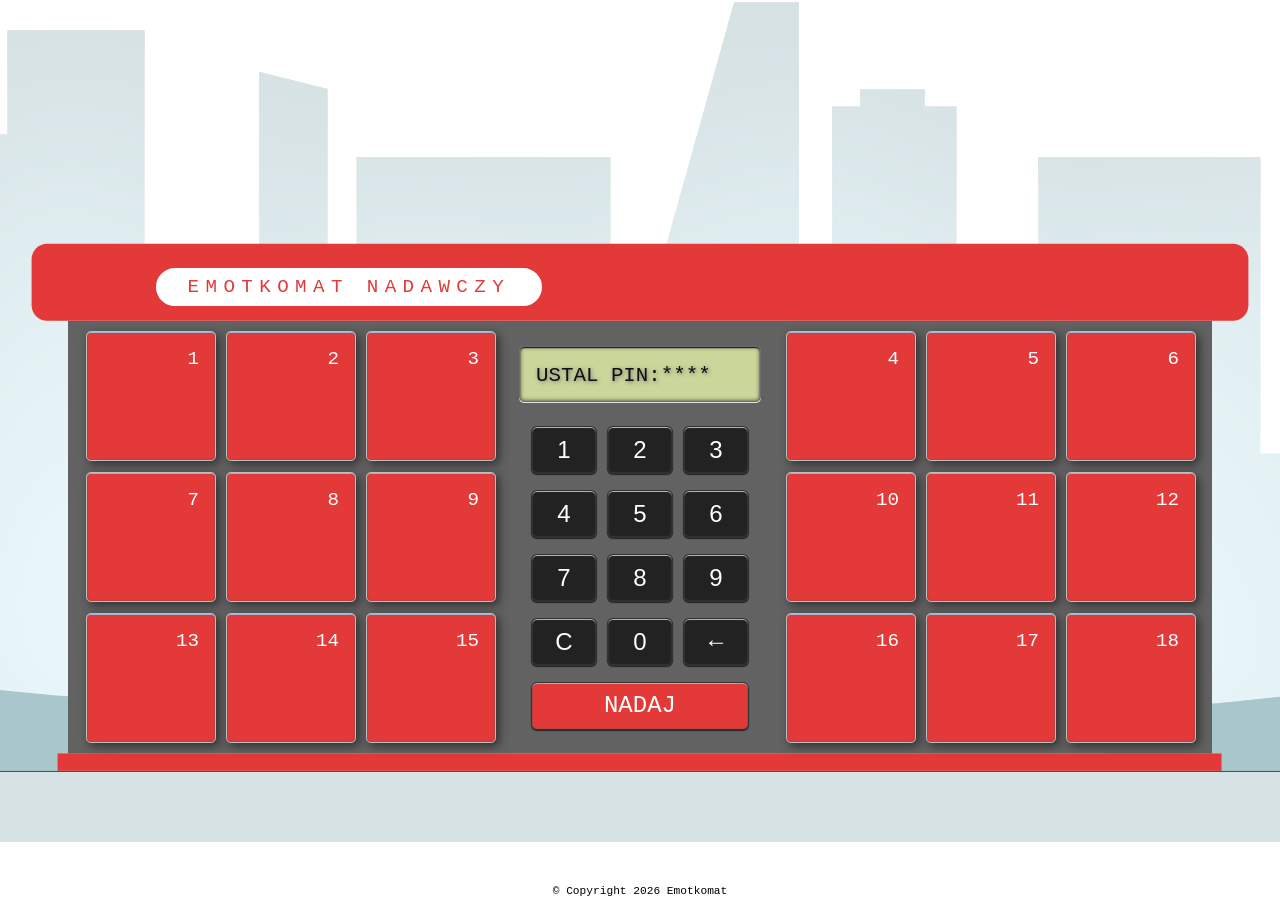
==== commit 6b66714d: "modal kopiuj2 footer" ====
--- a/index.html
+++ b/index.html
@@ -19,21 +19,47 @@
         </div>
         <div class="modal-body">
           <p>
-            Skopiuj poniższy link oraz PIN i wklej znajomym, żeby mogli odebrać
-            emotkę:
+            Skopiuj poniższą wiadomość z linkiem oraz PINem i wklej znajomym,
+            żeby mogli odebrać emotkę:
           </p>
-          <div id="modal-copy">
-            <p id="export-copy">
-              <strong>PIN: </strong
-              ><span id="modal-text"></span>
-              http://127.0.0.1:5500/index.html/?=<span id="modal-link"></span>
-            </p>
-            <!-- <p>PIN: <span id="modal-text"></span></p> -->
+          <div class="modal-meesage">
+            <div id="modal-copy">
+              <p id="export-copy">
+                Emotka czeka na Ciebie w Emotkomacie odbiorczym! Wejdz w link,
+                podaj PIN i naciśnij "ODBIERZ".
+                <strong>PIN: <span id="modal-text"></span></strong><span> </span
+                ><a href="#"
+                  >http://127.0.0.1:5500/index.html/?=<span
+                    id="modal-link"
+                  ></span
+                ></a>
+              </p>
+              <!-- <p>PIN: <span id="modal-text"></span></p> -->
+            </div>
+            <button class="btn-copy">kopiuj</button>
+            <p id="btn-copied"><em>skopiowano</em></p>
           </div>
-          <button class="btn-copy">kopiuj</button>
+          <br />
+          <div class="modal-meesage">
+            <p>Lub skopiuj sam link - nie zapomnij o PINie!</p>
+            <div id="modal-copy">
+              <p id="export-copy2">
+                <a href="#"
+                  >http://127.0.0.1:5500/index.html/?=<span
+                    id="modal-link2"
+                  ></span
+                ></a>
+              </p>
+              <!-- <p>PIN: <span id="modal-text"></span></p> -->
+            </div>
+            <button class="btn-copy2">kopiuj</button>
+            <p id="btn-copied2"><em>skopiowano</em></p>
+          </div>
         </div>
         <div class="modal-footer">
-          <h6>emotkomat.pl by <em>47studio</em></h6>
+          <h6>
+            emotkomat.pl by <em><a href="#">47studio</a></em>
+          </h6>
         </div>
       </div>
     </div>
@@ -2360,6 +2386,15 @@
       </div>
     </div>
 
+    <footer>
+      &copy; Copyright
+      <script>
+        new Date().getFullYear() > 2017 &&
+          document.write(new Date().getFullYear());
+      </script>
+      Emotkomat
+    </footer>
+
     <script src="index.js"></script>
   </body>
 </html>
--- a/style.css
+++ b/style.css
@@ -646,7 +646,7 @@
 
 .close:hover,
 .close:focus {
-  color: #000;
+  color: var(--my-gray);
   text-decoration: none;
   cursor: pointer;
 }
@@ -675,9 +675,13 @@
 
 #modal-copy {
   border: 3px dotted var(--my-red);
-  padding: 2rem;
+  padding: 1.4rem;
   margin: 2rem;
   /* background-color: red; */
+}
+
+.modal-meesage {
+  position: relative;
 }
 
 .btn-copy {
@@ -702,12 +706,75 @@
   position: absolute;
   left: 50%;
   transform: translateX(-50%);
-  top: 11.6rem;
+  bottom: 1.2rem;
   cursor: pointer;
 }
 
 .btn-copy:active {
   background-color: var(--my-red);
+}
+
+#btn-copied {
+  /* display: none; */
+  visibility: hidden;
+  color: var(--dark-gray);
+  text-align: center;
+  font-size: 0.8rem;
+  position: relative;
+  /* top: -3rem; */
+}
+
+.btn-copy2 {
+  background-color: white;
+  font-family: "Lucida Console", "Courier New", monospace;
+  font-weight: 100;
+  font-size: 1.4rem;
+  text-transform: uppercase;
+  color: var(--dark-gray);
+  padding: 0.3rem 0.7rem;
+  border: 2px solid var(--dark-gray);
+  border-radius: 10px;
+  /*   position: absolute; */
+  /*   position: relative; */
+  /*   top: 8rem; */
+  /*   bottom:20px; */
+  /*   left: 5%; */
+  outline: none;
+  /*   margin-left: 2rem; */
+  margin-top: 0.1rem;
+  margin-bottom: 0.2rem;
+  position: absolute;
+  left: 50%;
+  transform: translateX(-50%);
+  /* top: 20.6rem; */
+  bottom: 1.2rem;
+  cursor: pointer;
+}
+
+.btn-copy2:active {
+  background-color: var(--my-red);
+}
+
+#btn-copied2 {
+  /* display: none; */
+  visibility: hidden;
+  color: var(--dark-gray);
+  text-align: center;
+  font-size: 0.8rem;
+  position: relative;
+  /* top: -3rem; */
+}
+
+/* FOOTER */
+
+footer {
+  position: absolute;
+  bottom: 0.2rem;
+  width: 100%;
+  text-align: center;
+  font-family: "Lucida Console", "Courier New", monospace;
+  font-weight: 100;
+  font-size: 0.7rem;
 }
 
 /* GRID */
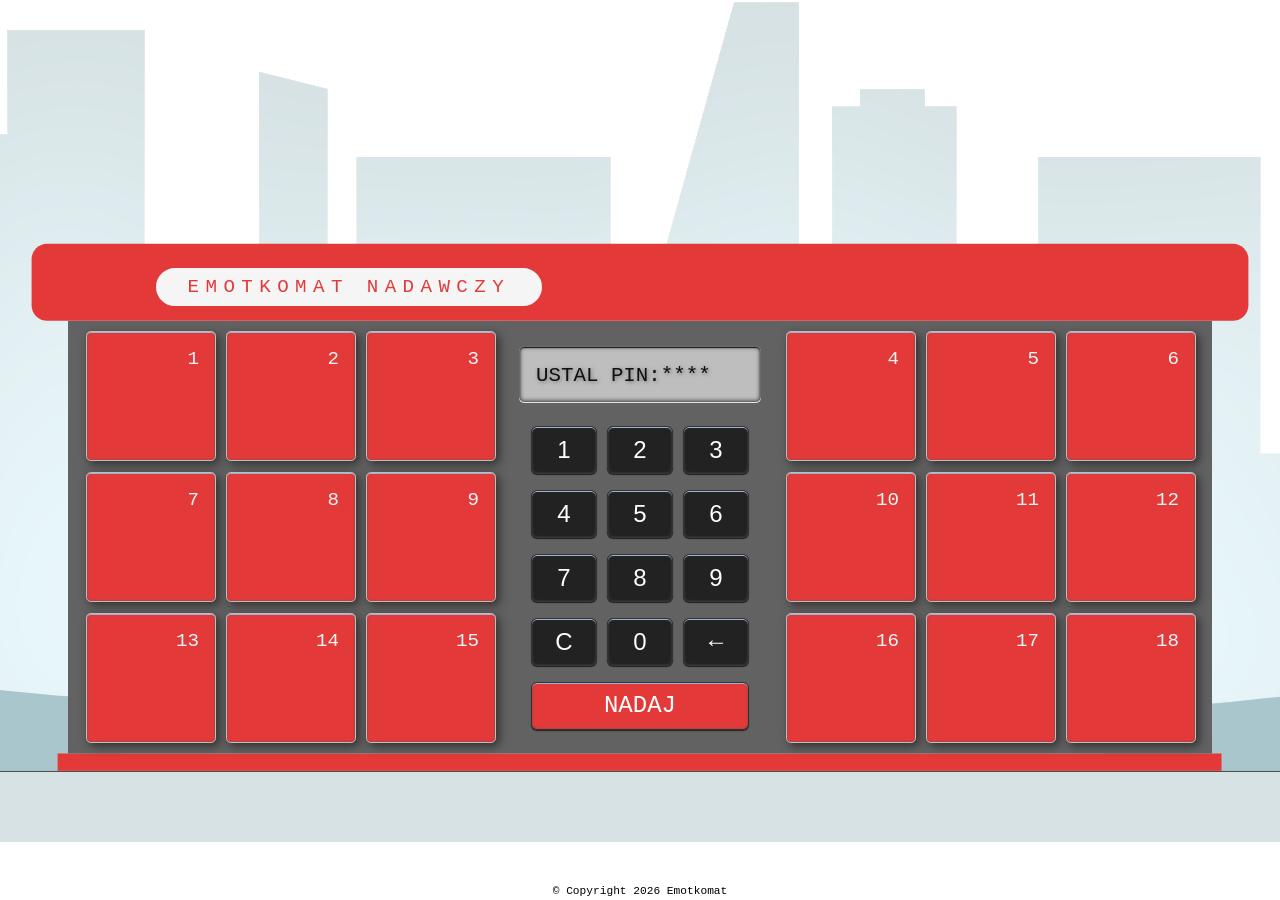
==== commit 52a4ab6f: "modal width" ====
--- a/index.html
+++ b/index.html
@@ -2142,6 +2142,7 @@
                   </div>
                   <div class="test-emoji" contenteditable="false">😊</div>
                 </div>
+                <!-- <div class="door2"></div> -->
                 <div class="door"></div>
               </div>
             </div>
--- a/style.css
+++ b/style.css
@@ -6,6 +6,7 @@
 :root {
   --my-red: #e33939;
   --white: #ffffff;
+  --white-smoke: #f5f5f5;
   --my-gray: rgb(190, 190, 190);
   --dark-gray: #222;
 }
@@ -76,7 +77,7 @@
 
 .send-inactive {
   border: 2px solid var(--my-red);
-  background-color: white;
+  background-color: var(--white-smoke);
   color: var(--my-red);
 }
 
@@ -107,7 +108,33 @@
   height: 6rem;
   border-radius: 0.3rem;
 
-  color: white;
+  color: var(--white-smoke);
+  font-size: 1.2rem;
+  padding: 1rem 1rem;
+  text-align: right;
+  font-family: "Lucida Console", "Courier New", monospace;
+  font-weight: 300;
+  border: 1px solid var(--my-gray);
+
+  box-shadow: inset 0 0 2px #555, inset 0px 1px #bcd6ff,
+    0.2rem 0.2rem 10px rgb(48, 48, 48);
+
+  transform-origin: left;
+  /*Speed of the Door animation*/
+  transition: all 0.5s ease-in-out;
+  /* backface-visibility: hidden; */
+}
+
+.door2 {
+  background-color: var(--my-red);
+  position: absolute;
+  top: -0.1rem;
+  left: -0.1rem;
+  width: 6rem;
+  height: 6rem;
+  border-radius: 0.3rem;
+
+  color: var(--white-smoke);
   font-size: 1.2rem;
   padding: 1rem 1rem;
   text-align: right;
@@ -143,7 +170,8 @@
   left: 0px;
   position: relative;
   padding-left: 1rem;
-  background: #cad69a;
+  /* background: #cad69a; */
+  background: var(--my-gray);
   text-align: left;
   text-shadow: none;
   border-radius: 0.3rem;
@@ -604,7 +632,7 @@
   margin: auto;
   padding: 0;
   border: 1px solid #888;
-  width: 40%;
+  width: 40rem;
   box-shadow: 0 4px 8px 0 rgba(0, 0, 0, 0.2), 0 6px 20px 0 rgba(0, 0, 0, 0.19);
   -webkit-animation-name: animatetop;
   -webkit-animation-duration: 0.4s;
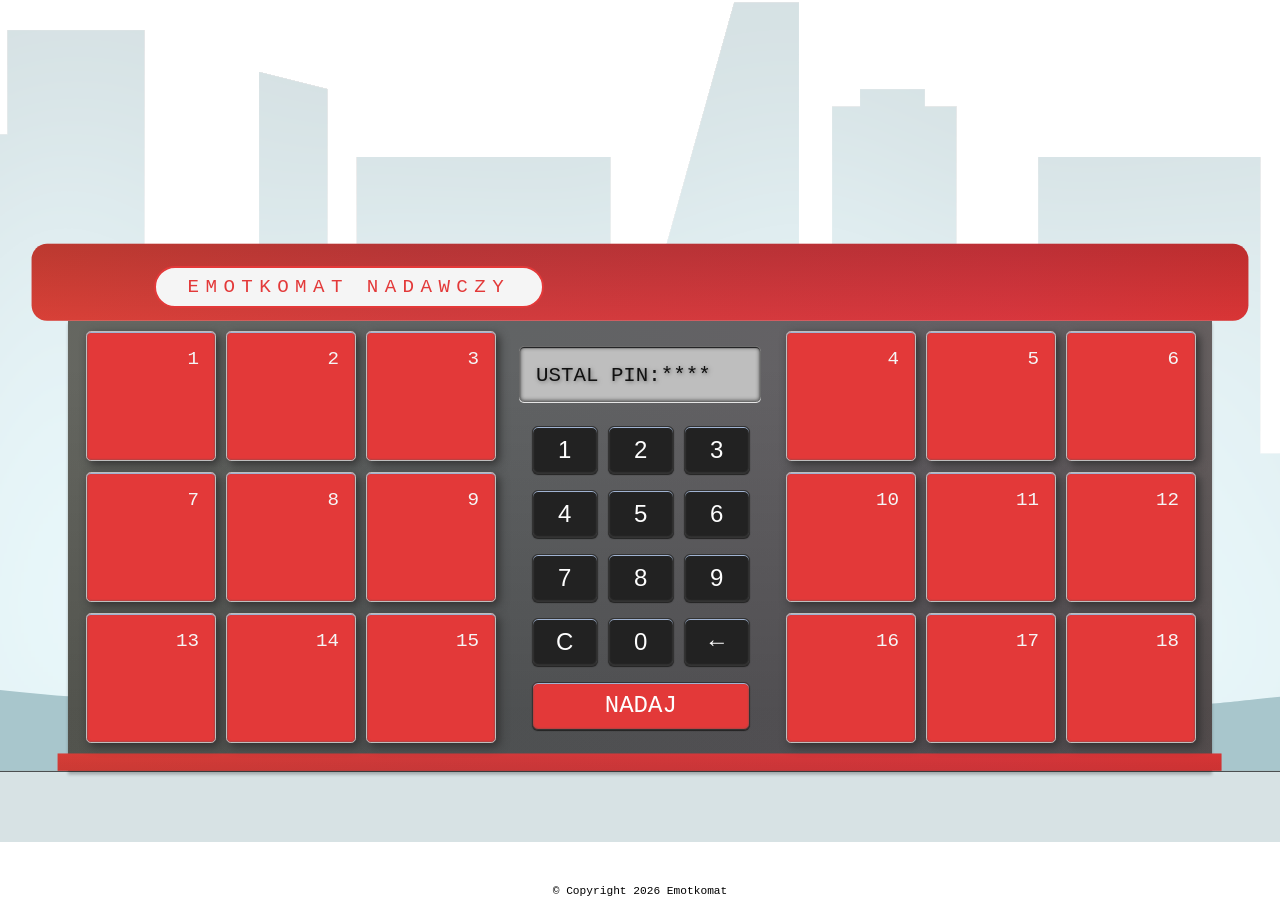
==== commit 9f5b01d5: "svg" ====
--- a/index.html
+++ b/index.html
@@ -81,10 +81,7182 @@
               <div class="intercom-composer-popover-body-container">
                 <div class="intercom-composer-popover-body">
                   <div class="intercom-emoji-picker-groups">
+                    <div class="intercom-emoji-picker-groups">
+                      <div class="intercom-emoji-picker-group">
+                        <div class="intercom-emoji-picker-group-title">
+                          Most popular
+                        </div>
+                        <span
+                          class="intercom-emoji-picker-emoji"
+                          title="face_with_tears_of_joy"
+                          >&#x1F602;</span
+                        >
+                        <span
+                          class="intercom-emoji-picker-emoji"
+                          title="red_heart"
+                          >&#x2764;</span
+                        >
+                        <span
+                          class="intercom-emoji-picker-emoji"
+                          title="rolling_on_the_floor_laughing"
+                          >&#x1F923;</span
+                        >
+                        <span
+                          class="intercom-emoji-picker-emoji"
+                          title="thumbs_up"
+                          >&#x1F44D;</span
+                        >
+                        <span
+                          class="intercom-emoji-picker-emoji"
+                          title="thumbs_down"
+                          >&#x1F44E;</span
+                        >
+                        <span
+                          class="intercom-emoji-picker-emoji"
+                          title="loudly_crying_face"
+                          >&#x1F62D;</span
+                        >
+                        <span
+                          class="intercom-emoji-picker-emoji"
+                          title="folded_hands"
+                          >&#x1F64F;</span
+                        >
+                        <span
+                          class="intercom-emoji-picker-emoji"
+                          title="face_blowing_a_kiss"
+                          >&#x1F618;</span
+                        >
+                        <span
+                          class="intercom-emoji-picker-emoji"
+                          title="smiling_face_with_hearts"
+                          >&#x1F970;</span
+                        >
+                        <span
+                          class="intercom-emoji-picker-emoji"
+                          title="smiling_face_with_hearteyes"
+                          >&#x1F60D;</span
+                        >
+                        <span
+                          class="intercom-emoji-picker-emoji"
+                          title="smiling_face_with_smiling_eyes"
+                          >&#x1F60A;</span
+                        >
+                        <span
+                          class="intercom-emoji-picker-emoji"
+                          title="grinning_face_with_sweat"
+                          >&#x1F605;</span
+                        >
+                        <span
+                          class="intercom-emoji-picker-emoji"
+                          title="pile_of_poo"
+                          >&#x1F4A9;</span
+                        >
+                        <!-- <span
+                        class="intercom-emoji-picker-emoji"
+                        title="dollar_sign"
+                        >&#x24;</span
+                        >
+                        <span
+                          class="intercom-emoji-picker-emoji"
+                          title="bitcoin_sign"
+                          >&#x20BF;</span
+                        > -->
+                        <span
+                          class="intercom-emoji-picker-emoji"
+                          title="face_with_rolling_eyes"
+                          >&#x1F644;</span
+                        >
+                        <span
+                          class="intercom-emoji-picker-emoji"
+                          title="flag_european_union"
+                          >&#x1F1EA;&#x1F1FA;</span
+                        >
+                        <span
+                          class="intercom-emoji-picker-emoji"
+                          title="flag_poland"
+                          >&#x1F1F5;&#x1F1F1;</span
+                        >
+                        <span
+                          class="intercom-emoji-picker-emoji"
+                          title="flag_united_kingdom"
+                          >&#x1F1EC;&#x1F1E7;</span
+                        >
+                        <span
+                          class="intercom-emoji-picker-emoji"
+                          title="flag_united_states"
+                          >&#x1F1FA;&#x1F1F8;</span
+                        >
+                      </div>
+                      <div class="intercom-emoji-picker-group">
+                        <div class="intercom-emoji-picker-group-title">
+                          Smileys & Emotion
+                        </div>
+                        <span
+                          class="intercom-emoji-picker-emoji"
+                          title="grinning_face"
+                          >&#x1F600;</span
+                        ><span
+                          class="intercom-emoji-picker-emoji"
+                          title="grinning_face_with_big_eyes"
+                          >&#x1F603;</span
+                        ><span
+                          class="intercom-emoji-picker-emoji"
+                          title="grinning_face_with_smiling_eyes"
+                          >&#x1F604;</span
+                        ><span
+                          class="intercom-emoji-picker-emoji"
+                          title="beaming_face_with_smiling_eyes"
+                          >&#x1F601;</span
+                        ><span
+                          class="intercom-emoji-picker-emoji"
+                          title="grinning_squinting_face"
+                          >&#x1F606;</span
+                        ><span
+                          class="intercom-emoji-picker-emoji"
+                          title="grinning_face_with_sweat"
+                          >&#x1F605;</span
+                        ><span
+                          class="intercom-emoji-picker-emoji"
+                          title="rolling_on_the_floor_laughing"
+                          >&#x1F923;</span
+                        ><span
+                          class="intercom-emoji-picker-emoji"
+                          title="face_with_tears_of_joy"
+                          >&#x1F602;</span
+                        ><span
+                          class="intercom-emoji-picker-emoji"
+                          title="slightly_smiling_face"
+                          >&#x1F642;</span
+                        ><span
+                          class="intercom-emoji-picker-emoji"
+                          title="upsidedown_face"
+                          >&#x1F643;</span
+                        ><span
+                          class="intercom-emoji-picker-emoji"
+                          title="melting_face"
+                          >&#x1FAE0;</span
+                        ><span
+                          class="intercom-emoji-picker-emoji"
+                          title="winking_face"
+                          >&#x1F609;</span
+                        ><span
+                          class="intercom-emoji-picker-emoji"
+                          title="smiling_face_with_smiling_eyes"
+                          >&#x1F60A;</span
+                        ><span
+                          class="intercom-emoji-picker-emoji"
+                          title="smiling_face_with_halo"
+                          >&#x1F607;</span
+                        ><span
+                          class="intercom-emoji-picker-emoji"
+                          title="smiling_face_with_hearts"
+                          >&#x1F970;</span
+                        ><span
+                          class="intercom-emoji-picker-emoji"
+                          title="smiling_face_with_hearteyes"
+                          >&#x1F60D;</span
+                        ><span
+                          class="intercom-emoji-picker-emoji"
+                          title="starstruck"
+                          >&#x1F929;</span
+                        ><span
+                          class="intercom-emoji-picker-emoji"
+                          title="face_blowing_a_kiss"
+                          >&#x1F618;</span
+                        ><span
+                          class="intercom-emoji-picker-emoji"
+                          title="kissing_face"
+                          >&#x1F617;</span
+                        ><span
+                          class="intercom-emoji-picker-emoji"
+                          title="smiling_face"
+                          >&#x263A;&#xFE0F;</span
+                        ><span
+                          class="intercom-emoji-picker-emoji"
+                          title="kissing_face_with_closed_eyes"
+                          >&#x1F61A;</span
+                        ><span
+                          class="intercom-emoji-picker-emoji"
+                          title="kissing_face_with_smiling_eyes"
+                          >&#x1F619;</span
+                        ><span
+                          class="intercom-emoji-picker-emoji"
+                          title="smiling_face_with_tear"
+                          >&#x1F972;</span
+                        ><span
+                          class="intercom-emoji-picker-emoji"
+                          title="face_savoring_food"
+                          >&#x1F60B;</span
+                        ><span
+                          class="intercom-emoji-picker-emoji"
+                          title="face_with_tongue"
+                          >&#x1F61B;</span
+                        ><span
+                          class="intercom-emoji-picker-emoji"
+                          title="winking_face_with_tongue"
+                          >&#x1F61C;</span
+                        ><span
+                          class="intercom-emoji-picker-emoji"
+                          title="zany_face"
+                          >&#x1F92A;</span
+                        ><span
+                          class="intercom-emoji-picker-emoji"
+                          title="squinting_face_with_tongue"
+                          >&#x1F61D;</span
+                        ><span
+                          class="intercom-emoji-picker-emoji"
+                          title="moneymouth_face"
+                          >&#x1F911;</span
+                        ><span
+                          class="intercom-emoji-picker-emoji"
+                          title="smiling_face_with_open_hands"
+                          >&#x1F917;</span
+                        ><span
+                          class="intercom-emoji-picker-emoji"
+                          title="face_with_hand_over_mouth"
+                          >&#x1F92D;</span
+                        ><span
+                          class="intercom-emoji-picker-emoji"
+                          title="face_with_open_eyes_and_hand_over_mouth"
+                          >&#x1FAE2;</span
+                        ><span
+                          class="intercom-emoji-picker-emoji"
+                          title="face_with_peeking_eye"
+                          >&#x1FAE3;</span
+                        ><span
+                          class="intercom-emoji-picker-emoji"
+                          title="shushing_face"
+                          >&#x1F92B;</span
+                        ><span
+                          class="intercom-emoji-picker-emoji"
+                          title="thinking_face"
+                          >&#x1F914;</span
+                        ><span
+                          class="intercom-emoji-picker-emoji"
+                          title="saluting_face"
+                          >&#x1FAE1;</span
+                        ><span
+                          class="intercom-emoji-picker-emoji"
+                          title="zippermouth_face"
+                          >&#x1F910;</span
+                        ><span
+                          class="intercom-emoji-picker-emoji"
+                          title="face_with_raised_eyebrow"
+                          >&#x1F928;</span
+                        ><span
+                          class="intercom-emoji-picker-emoji"
+                          title="neutral_face"
+                          >&#x1F610;</span
+                        ><span
+                          class="intercom-emoji-picker-emoji"
+                          title="expressionless_face"
+                          >&#x1F611;</span
+                        ><span
+                          class="intercom-emoji-picker-emoji"
+                          title="face_without_mouth"
+                          >&#x1F636;</span
+                        ><span
+                          class="intercom-emoji-picker-emoji"
+                          title="dotted_line_face"
+                          >&#x1FAE5;</span
+                        ><span
+                          class="intercom-emoji-picker-emoji"
+                          title="face_in_clouds"
+                          >&#x1F636;&#x200D;&#x1F32B;&#xFE0F;</span
+                        ><span
+                          class="intercom-emoji-picker-emoji"
+                          title="smirking_face"
+                          >&#x1F60F;</span
+                        ><span
+                          class="intercom-emoji-picker-emoji"
+                          title="unamused_face"
+                          >&#x1F612;</span
+                        ><span
+                          class="intercom-emoji-picker-emoji"
+                          title="face_with_rolling_eyes"
+                          >&#x1F644;</span
+                        ><span
+                          class="intercom-emoji-picker-emoji"
+                          title="grimacing_face"
+                          >&#x1F62C;</span
+                        ><span
+                          class="intercom-emoji-picker-emoji"
+                          title="face_exhaling"
+                          >&#x1F62E;&#x200D;&#x1F4A8;</span
+                        ><span
+                          class="intercom-emoji-picker-emoji"
+                          title="lying_face"
+                          >&#x1F925;</span
+                        ><span
+                          class="intercom-emoji-picker-emoji"
+                          title="relieved_face"
+                          >&#x1F60C;</span
+                        ><span
+                          class="intercom-emoji-picker-emoji"
+                          title="pensive_face"
+                          >&#x1F614;</span
+                        ><span
+                          class="intercom-emoji-picker-emoji"
+                          title="sleepy_face"
+                          >&#x1F62A;</span
+                        ><span
+                          class="intercom-emoji-picker-emoji"
+                          title="drooling_face"
+                          >&#x1F924;</span
+                        ><span
+                          class="intercom-emoji-picker-emoji"
+                          title="sleeping_face"
+                          >&#x1F634;</span
+                        ><span
+                          class="intercom-emoji-picker-emoji"
+                          title="face_with_medical_mask"
+                          >&#x1F637;</span
+                        ><span
+                          class="intercom-emoji-picker-emoji"
+                          title="face_with_thermometer"
+                          >&#x1F912;</span
+                        ><span
+                          class="intercom-emoji-picker-emoji"
+                          title="face_with_headbandage"
+                          >&#x1F915;</span
+                        ><span
+                          class="intercom-emoji-picker-emoji"
+                          title="nauseated_face"
+                          >&#x1F922;</span
+                        ><span
+                          class="intercom-emoji-picker-emoji"
+                          title="face_vomiting"
+                          >&#x1F92E;</span
+                        ><span
+                          class="intercom-emoji-picker-emoji"
+                          title="sneezing_face"
+                          >&#x1F927;</span
+                        ><span
+                          class="intercom-emoji-picker-emoji"
+                          title="hot_face"
+                          >&#x1F975;</span
+                        ><span
+                          class="intercom-emoji-picker-emoji"
+                          title="cold_face"
+                          >&#x1F976;</span
+                        ><span
+                          class="intercom-emoji-picker-emoji"
+                          title="woozy_face"
+                          >&#x1F974;</span
+                        ><span
+                          class="intercom-emoji-picker-emoji"
+                          title="face_with_crossedout_eyes"
+                          >&#x1F635;</span
+                        ><span
+                          class="intercom-emoji-picker-emoji"
+                          title="face_with_spiral_eyes"
+                          >&#x1F635;&#x200D;&#x1F4AB;</span
+                        ><span
+                          class="intercom-emoji-picker-emoji"
+                          title="exploding_head"
+                          >&#x1F92F;</span
+                        ><span
+                          class="intercom-emoji-picker-emoji"
+                          title="cowboy_hat_face"
+                          >&#x1F920;</span
+                        ><span
+                          class="intercom-emoji-picker-emoji"
+                          title="partying_face"
+                          >&#x1F973;</span
+                        ><span
+                          class="intercom-emoji-picker-emoji"
+                          title="disguised_face"
+                          >&#x1F978;</span
+                        ><span
+                          class="intercom-emoji-picker-emoji"
+                          title="smiling_face_with_sunglasses"
+                          >&#x1F60E;</span
+                        ><span
+                          class="intercom-emoji-picker-emoji"
+                          title="nerd_face"
+                          >&#x1F913;</span
+                        ><span
+                          class="intercom-emoji-picker-emoji"
+                          title="face_with_monocle"
+                          >&#x1F9D0;</span
+                        ><span
+                          class="intercom-emoji-picker-emoji"
+                          title="confused_face"
+                          >&#x1F615;</span
+                        ><span
+                          class="intercom-emoji-picker-emoji"
+                          title="face_with_diagonal_mouth"
+                          >&#x1FAE4;</span
+                        ><span
+                          class="intercom-emoji-picker-emoji"
+                          title="worried_face"
+                          >&#x1F61F;</span
+                        ><span
+                          class="intercom-emoji-picker-emoji"
+                          title="slightly_frowning_face"
+                          >&#x1F641;</span
+                        ><span
+                          class="intercom-emoji-picker-emoji"
+                          title="frowning_face"
+                          >&#x2639;&#xFE0F;</span
+                        ><span
+                          class="intercom-emoji-picker-emoji"
+                          title="face_with_open_mouth"
+                          >&#x1F62E;</span
+                        ><span
+                          class="intercom-emoji-picker-emoji"
+                          title="hushed_face"
+                          >&#x1F62F;</span
+                        ><span
+                          class="intercom-emoji-picker-emoji"
+                          title="astonished_face"
+                          >&#x1F632;</span
+                        ><span
+                          class="intercom-emoji-picker-emoji"
+                          title="flushed_face"
+                          >&#x1F633;</span
+                        ><span
+                          class="intercom-emoji-picker-emoji"
+                          title="pleading_face"
+                          >&#x1F97A;</span
+                        ><span
+                          class="intercom-emoji-picker-emoji"
+                          title="face_holding_back_tears"
+                          >&#x1F979;</span
+                        ><span
+                          class="intercom-emoji-picker-emoji"
+                          title="frowning_face_with_open_mouth"
+                          >&#x1F626;</span
+                        ><span
+                          class="intercom-emoji-picker-emoji"
+                          title="anguished_face"
+                          >&#x1F627;</span
+                        ><span
+                          class="intercom-emoji-picker-emoji"
+                          title="fearful_face"
+                          >&#x1F628;</span
+                        ><span
+                          class="intercom-emoji-picker-emoji"
+                          title="anxious_face_with_sweat"
+                          >&#x1F630;</span
+                        ><span
+                          class="intercom-emoji-picker-emoji"
+                          title="sad_but_relieved_face"
+                          >&#x1F625;</span
+                        ><span
+                          class="intercom-emoji-picker-emoji"
+                          title="crying_face"
+                          >&#x1F622;</span
+                        ><span
+                          class="intercom-emoji-picker-emoji"
+                          title="loudly_crying_face"
+                          >&#x1F62D;</span
+                        ><span
+                          class="intercom-emoji-picker-emoji"
+                          title="face_screaming_in_fear"
+                          >&#x1F631;</span
+                        ><span
+                          class="intercom-emoji-picker-emoji"
+                          title="confounded_face"
+                          >&#x1F616;</span
+                        ><span
+                          class="intercom-emoji-picker-emoji"
+                          title="persevering_face"
+                          >&#x1F623;</span
+                        ><span
+                          class="intercom-emoji-picker-emoji"
+                          title="disappointed_face"
+                          >&#x1F61E;</span
+                        ><span
+                          class="intercom-emoji-picker-emoji"
+                          title="downcast_face_with_sweat"
+                          >&#x1F613;</span
+                        ><span
+                          class="intercom-emoji-picker-emoji"
+                          title="weary_face"
+                          >&#x1F629;</span
+                        ><span
+                          class="intercom-emoji-picker-emoji"
+                          title="tired_face"
+                          >&#x1F62B;</span
+                        ><span
+                          class="intercom-emoji-picker-emoji"
+                          title="yawning_face"
+                          >&#x1F971;</span
+                        ><span
+                          class="intercom-emoji-picker-emoji"
+                          title="face_with_steam_from_nose"
+                          >&#x1F624;</span
+                        ><span
+                          class="intercom-emoji-picker-emoji"
+                          title="pouting_face"
+                          >&#x1F621;</span
+                        ><span
+                          class="intercom-emoji-picker-emoji"
+                          title="angry_face"
+                          >&#x1F620;</span
+                        ><span
+                          class="intercom-emoji-picker-emoji"
+                          title="face_with_symbols_on_mouth"
+                          >&#x1F92C;</span
+                        ><span
+                          class="intercom-emoji-picker-emoji"
+                          title="smiling_face_with_horns"
+                          >&#x1F608;</span
+                        ><span
+                          class="intercom-emoji-picker-emoji"
+                          title="angry_face_with_horns"
+                          >&#x1F47F;</span
+                        ><span class="intercom-emoji-picker-emoji" title="skull"
+                          >&#x1F480;</span
+                        ><span
+                          class="intercom-emoji-picker-emoji"
+                          title="skull_and_crossbones"
+                          >&#x2620;&#xFE0F;</span
+                        ><span
+                          class="intercom-emoji-picker-emoji"
+                          title="pile_of_poo"
+                          >&#x1F4A9;</span
+                        ><span
+                          class="intercom-emoji-picker-emoji"
+                          title="clown_face"
+                          >&#x1F921;</span
+                        ><span class="intercom-emoji-picker-emoji" title="ogre"
+                          >&#x1F479;</span
+                        ><span
+                          class="intercom-emoji-picker-emoji"
+                          title="goblin"
+                          >&#x1F47A;</span
+                        ><span class="intercom-emoji-picker-emoji" title="ghost"
+                          >&#x1F47B;</span
+                        ><span class="intercom-emoji-picker-emoji" title="alien"
+                          >&#x1F47D;</span
+                        ><span
+                          class="intercom-emoji-picker-emoji"
+                          title="alien_monster"
+                          >&#x1F47E;</span
+                        ><span class="intercom-emoji-picker-emoji" title="robot"
+                          >&#x1F916;</span
+                        ><span
+                          class="intercom-emoji-picker-emoji"
+                          title="grinning_cat"
+                          >&#x1F63A;</span
+                        ><span
+                          class="intercom-emoji-picker-emoji"
+                          title="grinning_cat_with_smiling_eyes"
+                          >&#x1F638;</span
+                        ><span
+                          class="intercom-emoji-picker-emoji"
+                          title="cat_with_tears_of_joy"
+                          >&#x1F639;</span
+                        ><span
+                          class="intercom-emoji-picker-emoji"
+                          title="smiling_cat_with_hearteyes"
+                          >&#x1F63B;</span
+                        ><span
+                          class="intercom-emoji-picker-emoji"
+                          title="cat_with_wry_smile"
+                          >&#x1F63C;</span
+                        ><span
+                          class="intercom-emoji-picker-emoji"
+                          title="kissing_cat"
+                          >&#x1F63D;</span
+                        ><span
+                          class="intercom-emoji-picker-emoji"
+                          title="weary_cat"
+                          >&#x1F640;</span
+                        ><span
+                          class="intercom-emoji-picker-emoji"
+                          title="crying_cat"
+                          >&#x1F63F;</span
+                        ><span
+                          class="intercom-emoji-picker-emoji"
+                          title="pouting_cat"
+                          >&#x1F63E;</span
+                        ><span
+                          class="intercom-emoji-picker-emoji"
+                          title="seenoevil_monkey"
+                          >&#x1F648;</span
+                        ><span
+                          class="intercom-emoji-picker-emoji"
+                          title="hearnoevil_monkey"
+                          >&#x1F649;</span
+                        ><span
+                          class="intercom-emoji-picker-emoji"
+                          title="speaknoevil_monkey"
+                          >&#x1F64A;</span
+                        ><span
+                          class="intercom-emoji-picker-emoji"
+                          title="kiss_mark"
+                          >&#x1F48B;</span
+                        ><span
+                          class="intercom-emoji-picker-emoji"
+                          title="love_letter"
+                          >&#x1F48C;</span
+                        ><span
+                          class="intercom-emoji-picker-emoji"
+                          title="heart_with_arrow"
+                          >&#x1F498;</span
+                        ><span
+                          class="intercom-emoji-picker-emoji"
+                          title="heart_with_ribbon"
+                          >&#x1F49D;</span
+                        ><span
+                          class="intercom-emoji-picker-emoji"
+                          title="sparkling_heart"
+                          >&#x1F496;</span
+                        ><span
+                          class="intercom-emoji-picker-emoji"
+                          title="growing_heart"
+                          >&#x1F497;</span
+                        ><span
+                          class="intercom-emoji-picker-emoji"
+                          title="beating_heart"
+                          >&#x1F493;</span
+                        ><span
+                          class="intercom-emoji-picker-emoji"
+                          title="revolving_hearts"
+                          >&#x1F49E;</span
+                        ><span
+                          class="intercom-emoji-picker-emoji"
+                          title="two_hearts"
+                          >&#x1F495;</span
+                        ><span
+                          class="intercom-emoji-picker-emoji"
+                          title="heart_decoration"
+                          >&#x1F49F;</span
+                        ><span
+                          class="intercom-emoji-picker-emoji"
+                          title="heart_exclamation"
+                          >&#x2763;&#xFE0F;</span
+                        ><span
+                          class="intercom-emoji-picker-emoji"
+                          title="broken_heart"
+                          >&#x1F494;</span
+                        ><span
+                          class="intercom-emoji-picker-emoji"
+                          title="heart_on_fire"
+                          >&#x2764;&#xFE0F;&#x200D;&#x1F525;</span
+                        ><span
+                          class="intercom-emoji-picker-emoji"
+                          title="mending_heart"
+                          >&#x2764;&#xFE0F;&#x200D;&#x1FA79;</span
+                        ><span
+                          class="intercom-emoji-picker-emoji"
+                          title="red_heart"
+                          >&#x2764;&#xFE0F;</span
+                        ><span
+                          class="intercom-emoji-picker-emoji"
+                          title="orange_heart"
+                          >&#x1F9E1;</span
+                        ><span
+                          class="intercom-emoji-picker-emoji"
+                          title="yellow_heart"
+                          >&#x1F49B;</span
+                        ><span
+                          class="intercom-emoji-picker-emoji"
+                          title="green_heart"
+                          >&#x1F49A;</span
+                        ><span
+                          class="intercom-emoji-picker-emoji"
+                          title="blue_heart"
+                          >&#x1F499;</span
+                        ><span
+                          class="intercom-emoji-picker-emoji"
+                          title="purple_heart"
+                          >&#x1F49C;</span
+                        ><span
+                          class="intercom-emoji-picker-emoji"
+                          title="brown_heart"
+                          >&#x1F90E;</span
+                        ><span
+                          class="intercom-emoji-picker-emoji"
+                          title="black_heart"
+                          >&#x1F5A4;</span
+                        ><span
+                          class="intercom-emoji-picker-emoji"
+                          title="white_heart"
+                          >&#x1F90D;</span
+                        ><span
+                          class="intercom-emoji-picker-emoji"
+                          title="hundred_points"
+                          >&#x1F4AF;</span
+                        ><span
+                          class="intercom-emoji-picker-emoji"
+                          title="anger_symbol"
+                          >&#x1F4A2;</span
+                        ><span
+                          class="intercom-emoji-picker-emoji"
+                          title="collision"
+                          >&#x1F4A5;</span
+                        ><span class="intercom-emoji-picker-emoji" title="dizzy"
+                          >&#x1F4AB;</span
+                        ><span
+                          class="intercom-emoji-picker-emoji"
+                          title="sweat_droplets"
+                          >&#x1F4A6;</span
+                        ><span
+                          class="intercom-emoji-picker-emoji"
+                          title="dashing_away"
+                          >&#x1F4A8;</span
+                        ><span class="intercom-emoji-picker-emoji" title="hole"
+                          >&#x1F573;&#xFE0F;</span
+                        ><span class="intercom-emoji-picker-emoji" title="bomb"
+                          >&#x1F4A3;</span
+                        ><span
+                          class="intercom-emoji-picker-emoji"
+                          title="speech_balloon"
+                          >&#x1F4AC;</span
+                        ><span
+                          class="intercom-emoji-picker-emoji"
+                          title="eye_in_speech_bubble"
+                          >&#x1F441;&#xFE0F;&#x200D;&#x1F5E8;&#xFE0F;</span
+                        ><span
+                          class="intercom-emoji-picker-emoji"
+                          title="left_speech_bubble"
+                          >&#x1F5E8;&#xFE0F;</span
+                        ><span
+                          class="intercom-emoji-picker-emoji"
+                          title="right_anger_bubble"
+                          >&#x1F5EF;&#xFE0F;</span
+                        ><span
+                          class="intercom-emoji-picker-emoji"
+                          title="thought_balloon"
+                          >&#x1F4AD;</span
+                        ><span class="intercom-emoji-picker-emoji" title="zzz"
+                          >&#x1F4A4;</span
+                        >
+                      </div>
+                      <div class="intercom-emoji-picker-group">
+                        <div class="intercom-emoji-picker-group-title">
+                          People & Body
+                        </div>
+                        <span
+                          class="intercom-emoji-picker-emoji"
+                          title="waving_hand"
+                          >&#x1F44B;</span
+                        ><span
+                          class="intercom-emoji-picker-emoji"
+                          title="raised_back_of_hand"
+                          >&#x1F91A;</span
+                        ><span
+                          class="intercom-emoji-picker-emoji"
+                          title="hand_with_fingers_splayed"
+                          >&#x1F590;&#xFE0F;</span
+                        ><span
+                          class="intercom-emoji-picker-emoji"
+                          title="raised_hand"
+                          >&#x270B;</span
+                        ><span
+                          class="intercom-emoji-picker-emoji"
+                          title="vulcan_salute"
+                          >&#x1F596;</span
+                        ><span
+                          class="intercom-emoji-picker-emoji"
+                          title="rightwards_hand"
+                          >&#x1FAF1;</span
+                        ><span
+                          class="intercom-emoji-picker-emoji"
+                          title="leftwards_hand"
+                          >&#x1FAF2;</span
+                        ><span
+                          class="intercom-emoji-picker-emoji"
+                          title="palm_down_hand"
+                          >&#x1FAF3;</span
+                        ><span
+                          class="intercom-emoji-picker-emoji"
+                          title="palm_up_hand"
+                          >&#x1FAF4;</span
+                        ><span
+                          class="intercom-emoji-picker-emoji"
+                          title="ok_hand"
+                          >&#x1F44C;</span
+                        ><span
+                          class="intercom-emoji-picker-emoji"
+                          title="pinched_fingers"
+                          >&#x1F90C;</span
+                        ><span
+                          class="intercom-emoji-picker-emoji"
+                          title="pinching_hand"
+                          >&#x1F90F;</span
+                        ><span
+                          class="intercom-emoji-picker-emoji"
+                          title="victory_hand"
+                          >&#x270C;&#xFE0F;</span
+                        ><span
+                          class="intercom-emoji-picker-emoji"
+                          title="crossed_fingers"
+                          >&#x1F91E;</span
+                        ><span
+                          class="intercom-emoji-picker-emoji"
+                          title="hand_with_index_finger_and_thumb_crossed"
+                          >&#x1FAF0;</span
+                        ><span
+                          class="intercom-emoji-picker-emoji"
+                          title="loveyou_gesture"
+                          >&#x1F91F;</span
+                        ><span
+                          class="intercom-emoji-picker-emoji"
+                          title="sign_of_the_horns"
+                          >&#x1F918;</span
+                        ><span
+                          class="intercom-emoji-picker-emoji"
+                          title="call_me_hand"
+                          >&#x1F919;</span
+                        ><span
+                          class="intercom-emoji-picker-emoji"
+                          title="backhand_index_pointing_left"
+                          >&#x1F448;</span
+                        ><span
+                          class="intercom-emoji-picker-emoji"
+                          title="backhand_index_pointing_right"
+                          >&#x1F449;</span
+                        ><span
+                          class="intercom-emoji-picker-emoji"
+                          title="backhand_index_pointing_up"
+                          >&#x1F446;</span
+                        ><span
+                          class="intercom-emoji-picker-emoji"
+                          title="middle_finger"
+                          >&#x1F595;</span
+                        ><span
+                          class="intercom-emoji-picker-emoji"
+                          title="backhand_index_pointing_down"
+                          >&#x1F447;</span
+                        ><span
+                          class="intercom-emoji-picker-emoji"
+                          title="index_pointing_up"
+                          >&#x261D;&#xFE0F;</span
+                        ><span
+                          class="intercom-emoji-picker-emoji"
+                          title="index_pointing_at_the_viewer"
+                          >&#x1FAF5;</span
+                        ><span
+                          class="intercom-emoji-picker-emoji"
+                          title="thumbs_up"
+                          >&#x1F44D;</span
+                        ><span
+                          class="intercom-emoji-picker-emoji"
+                          title="thumbs_down"
+                          >&#x1F44E;</span
+                        ><span
+                          class="intercom-emoji-picker-emoji"
+                          title="raised_fist"
+                          >&#x270A;</span
+                        ><span
+                          class="intercom-emoji-picker-emoji"
+                          title="oncoming_fist"
+                          >&#x1F44A;</span
+                        ><span
+                          class="intercom-emoji-picker-emoji"
+                          title="leftfacing_fist"
+                          >&#x1F91B;</span
+                        ><span
+                          class="intercom-emoji-picker-emoji"
+                          title="rightfacing_fist"
+                          >&#x1F91C;</span
+                        ><span
+                          class="intercom-emoji-picker-emoji"
+                          title="clapping_hands"
+                          >&#x1F44F;</span
+                        ><span
+                          class="intercom-emoji-picker-emoji"
+                          title="raising_hands"
+                          >&#x1F64C;</span
+                        ><span
+                          class="intercom-emoji-picker-emoji"
+                          title="heart_hands"
+                          >&#x1FAF6;</span
+                        ><span
+                          class="intercom-emoji-picker-emoji"
+                          title="open_hands"
+                          >&#x1F450;</span
+                        ><span
+                          class="intercom-emoji-picker-emoji"
+                          title="palms_up_together"
+                          >&#x1F932;</span
+                        ><span
+                          class="intercom-emoji-picker-emoji"
+                          title="handshake"
+                          >&#x1F91D;</span
+                        ><span
+                          class="intercom-emoji-picker-emoji"
+                          title="folded_hands"
+                          >&#x1F64F;</span
+                        ><span
+                          class="intercom-emoji-picker-emoji"
+                          title="writing_hand"
+                          >&#x270D;&#xFE0F;</span
+                        ><span
+                          class="intercom-emoji-picker-emoji"
+                          title="nail_polish"
+                          >&#x1F485;</span
+                        ><span
+                          class="intercom-emoji-picker-emoji"
+                          title="selfie"
+                          >&#x1F933;</span
+                        ><span
+                          class="intercom-emoji-picker-emoji"
+                          title="flexed_biceps"
+                          >&#x1F4AA;</span
+                        ><span
+                          class="intercom-emoji-picker-emoji"
+                          title="mechanical_arm"
+                          >&#x1F9BE;</span
+                        ><span
+                          class="intercom-emoji-picker-emoji"
+                          title="mechanical_leg"
+                          >&#x1F9BF;</span
+                        ><span class="intercom-emoji-picker-emoji" title="leg"
+                          >&#x1F9B5;</span
+                        ><span class="intercom-emoji-picker-emoji" title="foot"
+                          >&#x1F9B6;</span
+                        ><span class="intercom-emoji-picker-emoji" title="ear"
+                          >&#x1F442;</span
+                        ><span
+                          class="intercom-emoji-picker-emoji"
+                          title="ear_with_hearing_aid"
+                          >&#x1F9BB;</span
+                        ><span class="intercom-emoji-picker-emoji" title="nose"
+                          >&#x1F443;</span
+                        ><span class="intercom-emoji-picker-emoji" title="brain"
+                          >&#x1F9E0;</span
+                        ><span
+                          class="intercom-emoji-picker-emoji"
+                          title="anatomical_heart"
+                          >&#x1FAC0;</span
+                        ><span class="intercom-emoji-picker-emoji" title="lungs"
+                          >&#x1FAC1;</span
+                        ><span class="intercom-emoji-picker-emoji" title="tooth"
+                          >&#x1F9B7;</span
+                        ><span class="intercom-emoji-picker-emoji" title="bone"
+                          >&#x1F9B4;</span
+                        ><span class="intercom-emoji-picker-emoji" title="eyes"
+                          >&#x1F440;</span
+                        ><span class="intercom-emoji-picker-emoji" title="eye"
+                          >&#x1F441;&#xFE0F;</span
+                        ><span
+                          class="intercom-emoji-picker-emoji"
+                          title="tongue"
+                          >&#x1F445;</span
+                        ><span class="intercom-emoji-picker-emoji" title="mouth"
+                          >&#x1F444;</span
+                        ><span
+                          class="intercom-emoji-picker-emoji"
+                          title="biting_lip"
+                          >&#x1FAE6;</span
+                        ><span class="intercom-emoji-picker-emoji" title="baby"
+                          >&#x1F476;</span
+                        ><span class="intercom-emoji-picker-emoji" title="child"
+                          >&#x1F9D2;</span
+                        ><span class="intercom-emoji-picker-emoji" title="boy"
+                          >&#x1F466;</span
+                        ><span class="intercom-emoji-picker-emoji" title="girl"
+                          >&#x1F467;</span
+                        ><span
+                          class="intercom-emoji-picker-emoji"
+                          title="person"
+                          >&#x1F9D1;</span
+                        ><span
+                          class="intercom-emoji-picker-emoji"
+                          title="person_blond_hair"
+                          >&#x1F471;</span
+                        ><span class="intercom-emoji-picker-emoji" title="man"
+                          >&#x1F468;</span
+                        ><span
+                          class="intercom-emoji-picker-emoji"
+                          title="person_beard"
+                          >&#x1F9D4;</span
+                        ><span
+                          class="intercom-emoji-picker-emoji"
+                          title="man_beard"
+                          >&#x1F9D4;&#x200D;&#x2642;&#xFE0F;</span
+                        ><span
+                          class="intercom-emoji-picker-emoji"
+                          title="woman_beard"
+                          >&#x1F9D4;&#x200D;&#x2640;&#xFE0F;</span
+                        ><span
+                          class="intercom-emoji-picker-emoji"
+                          title="man_red_hair"
+                          >&#x1F468;&#x200D;&#x1F9B0;</span
+                        ><span
+                          class="intercom-emoji-picker-emoji"
+                          title="man_curly_hair"
+                          >&#x1F468;&#x200D;&#x1F9B1;</span
+                        ><span
+                          class="intercom-emoji-picker-emoji"
+                          title="man_white_hair"
+                          >&#x1F468;&#x200D;&#x1F9B3;</span
+                        ><span
+                          class="intercom-emoji-picker-emoji"
+                          title="man_bald"
+                          >&#x1F468;&#x200D;&#x1F9B2;</span
+                        ><span class="intercom-emoji-picker-emoji" title="woman"
+                          >&#x1F469;</span
+                        ><span
+                          class="intercom-emoji-picker-emoji"
+                          title="woman_red_hair"
+                          >&#x1F469;&#x200D;&#x1F9B0;</span
+                        ><span
+                          class="intercom-emoji-picker-emoji"
+                          title="person_red_hair"
+                          >&#x1F9D1;&#x200D;&#x1F9B0;</span
+                        ><span
+                          class="intercom-emoji-picker-emoji"
+                          title="woman_curly_hair"
+                          >&#x1F469;&#x200D;&#x1F9B1;</span
+                        ><span
+                          class="intercom-emoji-picker-emoji"
+                          title="person_curly_hair"
+                          >&#x1F9D1;&#x200D;&#x1F9B1;</span
+                        ><span
+                          class="intercom-emoji-picker-emoji"
+                          title="woman_white_hair"
+                          >&#x1F469;&#x200D;&#x1F9B3;</span
+                        ><span
+                          class="intercom-emoji-picker-emoji"
+                          title="person_white_hair"
+                          >&#x1F9D1;&#x200D;&#x1F9B3;</span
+                        ><span
+                          class="intercom-emoji-picker-emoji"
+                          title="woman_bald"
+                          >&#x1F469;&#x200D;&#x1F9B2;</span
+                        ><span
+                          class="intercom-emoji-picker-emoji"
+                          title="person_bald"
+                          >&#x1F9D1;&#x200D;&#x1F9B2;</span
+                        ><span
+                          class="intercom-emoji-picker-emoji"
+                          title="woman_blond_hair"
+                          >&#x1F471;&#x200D;&#x2640;&#xFE0F;</span
+                        ><span
+                          class="intercom-emoji-picker-emoji"
+                          title="man_blond_hair"
+                          >&#x1F471;&#x200D;&#x2642;&#xFE0F;</span
+                        ><span
+                          class="intercom-emoji-picker-emoji"
+                          title="older_person"
+                          >&#x1F9D3;</span
+                        ><span
+                          class="intercom-emoji-picker-emoji"
+                          title="old_man"
+                          >&#x1F474;</span
+                        ><span
+                          class="intercom-emoji-picker-emoji"
+                          title="old_woman"
+                          >&#x1F475;</span
+                        ><span
+                          class="intercom-emoji-picker-emoji"
+                          title="person_frowning"
+                          >&#x1F64D;</span
+                        ><span
+                          class="intercom-emoji-picker-emoji"
+                          title="man_frowning"
+                          >&#x1F64D;&#x200D;&#x2642;&#xFE0F;</span
+                        ><span
+                          class="intercom-emoji-picker-emoji"
+                          title="woman_frowning"
+                          >&#x1F64D;&#x200D;&#x2640;&#xFE0F;</span
+                        ><span
+                          class="intercom-emoji-picker-emoji"
+                          title="person_pouting"
+                          >&#x1F64E;</span
+                        ><span
+                          class="intercom-emoji-picker-emoji"
+                          title="man_pouting"
+                          >&#x1F64E;&#x200D;&#x2642;&#xFE0F;</span
+                        ><span
+                          class="intercom-emoji-picker-emoji"
+                          title="woman_pouting"
+                          >&#x1F64E;&#x200D;&#x2640;&#xFE0F;</span
+                        ><span
+                          class="intercom-emoji-picker-emoji"
+                          title="person_gesturing_no"
+                          >&#x1F645;</span
+                        ><span
+                          class="intercom-emoji-picker-emoji"
+                          title="man_gesturing_no"
+                          >&#x1F645;&#x200D;&#x2642;&#xFE0F;</span
+                        ><span
+                          class="intercom-emoji-picker-emoji"
+                          title="woman_gesturing_no"
+                          >&#x1F645;&#x200D;&#x2640;&#xFE0F;</span
+                        ><span
+                          class="intercom-emoji-picker-emoji"
+                          title="person_gesturing_ok"
+                          >&#x1F646;</span
+                        ><span
+                          class="intercom-emoji-picker-emoji"
+                          title="man_gesturing_ok"
+                          >&#x1F646;&#x200D;&#x2642;&#xFE0F;</span
+                        ><span
+                          class="intercom-emoji-picker-emoji"
+                          title="woman_gesturing_ok"
+                          >&#x1F646;&#x200D;&#x2640;&#xFE0F;</span
+                        ><span
+                          class="intercom-emoji-picker-emoji"
+                          title="person_tipping_hand"
+                          >&#x1F481;</span
+                        ><span
+                          class="intercom-emoji-picker-emoji"
+                          title="man_tipping_hand"
+                          >&#x1F481;&#x200D;&#x2642;&#xFE0F;</span
+                        ><span
+                          class="intercom-emoji-picker-emoji"
+                          title="woman_tipping_hand"
+                          >&#x1F481;&#x200D;&#x2640;&#xFE0F;</span
+                        ><span
+                          class="intercom-emoji-picker-emoji"
+                          title="person_raising_hand"
+                          >&#x1F64B;</span
+                        ><span
+                          class="intercom-emoji-picker-emoji"
+                          title="man_raising_hand"
+                          >&#x1F64B;&#x200D;&#x2642;&#xFE0F;</span
+                        ><span
+                          class="intercom-emoji-picker-emoji"
+                          title="woman_raising_hand"
+                          >&#x1F64B;&#x200D;&#x2640;&#xFE0F;</span
+                        ><span
+                          class="intercom-emoji-picker-emoji"
+                          title="deaf_person"
+                          >&#x1F9CF;</span
+                        ><span
+                          class="intercom-emoji-picker-emoji"
+                          title="deaf_man"
+                          >&#x1F9CF;&#x200D;&#x2642;&#xFE0F;</span
+                        ><span
+                          class="intercom-emoji-picker-emoji"
+                          title="deaf_woman"
+                          >&#x1F9CF;&#x200D;&#x2640;&#xFE0F;</span
+                        ><span
+                          class="intercom-emoji-picker-emoji"
+                          title="person_bowing"
+                          >&#x1F647;</span
+                        ><span
+                          class="intercom-emoji-picker-emoji"
+                          title="man_bowing"
+                          >&#x1F647;&#x200D;&#x2642;&#xFE0F;</span
+                        ><span
+                          class="intercom-emoji-picker-emoji"
+                          title="woman_bowing"
+                          >&#x1F647;&#x200D;&#x2640;&#xFE0F;</span
+                        ><span
+                          class="intercom-emoji-picker-emoji"
+                          title="person_facepalming"
+                          >&#x1F926;</span
+                        ><span
+                          class="intercom-emoji-picker-emoji"
+                          title="man_facepalming"
+                          >&#x1F926;&#x200D;&#x2642;&#xFE0F;</span
+                        ><span
+                          class="intercom-emoji-picker-emoji"
+                          title="woman_facepalming"
+                          >&#x1F926;&#x200D;&#x2640;&#xFE0F;</span
+                        ><span
+                          class="intercom-emoji-picker-emoji"
+                          title="person_shrugging"
+                          >&#x1F937;</span
+                        ><span
+                          class="intercom-emoji-picker-emoji"
+                          title="man_shrugging"
+                          >&#x1F937;&#x200D;&#x2642;&#xFE0F;</span
+                        ><span
+                          class="intercom-emoji-picker-emoji"
+                          title="woman_shrugging"
+                          >&#x1F937;&#x200D;&#x2640;&#xFE0F;</span
+                        ><span
+                          class="intercom-emoji-picker-emoji"
+                          title="health_worker"
+                          >&#x1F9D1;&#x200D;&#x2695;&#xFE0F;</span
+                        ><span
+                          class="intercom-emoji-picker-emoji"
+                          title="man_health_worker"
+                          >&#x1F468;&#x200D;&#x2695;&#xFE0F;</span
+                        ><span
+                          class="intercom-emoji-picker-emoji"
+                          title="woman_health_worker"
+                          >&#x1F469;&#x200D;&#x2695;&#xFE0F;</span
+                        ><span
+                          class="intercom-emoji-picker-emoji"
+                          title="student"
+                          >&#x1F9D1;&#x200D;&#x1F393;</span
+                        ><span
+                          class="intercom-emoji-picker-emoji"
+                          title="man_student"
+                          >&#x1F468;&#x200D;&#x1F393;</span
+                        ><span
+                          class="intercom-emoji-picker-emoji"
+                          title="woman_student"
+                          >&#x1F469;&#x200D;&#x1F393;</span
+                        ><span
+                          class="intercom-emoji-picker-emoji"
+                          title="teacher"
+                          >&#x1F9D1;&#x200D;&#x1F3EB;</span
+                        ><span
+                          class="intercom-emoji-picker-emoji"
+                          title="man_teacher"
+                          >&#x1F468;&#x200D;&#x1F3EB;</span
+                        ><span
+                          class="intercom-emoji-picker-emoji"
+                          title="woman_teacher"
+                          >&#x1F469;&#x200D;&#x1F3EB;</span
+                        ><span class="intercom-emoji-picker-emoji" title="judge"
+                          >&#x1F9D1;&#x200D;&#x2696;&#xFE0F;</span
+                        ><span
+                          class="intercom-emoji-picker-emoji"
+                          title="man_judge"
+                          >&#x1F468;&#x200D;&#x2696;&#xFE0F;</span
+                        ><span
+                          class="intercom-emoji-picker-emoji"
+                          title="woman_judge"
+                          >&#x1F469;&#x200D;&#x2696;&#xFE0F;</span
+                        ><span
+                          class="intercom-emoji-picker-emoji"
+                          title="farmer"
+                          >&#x1F9D1;&#x200D;&#x1F33E;</span
+                        ><span
+                          class="intercom-emoji-picker-emoji"
+                          title="man_farmer"
+                          >&#x1F468;&#x200D;&#x1F33E;</span
+                        ><span
+                          class="intercom-emoji-picker-emoji"
+                          title="woman_farmer"
+                          >&#x1F469;&#x200D;&#x1F33E;</span
+                        ><span class="intercom-emoji-picker-emoji" title="cook"
+                          >&#x1F9D1;&#x200D;&#x1F373;</span
+                        ><span
+                          class="intercom-emoji-picker-emoji"
+                          title="man_cook"
+                          >&#x1F468;&#x200D;&#x1F373;</span
+                        ><span
+                          class="intercom-emoji-picker-emoji"
+                          title="woman_cook"
+                          >&#x1F469;&#x200D;&#x1F373;</span
+                        ><span
+                          class="intercom-emoji-picker-emoji"
+                          title="mechanic"
+                          >&#x1F9D1;&#x200D;&#x1F527;</span
+                        ><span
+                          class="intercom-emoji-picker-emoji"
+                          title="man_mechanic"
+                          >&#x1F468;&#x200D;&#x1F527;</span
+                        ><span
+                          class="intercom-emoji-picker-emoji"
+                          title="woman_mechanic"
+                          >&#x1F469;&#x200D;&#x1F527;</span
+                        ><span
+                          class="intercom-emoji-picker-emoji"
+                          title="factory_worker"
+                          >&#x1F9D1;&#x200D;&#x1F3ED;</span
+                        ><span
+                          class="intercom-emoji-picker-emoji"
+                          title="man_factory_worker"
+                          >&#x1F468;&#x200D;&#x1F3ED;</span
+                        ><span
+                          class="intercom-emoji-picker-emoji"
+                          title="woman_factory_worker"
+                          >&#x1F469;&#x200D;&#x1F3ED;</span
+                        ><span
+                          class="intercom-emoji-picker-emoji"
+                          title="office_worker"
+                          >&#x1F9D1;&#x200D;&#x1F4BC;</span
+                        ><span
+                          class="intercom-emoji-picker-emoji"
+                          title="man_office_worker"
+                          >&#x1F468;&#x200D;&#x1F4BC;</span
+                        ><span
+                          class="intercom-emoji-picker-emoji"
+                          title="woman_office_worker"
+                          >&#x1F469;&#x200D;&#x1F4BC;</span
+                        ><span
+                          class="intercom-emoji-picker-emoji"
+                          title="scientist"
+                          >&#x1F9D1;&#x200D;&#x1F52C;</span
+                        ><span
+                          class="intercom-emoji-picker-emoji"
+                          title="man_scientist"
+                          >&#x1F468;&#x200D;&#x1F52C;</span
+                        ><span
+                          class="intercom-emoji-picker-emoji"
+                          title="woman_scientist"
+                          >&#x1F469;&#x200D;&#x1F52C;</span
+                        ><span
+                          class="intercom-emoji-picker-emoji"
+                          title="technologist"
+                          >&#x1F9D1;&#x200D;&#x1F4BB;</span
+                        ><span
+                          class="intercom-emoji-picker-emoji"
+                          title="man_technologist"
+                          >&#x1F468;&#x200D;&#x1F4BB;</span
+                        ><span
+                          class="intercom-emoji-picker-emoji"
+                          title="woman_technologist"
+                          >&#x1F469;&#x200D;&#x1F4BB;</span
+                        ><span
+                          class="intercom-emoji-picker-emoji"
+                          title="singer"
+                          >&#x1F9D1;&#x200D;&#x1F3A4;</span
+                        ><span
+                          class="intercom-emoji-picker-emoji"
+                          title="man_singer"
+                          >&#x1F468;&#x200D;&#x1F3A4;</span
+                        ><span
+                          class="intercom-emoji-picker-emoji"
+                          title="woman_singer"
+                          >&#x1F469;&#x200D;&#x1F3A4;</span
+                        ><span
+                          class="intercom-emoji-picker-emoji"
+                          title="artist"
+                          >&#x1F9D1;&#x200D;&#x1F3A8;</span
+                        ><span
+                          class="intercom-emoji-picker-emoji"
+                          title="man_artist"
+                          >&#x1F468;&#x200D;&#x1F3A8;</span
+                        ><span
+                          class="intercom-emoji-picker-emoji"
+                          title="woman_artist"
+                          >&#x1F469;&#x200D;&#x1F3A8;</span
+                        ><span class="intercom-emoji-picker-emoji" title="pilot"
+                          >&#x1F9D1;&#x200D;&#x2708;&#xFE0F;</span
+                        ><span
+                          class="intercom-emoji-picker-emoji"
+                          title="man_pilot"
+                          >&#x1F468;&#x200D;&#x2708;&#xFE0F;</span
+                        ><span
+                          class="intercom-emoji-picker-emoji"
+                          title="woman_pilot"
+                          >&#x1F469;&#x200D;&#x2708;&#xFE0F;</span
+                        ><span
+                          class="intercom-emoji-picker-emoji"
+                          title="astronaut"
+                          >&#x1F9D1;&#x200D;&#x1F680;</span
+                        ><span
+                          class="intercom-emoji-picker-emoji"
+                          title="man_astronaut"
+                          >&#x1F468;&#x200D;&#x1F680;</span
+                        ><span
+                          class="intercom-emoji-picker-emoji"
+                          title="woman_astronaut"
+                          >&#x1F469;&#x200D;&#x1F680;</span
+                        ><span
+                          class="intercom-emoji-picker-emoji"
+                          title="firefighter"
+                          >&#x1F9D1;&#x200D;&#x1F692;</span
+                        ><span
+                          class="intercom-emoji-picker-emoji"
+                          title="man_firefighter"
+                          >&#x1F468;&#x200D;&#x1F692;</span
+                        ><span
+                          class="intercom-emoji-picker-emoji"
+                          title="woman_firefighter"
+                          >&#x1F469;&#x200D;&#x1F692;</span
+                        ><span
+                          class="intercom-emoji-picker-emoji"
+                          title="police_officer"
+                          >&#x1F46E;</span
+                        ><span
+                          class="intercom-emoji-picker-emoji"
+                          title="man_police_officer"
+                          >&#x1F46E;&#x200D;&#x2642;&#xFE0F;</span
+                        ><span
+                          class="intercom-emoji-picker-emoji"
+                          title="woman_police_officer"
+                          >&#x1F46E;&#x200D;&#x2640;&#xFE0F;</span
+                        ><span
+                          class="intercom-emoji-picker-emoji"
+                          title="detective"
+                          >&#x1F575;&#xFE0F;</span
+                        ><span
+                          class="intercom-emoji-picker-emoji"
+                          title="man_detective"
+                          >&#x1F575;&#xFE0F;&#x200D;&#x2642;&#xFE0F;</span
+                        ><span
+                          class="intercom-emoji-picker-emoji"
+                          title="woman_detective"
+                          >&#x1F575;&#xFE0F;&#x200D;&#x2640;&#xFE0F;</span
+                        ><span class="intercom-emoji-picker-emoji" title="guard"
+                          >&#x1F482;</span
+                        ><span
+                          class="intercom-emoji-picker-emoji"
+                          title="man_guard"
+                          >&#x1F482;&#x200D;&#x2642;&#xFE0F;</span
+                        ><span
+                          class="intercom-emoji-picker-emoji"
+                          title="woman_guard"
+                          >&#x1F482;&#x200D;&#x2640;&#xFE0F;</span
+                        ><span class="intercom-emoji-picker-emoji" title="ninja"
+                          >&#x1F977;</span
+                        ><span
+                          class="intercom-emoji-picker-emoji"
+                          title="construction_worker"
+                          >&#x1F477;</span
+                        ><span
+                          class="intercom-emoji-picker-emoji"
+                          title="man_construction_worker"
+                          >&#x1F477;&#x200D;&#x2642;&#xFE0F;</span
+                        ><span
+                          class="intercom-emoji-picker-emoji"
+                          title="woman_construction_worker"
+                          >&#x1F477;&#x200D;&#x2640;&#xFE0F;</span
+                        ><span
+                          class="intercom-emoji-picker-emoji"
+                          title="person_with_crown"
+                          >&#x1FAC5;</span
+                        ><span
+                          class="intercom-emoji-picker-emoji"
+                          title="prince"
+                          >&#x1F934;</span
+                        ><span
+                          class="intercom-emoji-picker-emoji"
+                          title="princess"
+                          >&#x1F478;</span
+                        ><span
+                          class="intercom-emoji-picker-emoji"
+                          title="person_wearing_turban"
+                          >&#x1F473;</span
+                        ><span
+                          class="intercom-emoji-picker-emoji"
+                          title="man_wearing_turban"
+                          >&#x1F473;&#x200D;&#x2642;&#xFE0F;</span
+                        ><span
+                          class="intercom-emoji-picker-emoji"
+                          title="woman_wearing_turban"
+                          >&#x1F473;&#x200D;&#x2640;&#xFE0F;</span
+                        ><span
+                          class="intercom-emoji-picker-emoji"
+                          title="person_with_skullcap"
+                          >&#x1F472;</span
+                        ><span
+                          class="intercom-emoji-picker-emoji"
+                          title="woman_with_headscarf"
+                          >&#x1F9D5;</span
+                        ><span
+                          class="intercom-emoji-picker-emoji"
+                          title="person_in_tuxedo"
+                          >&#x1F935;</span
+                        ><span
+                          class="intercom-emoji-picker-emoji"
+                          title="man_in_tuxedo"
+                          >&#x1F935;&#x200D;&#x2642;&#xFE0F;</span
+                        ><span
+                          class="intercom-emoji-picker-emoji"
+                          title="woman_in_tuxedo"
+                          >&#x1F935;&#x200D;&#x2640;&#xFE0F;</span
+                        ><span
+                          class="intercom-emoji-picker-emoji"
+                          title="person_with_veil"
+                          >&#x1F470;</span
+                        ><span
+                          class="intercom-emoji-picker-emoji"
+                          title="man_with_veil"
+                          >&#x1F470;&#x200D;&#x2642;&#xFE0F;</span
+                        ><span
+                          class="intercom-emoji-picker-emoji"
+                          title="woman_with_veil"
+                          >&#x1F470;&#x200D;&#x2640;&#xFE0F;</span
+                        ><span
+                          class="intercom-emoji-picker-emoji"
+                          title="pregnant_woman"
+                          >&#x1F930;</span
+                        ><span
+                          class="intercom-emoji-picker-emoji"
+                          title="pregnant_man"
+                          >&#x1FAC3;</span
+                        ><span
+                          class="intercom-emoji-picker-emoji"
+                          title="pregnant_person"
+                          >&#x1FAC4;</span
+                        ><span
+                          class="intercom-emoji-picker-emoji"
+                          title="breastfeeding"
+                          >&#x1F931;</span
+                        ><span
+                          class="intercom-emoji-picker-emoji"
+                          title="woman_feeding_baby"
+                          >&#x1F469;&#x200D;&#x1F37C;</span
+                        ><span
+                          class="intercom-emoji-picker-emoji"
+                          title="man_feeding_baby"
+                          >&#x1F468;&#x200D;&#x1F37C;</span
+                        ><span
+                          class="intercom-emoji-picker-emoji"
+                          title="person_feeding_baby"
+                          >&#x1F9D1;&#x200D;&#x1F37C;</span
+                        ><span
+                          class="intercom-emoji-picker-emoji"
+                          title="baby_angel"
+                          >&#x1F47C;</span
+                        ><span
+                          class="intercom-emoji-picker-emoji"
+                          title="santa_claus"
+                          >&#x1F385;</span
+                        ><span
+                          class="intercom-emoji-picker-emoji"
+                          title="mrs_claus"
+                          >&#x1F936;</span
+                        ><span
+                          class="intercom-emoji-picker-emoji"
+                          title="mx_claus"
+                          >&#x1F9D1;&#x200D;&#x1F384;</span
+                        ><span
+                          class="intercom-emoji-picker-emoji"
+                          title="superhero"
+                          >&#x1F9B8;</span
+                        ><span
+                          class="intercom-emoji-picker-emoji"
+                          title="man_superhero"
+                          >&#x1F9B8;&#x200D;&#x2642;&#xFE0F;</span
+                        ><span
+                          class="intercom-emoji-picker-emoji"
+                          title="woman_superhero"
+                          >&#x1F9B8;&#x200D;&#x2640;&#xFE0F;</span
+                        ><span
+                          class="intercom-emoji-picker-emoji"
+                          title="supervillain"
+                          >&#x1F9B9;</span
+                        ><span
+                          class="intercom-emoji-picker-emoji"
+                          title="man_supervillain"
+                          >&#x1F9B9;&#x200D;&#x2642;&#xFE0F;</span
+                        ><span
+                          class="intercom-emoji-picker-emoji"
+                          title="woman_supervillain"
+                          >&#x1F9B9;&#x200D;&#x2640;&#xFE0F;</span
+                        ><span class="intercom-emoji-picker-emoji" title="mage"
+                          >&#x1F9D9;</span
+                        ><span
+                          class="intercom-emoji-picker-emoji"
+                          title="man_mage"
+                          >&#x1F9D9;&#x200D;&#x2642;&#xFE0F;</span
+                        ><span
+                          class="intercom-emoji-picker-emoji"
+                          title="woman_mage"
+                          >&#x1F9D9;&#x200D;&#x2640;&#xFE0F;</span
+                        ><span class="intercom-emoji-picker-emoji" title="fairy"
+                          >&#x1F9DA;</span
+                        ><span
+                          class="intercom-emoji-picker-emoji"
+                          title="man_fairy"
+                          >&#x1F9DA;&#x200D;&#x2642;&#xFE0F;</span
+                        ><span
+                          class="intercom-emoji-picker-emoji"
+                          title="woman_fairy"
+                          >&#x1F9DA;&#x200D;&#x2640;&#xFE0F;</span
+                        ><span
+                          class="intercom-emoji-picker-emoji"
+                          title="vampire"
+                          >&#x1F9DB;</span
+                        ><span
+                          class="intercom-emoji-picker-emoji"
+                          title="man_vampire"
+                          >&#x1F9DB;&#x200D;&#x2642;&#xFE0F;</span
+                        ><span
+                          class="intercom-emoji-picker-emoji"
+                          title="woman_vampire"
+                          >&#x1F9DB;&#x200D;&#x2640;&#xFE0F;</span
+                        ><span
+                          class="intercom-emoji-picker-emoji"
+                          title="merperson"
+                          >&#x1F9DC;</span
+                        ><span
+                          class="intercom-emoji-picker-emoji"
+                          title="merman"
+                          >&#x1F9DC;&#x200D;&#x2642;&#xFE0F;</span
+                        ><span
+                          class="intercom-emoji-picker-emoji"
+                          title="mermaid"
+                          >&#x1F9DC;&#x200D;&#x2640;&#xFE0F;</span
+                        ><span class="intercom-emoji-picker-emoji" title="elf"
+                          >&#x1F9DD;</span
+                        ><span
+                          class="intercom-emoji-picker-emoji"
+                          title="man_elf"
+                          >&#x1F9DD;&#x200D;&#x2642;&#xFE0F;</span
+                        ><span
+                          class="intercom-emoji-picker-emoji"
+                          title="woman_elf"
+                          >&#x1F9DD;&#x200D;&#x2640;&#xFE0F;</span
+                        ><span class="intercom-emoji-picker-emoji" title="genie"
+                          >&#x1F9DE;</span
+                        ><span
+                          class="intercom-emoji-picker-emoji"
+                          title="man_genie"
+                          >&#x1F9DE;&#x200D;&#x2642;&#xFE0F;</span
+                        ><span
+                          class="intercom-emoji-picker-emoji"
+                          title="woman_genie"
+                          >&#x1F9DE;&#x200D;&#x2640;&#xFE0F;</span
+                        ><span
+                          class="intercom-emoji-picker-emoji"
+                          title="zombie"
+                          >&#x1F9DF;</span
+                        ><span
+                          class="intercom-emoji-picker-emoji"
+                          title="man_zombie"
+                          >&#x1F9DF;&#x200D;&#x2642;&#xFE0F;</span
+                        ><span
+                          class="intercom-emoji-picker-emoji"
+                          title="woman_zombie"
+                          >&#x1F9DF;&#x200D;&#x2640;&#xFE0F;</span
+                        ><span class="intercom-emoji-picker-emoji" title="troll"
+                          >&#x1F9CC;</span
+                        ><span
+                          class="intercom-emoji-picker-emoji"
+                          title="person_getting_massage"
+                          >&#x1F486;</span
+                        ><span
+                          class="intercom-emoji-picker-emoji"
+                          title="man_getting_massage"
+                          >&#x1F486;&#x200D;&#x2642;&#xFE0F;</span
+                        ><span
+                          class="intercom-emoji-picker-emoji"
+                          title="woman_getting_massage"
+                          >&#x1F486;&#x200D;&#x2640;&#xFE0F;</span
+                        ><span
+                          class="intercom-emoji-picker-emoji"
+                          title="person_getting_haircut"
+                          >&#x1F487;</span
+                        ><span
+                          class="intercom-emoji-picker-emoji"
+                          title="man_getting_haircut"
+                          >&#x1F487;&#x200D;&#x2642;&#xFE0F;</span
+                        ><span
+                          class="intercom-emoji-picker-emoji"
+                          title="woman_getting_haircut"
+                          >&#x1F487;&#x200D;&#x2640;&#xFE0F;</span
+                        ><span
+                          class="intercom-emoji-picker-emoji"
+                          title="person_walking"
+                          >&#x1F6B6;</span
+                        ><span
+                          class="intercom-emoji-picker-emoji"
+                          title="man_walking"
+                          >&#x1F6B6;&#x200D;&#x2642;&#xFE0F;</span
+                        ><span
+                          class="intercom-emoji-picker-emoji"
+                          title="woman_walking"
+                          >&#x1F6B6;&#x200D;&#x2640;&#xFE0F;</span
+                        ><span
+                          class="intercom-emoji-picker-emoji"
+                          title="person_standing"
+                          >&#x1F9CD;</span
+                        ><span
+                          class="intercom-emoji-picker-emoji"
+                          title="man_standing"
+                          >&#x1F9CD;&#x200D;&#x2642;&#xFE0F;</span
+                        ><span
+                          class="intercom-emoji-picker-emoji"
+                          title="woman_standing"
+                          >&#x1F9CD;&#x200D;&#x2640;&#xFE0F;</span
+                        ><span
+                          class="intercom-emoji-picker-emoji"
+                          title="person_kneeling"
+                          >&#x1F9CE;</span
+                        ><span
+                          class="intercom-emoji-picker-emoji"
+                          title="man_kneeling"
+                          >&#x1F9CE;&#x200D;&#x2642;&#xFE0F;</span
+                        ><span
+                          class="intercom-emoji-picker-emoji"
+                          title="woman_kneeling"
+                          >&#x1F9CE;&#x200D;&#x2640;&#xFE0F;</span
+                        ><span
+                          class="intercom-emoji-picker-emoji"
+                          title="person_with_white_cane"
+                          >&#x1F9D1;&#x200D;&#x1F9AF;</span
+                        ><span
+                          class="intercom-emoji-picker-emoji"
+                          title="man_with_white_cane"
+                          >&#x1F468;&#x200D;&#x1F9AF;</span
+                        ><span
+                          class="intercom-emoji-picker-emoji"
+                          title="woman_with_white_cane"
+                          >&#x1F469;&#x200D;&#x1F9AF;</span
+                        ><span
+                          class="intercom-emoji-picker-emoji"
+                          title="person_in_motorized_wheelchair"
+                          >&#x1F9D1;&#x200D;&#x1F9BC;</span
+                        ><span
+                          class="intercom-emoji-picker-emoji"
+                          title="man_in_motorized_wheelchair"
+                          >&#x1F468;&#x200D;&#x1F9BC;</span
+                        ><span
+                          class="intercom-emoji-picker-emoji"
+                          title="woman_in_motorized_wheelchair"
+                          >&#x1F469;&#x200D;&#x1F9BC;</span
+                        ><span
+                          class="intercom-emoji-picker-emoji"
+                          title="person_in_manual_wheelchair"
+                          >&#x1F9D1;&#x200D;&#x1F9BD;</span
+                        ><span
+                          class="intercom-emoji-picker-emoji"
+                          title="man_in_manual_wheelchair"
+                          >&#x1F468;&#x200D;&#x1F9BD;</span
+                        ><span
+                          class="intercom-emoji-picker-emoji"
+                          title="woman_in_manual_wheelchair"
+                          >&#x1F469;&#x200D;&#x1F9BD;</span
+                        ><span
+                          class="intercom-emoji-picker-emoji"
+                          title="person_running"
+                          >&#x1F3C3;</span
+                        ><span
+                          class="intercom-emoji-picker-emoji"
+                          title="man_running"
+                          >&#x1F3C3;&#x200D;&#x2642;&#xFE0F;</span
+                        ><span
+                          class="intercom-emoji-picker-emoji"
+                          title="woman_running"
+                          >&#x1F3C3;&#x200D;&#x2640;&#xFE0F;</span
+                        ><span
+                          class="intercom-emoji-picker-emoji"
+                          title="woman_dancing"
+                          >&#x1F483;</span
+                        ><span
+                          class="intercom-emoji-picker-emoji"
+                          title="man_dancing"
+                          >&#x1F57A;</span
+                        ><span
+                          class="intercom-emoji-picker-emoji"
+                          title="person_in_suit_levitating"
+                          >&#x1F574;&#xFE0F;</span
+                        ><span
+                          class="intercom-emoji-picker-emoji"
+                          title="people_with_bunny_ears"
+                          >&#x1F46F;</span
+                        ><span
+                          class="intercom-emoji-picker-emoji"
+                          title="men_with_bunny_ears"
+                          >&#x1F46F;&#x200D;&#x2642;&#xFE0F;</span
+                        ><span
+                          class="intercom-emoji-picker-emoji"
+                          title="women_with_bunny_ears"
+                          >&#x1F46F;&#x200D;&#x2640;&#xFE0F;</span
+                        ><span
+                          class="intercom-emoji-picker-emoji"
+                          title="person_in_steamy_room"
+                          >&#x1F9D6;</span
+                        ><span
+                          class="intercom-emoji-picker-emoji"
+                          title="man_in_steamy_room"
+                          >&#x1F9D6;&#x200D;&#x2642;&#xFE0F;</span
+                        ><span
+                          class="intercom-emoji-picker-emoji"
+                          title="woman_in_steamy_room"
+                          >&#x1F9D6;&#x200D;&#x2640;&#xFE0F;</span
+                        ><span
+                          class="intercom-emoji-picker-emoji"
+                          title="person_climbing"
+                          >&#x1F9D7;</span
+                        ><span
+                          class="intercom-emoji-picker-emoji"
+                          title="man_climbing"
+                          >&#x1F9D7;&#x200D;&#x2642;&#xFE0F;</span
+                        ><span
+                          class="intercom-emoji-picker-emoji"
+                          title="woman_climbing"
+                          >&#x1F9D7;&#x200D;&#x2640;&#xFE0F;</span
+                        ><span
+                          class="intercom-emoji-picker-emoji"
+                          title="person_fencing"
+                          >&#x1F93A;</span
+                        ><span
+                          class="intercom-emoji-picker-emoji"
+                          title="horse_racing"
+                          >&#x1F3C7;</span
+                        ><span class="intercom-emoji-picker-emoji" title="skier"
+                          >&#x26F7;&#xFE0F;</span
+                        ><span
+                          class="intercom-emoji-picker-emoji"
+                          title="snowboarder"
+                          >&#x1F3C2;</span
+                        ><span
+                          class="intercom-emoji-picker-emoji"
+                          title="person_golfing"
+                          >&#x1F3CC;&#xFE0F;</span
+                        ><span
+                          class="intercom-emoji-picker-emoji"
+                          title="man_golfing"
+                          >&#x1F3CC;&#xFE0F;&#x200D;&#x2642;&#xFE0F;</span
+                        ><span
+                          class="intercom-emoji-picker-emoji"
+                          title="woman_golfing"
+                          >&#x1F3CC;&#xFE0F;&#x200D;&#x2640;&#xFE0F;</span
+                        ><span
+                          class="intercom-emoji-picker-emoji"
+                          title="person_surfing"
+                          >&#x1F3C4;</span
+                        ><span
+                          class="intercom-emoji-picker-emoji"
+                          title="man_surfing"
+                          >&#x1F3C4;&#x200D;&#x2642;&#xFE0F;</span
+                        ><span
+                          class="intercom-emoji-picker-emoji"
+                          title="woman_surfing"
+                          >&#x1F3C4;&#x200D;&#x2640;&#xFE0F;</span
+                        ><span
+                          class="intercom-emoji-picker-emoji"
+                          title="person_rowing_boat"
+                          >&#x1F6A3;</span
+                        ><span
+                          class="intercom-emoji-picker-emoji"
+                          title="man_rowing_boat"
+                          >&#x1F6A3;&#x200D;&#x2642;&#xFE0F;</span
+                        ><span
+                          class="intercom-emoji-picker-emoji"
+                          title="woman_rowing_boat"
+                          >&#x1F6A3;&#x200D;&#x2640;&#xFE0F;</span
+                        ><span
+                          class="intercom-emoji-picker-emoji"
+                          title="person_swimming"
+                          >&#x1F3CA;</span
+                        ><span
+                          class="intercom-emoji-picker-emoji"
+                          title="man_swimming"
+                          >&#x1F3CA;&#x200D;&#x2642;&#xFE0F;</span
+                        ><span
+                          class="intercom-emoji-picker-emoji"
+                          title="woman_swimming"
+                          >&#x1F3CA;&#x200D;&#x2640;&#xFE0F;</span
+                        ><span
+                          class="intercom-emoji-picker-emoji"
+                          title="person_bouncing_ball"
+                          >&#x26F9;&#xFE0F;</span
+                        ><span
+                          class="intercom-emoji-picker-emoji"
+                          title="man_bouncing_ball"
+                          >&#x26F9;&#xFE0F;&#x200D;&#x2642;&#xFE0F;</span
+                        ><span
+                          class="intercom-emoji-picker-emoji"
+                          title="woman_bouncing_ball"
+                          >&#x26F9;&#xFE0F;&#x200D;&#x2640;&#xFE0F;</span
+                        ><span
+                          class="intercom-emoji-picker-emoji"
+                          title="person_lifting_weights"
+                          >&#x1F3CB;&#xFE0F;</span
+                        ><span
+                          class="intercom-emoji-picker-emoji"
+                          title="man_lifting_weights"
+                          >&#x1F3CB;&#xFE0F;&#x200D;&#x2642;&#xFE0F;</span
+                        ><span
+                          class="intercom-emoji-picker-emoji"
+                          title="woman_lifting_weights"
+                          >&#x1F3CB;&#xFE0F;&#x200D;&#x2640;&#xFE0F;</span
+                        ><span
+                          class="intercom-emoji-picker-emoji"
+                          title="person_biking"
+                          >&#x1F6B4;</span
+                        ><span
+                          class="intercom-emoji-picker-emoji"
+                          title="man_biking"
+                          >&#x1F6B4;&#x200D;&#x2642;&#xFE0F;</span
+                        ><span
+                          class="intercom-emoji-picker-emoji"
+                          title="woman_biking"
+                          >&#x1F6B4;&#x200D;&#x2640;&#xFE0F;</span
+                        ><span
+                          class="intercom-emoji-picker-emoji"
+                          title="person_mountain_biking"
+                          >&#x1F6B5;</span
+                        ><span
+                          class="intercom-emoji-picker-emoji"
+                          title="man_mountain_biking"
+                          >&#x1F6B5;&#x200D;&#x2642;&#xFE0F;</span
+                        ><span
+                          class="intercom-emoji-picker-emoji"
+                          title="woman_mountain_biking"
+                          >&#x1F6B5;&#x200D;&#x2640;&#xFE0F;</span
+                        ><span
+                          class="intercom-emoji-picker-emoji"
+                          title="person_cartwheeling"
+                          >&#x1F938;</span
+                        ><span
+                          class="intercom-emoji-picker-emoji"
+                          title="man_cartwheeling"
+                          >&#x1F938;&#x200D;&#x2642;&#xFE0F;</span
+                        ><span
+                          class="intercom-emoji-picker-emoji"
+                          title="woman_cartwheeling"
+                          >&#x1F938;&#x200D;&#x2640;&#xFE0F;</span
+                        ><span
+                          class="intercom-emoji-picker-emoji"
+                          title="people_wrestling"
+                          >&#x1F93C;</span
+                        ><span
+                          class="intercom-emoji-picker-emoji"
+                          title="men_wrestling"
+                          >&#x1F93C;&#x200D;&#x2642;&#xFE0F;</span
+                        ><span
+                          class="intercom-emoji-picker-emoji"
+                          title="women_wrestling"
+                          >&#x1F93C;&#x200D;&#x2640;&#xFE0F;</span
+                        ><span
+                          class="intercom-emoji-picker-emoji"
+                          title="person_playing_water_polo"
+                          >&#x1F93D;</span
+                        ><span
+                          class="intercom-emoji-picker-emoji"
+                          title="man_playing_water_polo"
+                          >&#x1F93D;&#x200D;&#x2642;&#xFE0F;</span
+                        ><span
+                          class="intercom-emoji-picker-emoji"
+                          title="woman_playing_water_polo"
+                          >&#x1F93D;&#x200D;&#x2640;&#xFE0F;</span
+                        ><span
+                          class="intercom-emoji-picker-emoji"
+                          title="person_playing_handball"
+                          >&#x1F93E;</span
+                        ><span
+                          class="intercom-emoji-picker-emoji"
+                          title="man_playing_handball"
+                          >&#x1F93E;&#x200D;&#x2642;&#xFE0F;</span
+                        ><span
+                          class="intercom-emoji-picker-emoji"
+                          title="woman_playing_handball"
+                          >&#x1F93E;&#x200D;&#x2640;&#xFE0F;</span
+                        ><span
+                          class="intercom-emoji-picker-emoji"
+                          title="person_juggling"
+                          >&#x1F939;</span
+                        ><span
+                          class="intercom-emoji-picker-emoji"
+                          title="man_juggling"
+                          >&#x1F939;&#x200D;&#x2642;&#xFE0F;</span
+                        ><span
+                          class="intercom-emoji-picker-emoji"
+                          title="woman_juggling"
+                          >&#x1F939;&#x200D;&#x2640;&#xFE0F;</span
+                        ><span
+                          class="intercom-emoji-picker-emoji"
+                          title="person_in_lotus_position"
+                          >&#x1F9D8;</span
+                        ><span
+                          class="intercom-emoji-picker-emoji"
+                          title="man_in_lotus_position"
+                          >&#x1F9D8;&#x200D;&#x2642;&#xFE0F;</span
+                        ><span
+                          class="intercom-emoji-picker-emoji"
+                          title="woman_in_lotus_position"
+                          >&#x1F9D8;&#x200D;&#x2640;&#xFE0F;</span
+                        ><span
+                          class="intercom-emoji-picker-emoji"
+                          title="person_taking_bath"
+                          >&#x1F6C0;</span
+                        ><span
+                          class="intercom-emoji-picker-emoji"
+                          title="person_in_bed"
+                          >&#x1F6CC;</span
+                        ><span
+                          class="intercom-emoji-picker-emoji"
+                          title="people_holding_hands"
+                          >&#x1F9D1;&#x200D;&#x1F91D;&#x200D;&#x1F9D1;</span
+                        ><span
+                          class="intercom-emoji-picker-emoji"
+                          title="women_holding_hands"
+                          >&#x1F46D;</span
+                        ><span
+                          class="intercom-emoji-picker-emoji"
+                          title="woman_and_man_holding_hands"
+                          >&#x1F46B;</span
+                        ><span
+                          class="intercom-emoji-picker-emoji"
+                          title="men_holding_hands"
+                          >&#x1F46C;</span
+                        ><span class="intercom-emoji-picker-emoji" title="kiss"
+                          >&#x1F48F;</span
+                        ><span
+                          class="intercom-emoji-picker-emoji"
+                          title="kiss_woman_man"
+                          >&#x1F469;&#x200D;&#x2764;&#xFE0F;&#x200D;&#x1F48B;&#x200D;&#x1F468;</span
+                        ><span
+                          class="intercom-emoji-picker-emoji"
+                          title="kiss_man_man"
+                          >&#x1F468;&#x200D;&#x2764;&#xFE0F;&#x200D;&#x1F48B;&#x200D;&#x1F468;</span
+                        ><span
+                          class="intercom-emoji-picker-emoji"
+                          title="kiss_woman_woman"
+                          >&#x1F469;&#x200D;&#x2764;&#xFE0F;&#x200D;&#x1F48B;&#x200D;&#x1F469;</span
+                        ><span
+                          class="intercom-emoji-picker-emoji"
+                          title="couple_with_heart"
+                          >&#x1F491;</span
+                        ><span
+                          class="intercom-emoji-picker-emoji"
+                          title="couple_with_heart_woman_man"
+                          >&#x1F469;&#x200D;&#x2764;&#xFE0F;&#x200D;&#x1F468;</span
+                        ><span
+                          class="intercom-emoji-picker-emoji"
+                          title="couple_with_heart_man_man"
+                          >&#x1F468;&#x200D;&#x2764;&#xFE0F;&#x200D;&#x1F468;</span
+                        ><span
+                          class="intercom-emoji-picker-emoji"
+                          title="couple_with_heart_woman_woman"
+                          >&#x1F469;&#x200D;&#x2764;&#xFE0F;&#x200D;&#x1F469;</span
+                        ><span
+                          class="intercom-emoji-picker-emoji"
+                          title="family"
+                          >&#x1F46A;</span
+                        ><span
+                          class="intercom-emoji-picker-emoji"
+                          title="family_man_woman_boy"
+                          >&#x1F468;&#x200D;&#x1F469;&#x200D;&#x1F466;</span
+                        ><span
+                          class="intercom-emoji-picker-emoji"
+                          title="family_man_woman_girl"
+                          >&#x1F468;&#x200D;&#x1F469;&#x200D;&#x1F467;</span
+                        ><span
+                          class="intercom-emoji-picker-emoji"
+                          title="family_man_woman_girl_boy"
+                          >&#x1F468;&#x200D;&#x1F469;&#x200D;&#x1F467;&#x200D;&#x1F466;</span
+                        ><span
+                          class="intercom-emoji-picker-emoji"
+                          title="family_man_woman_boy_boy"
+                          >&#x1F468;&#x200D;&#x1F469;&#x200D;&#x1F466;&#x200D;&#x1F466;</span
+                        ><span
+                          class="intercom-emoji-picker-emoji"
+                          title="family_man_woman_girl_girl"
+                          >&#x1F468;&#x200D;&#x1F469;&#x200D;&#x1F467;&#x200D;&#x1F467;</span
+                        ><span
+                          class="intercom-emoji-picker-emoji"
+                          title="family_man_man_boy"
+                          >&#x1F468;&#x200D;&#x1F468;&#x200D;&#x1F466;</span
+                        ><span
+                          class="intercom-emoji-picker-emoji"
+                          title="family_man_man_girl"
+                          >&#x1F468;&#x200D;&#x1F468;&#x200D;&#x1F467;</span
+                        ><span
+                          class="intercom-emoji-picker-emoji"
+                          title="family_man_man_girl_boy"
+                          >&#x1F468;&#x200D;&#x1F468;&#x200D;&#x1F467;&#x200D;&#x1F466;</span
+                        ><span
+                          class="intercom-emoji-picker-emoji"
+                          title="family_man_man_boy_boy"
+                          >&#x1F468;&#x200D;&#x1F468;&#x200D;&#x1F466;&#x200D;&#x1F466;</span
+                        ><span
+                          class="intercom-emoji-picker-emoji"
+                          title="family_man_man_girl_girl"
+                          >&#x1F468;&#x200D;&#x1F468;&#x200D;&#x1F467;&#x200D;&#x1F467;</span
+                        ><span
+                          class="intercom-emoji-picker-emoji"
+                          title="family_woman_woman_boy"
+                          >&#x1F469;&#x200D;&#x1F469;&#x200D;&#x1F466;</span
+                        ><span
+                          class="intercom-emoji-picker-emoji"
+                          title="family_woman_woman_girl"
+                          >&#x1F469;&#x200D;&#x1F469;&#x200D;&#x1F467;</span
+                        ><span
+                          class="intercom-emoji-picker-emoji"
+                          title="family_woman_woman_girl_boy"
+                          >&#x1F469;&#x200D;&#x1F469;&#x200D;&#x1F467;&#x200D;&#x1F466;</span
+                        ><span
+                          class="intercom-emoji-picker-emoji"
+                          title="family_woman_woman_boy_boy"
+                          >&#x1F469;&#x200D;&#x1F469;&#x200D;&#x1F466;&#x200D;&#x1F466;</span
+                        ><span
+                          class="intercom-emoji-picker-emoji"
+                          title="family_woman_woman_girl_girl"
+                          >&#x1F469;&#x200D;&#x1F469;&#x200D;&#x1F467;&#x200D;&#x1F467;</span
+                        ><span
+                          class="intercom-emoji-picker-emoji"
+                          title="family_man_boy"
+                          >&#x1F468;&#x200D;&#x1F466;</span
+                        ><span
+                          class="intercom-emoji-picker-emoji"
+                          title="family_man_boy_boy"
+                          >&#x1F468;&#x200D;&#x1F466;&#x200D;&#x1F466;</span
+                        ><span
+                          class="intercom-emoji-picker-emoji"
+                          title="family_man_girl"
+                          >&#x1F468;&#x200D;&#x1F467;</span
+                        ><span
+                          class="intercom-emoji-picker-emoji"
+                          title="family_man_girl_boy"
+                          >&#x1F468;&#x200D;&#x1F467;&#x200D;&#x1F466;</span
+                        ><span
+                          class="intercom-emoji-picker-emoji"
+                          title="family_man_girl_girl"
+                          >&#x1F468;&#x200D;&#x1F467;&#x200D;&#x1F467;</span
+                        ><span
+                          class="intercom-emoji-picker-emoji"
+                          title="family_woman_boy"
+                          >&#x1F469;&#x200D;&#x1F466;</span
+                        ><span
+                          class="intercom-emoji-picker-emoji"
+                          title="family_woman_boy_boy"
+                          >&#x1F469;&#x200D;&#x1F466;&#x200D;&#x1F466;</span
+                        ><span
+                          class="intercom-emoji-picker-emoji"
+                          title="family_woman_girl"
+                          >&#x1F469;&#x200D;&#x1F467;</span
+                        ><span
+                          class="intercom-emoji-picker-emoji"
+                          title="family_woman_girl_boy"
+                          >&#x1F469;&#x200D;&#x1F467;&#x200D;&#x1F466;</span
+                        ><span
+                          class="intercom-emoji-picker-emoji"
+                          title="family_woman_girl_girl"
+                          >&#x1F469;&#x200D;&#x1F467;&#x200D;&#x1F467;</span
+                        ><span
+                          class="intercom-emoji-picker-emoji"
+                          title="speaking_head"
+                          >&#x1F5E3;&#xFE0F;</span
+                        ><span
+                          class="intercom-emoji-picker-emoji"
+                          title="bust_in_silhouette"
+                          >&#x1F464;</span
+                        ><span
+                          class="intercom-emoji-picker-emoji"
+                          title="busts_in_silhouette"
+                          >&#x1F465;</span
+                        ><span
+                          class="intercom-emoji-picker-emoji"
+                          title="people_hugging"
+                          >&#x1FAC2;</span
+                        ><span
+                          class="intercom-emoji-picker-emoji"
+                          title="footprints"
+                          >&#x1F463;</span
+                        >
+                      </div>
+                      <!-- <div class="intercom-emoji-picker-group">
+                        <div class="intercom-emoji-picker-group-title">
+                          Component
+                        </div>
+                      </div> -->
+                      <div class="intercom-emoji-picker-group">
+                        <div class="intercom-emoji-picker-group-title">
+                          Animals & Nature
+                        </div>
+                        <span
+                          class="intercom-emoji-picker-emoji"
+                          title="monkey_face"
+                          >&#x1F435;</span
+                        ><span
+                          class="intercom-emoji-picker-emoji"
+                          title="monkey"
+                          >&#x1F412;</span
+                        ><span
+                          class="intercom-emoji-picker-emoji"
+                          title="gorilla"
+                          >&#x1F98D;</span
+                        ><span
+                          class="intercom-emoji-picker-emoji"
+                          title="orangutan"
+                          >&#x1F9A7;</span
+                        ><span
+                          class="intercom-emoji-picker-emoji"
+                          title="dog_face"
+                          >&#x1F436;</span
+                        ><span class="intercom-emoji-picker-emoji" title="dog"
+                          >&#x1F415;</span
+                        ><span
+                          class="intercom-emoji-picker-emoji"
+                          title="guide_dog"
+                          >&#x1F9AE;</span
+                        ><span
+                          class="intercom-emoji-picker-emoji"
+                          title="service_dog"
+                          >&#x1F415;&#x200D;&#x1F9BA;</span
+                        ><span
+                          class="intercom-emoji-picker-emoji"
+                          title="poodle"
+                          >&#x1F429;</span
+                        ><span class="intercom-emoji-picker-emoji" title="wolf"
+                          >&#x1F43A;</span
+                        ><span class="intercom-emoji-picker-emoji" title="fox"
+                          >&#x1F98A;</span
+                        ><span
+                          class="intercom-emoji-picker-emoji"
+                          title="raccoon"
+                          >&#x1F99D;</span
+                        ><span
+                          class="intercom-emoji-picker-emoji"
+                          title="cat_face"
+                          >&#x1F431;</span
+                        ><span class="intercom-emoji-picker-emoji" title="cat"
+                          >&#x1F408;</span
+                        ><span
+                          class="intercom-emoji-picker-emoji"
+                          title="black_cat"
+                          >&#x1F408;&#x200D;&#x2B1B;</span
+                        ><span class="intercom-emoji-picker-emoji" title="lion"
+                          >&#x1F981;</span
+                        ><span
+                          class="intercom-emoji-picker-emoji"
+                          title="tiger_face"
+                          >&#x1F42F;</span
+                        ><span class="intercom-emoji-picker-emoji" title="tiger"
+                          >&#x1F405;</span
+                        ><span
+                          class="intercom-emoji-picker-emoji"
+                          title="leopard"
+                          >&#x1F406;</span
+                        ><span
+                          class="intercom-emoji-picker-emoji"
+                          title="horse_face"
+                          >&#x1F434;</span
+                        ><span class="intercom-emoji-picker-emoji" title="horse"
+                          >&#x1F40E;</span
+                        ><span
+                          class="intercom-emoji-picker-emoji"
+                          title="unicorn"
+                          >&#x1F984;</span
+                        ><span class="intercom-emoji-picker-emoji" title="zebra"
+                          >&#x1F993;</span
+                        ><span class="intercom-emoji-picker-emoji" title="deer"
+                          >&#x1F98C;</span
+                        ><span class="intercom-emoji-picker-emoji" title="bison"
+                          >&#x1F9AC;</span
+                        ><span
+                          class="intercom-emoji-picker-emoji"
+                          title="cow_face"
+                          >&#x1F42E;</span
+                        ><span class="intercom-emoji-picker-emoji" title="ox"
+                          >&#x1F402;</span
+                        ><span
+                          class="intercom-emoji-picker-emoji"
+                          title="water_buffalo"
+                          >&#x1F403;</span
+                        ><span class="intercom-emoji-picker-emoji" title="cow"
+                          >&#x1F404;</span
+                        ><span
+                          class="intercom-emoji-picker-emoji"
+                          title="pig_face"
+                          >&#x1F437;</span
+                        ><span class="intercom-emoji-picker-emoji" title="pig"
+                          >&#x1F416;</span
+                        ><span class="intercom-emoji-picker-emoji" title="boar"
+                          >&#x1F417;</span
+                        ><span
+                          class="intercom-emoji-picker-emoji"
+                          title="pig_nose"
+                          >&#x1F43D;</span
+                        ><span class="intercom-emoji-picker-emoji" title="ram"
+                          >&#x1F40F;</span
+                        ><span class="intercom-emoji-picker-emoji" title="ewe"
+                          >&#x1F411;</span
+                        ><span class="intercom-emoji-picker-emoji" title="goat"
+                          >&#x1F410;</span
+                        ><span class="intercom-emoji-picker-emoji" title="camel"
+                          >&#x1F42A;</span
+                        ><span
+                          class="intercom-emoji-picker-emoji"
+                          title="twohump_camel"
+                          >&#x1F42B;</span
+                        ><span class="intercom-emoji-picker-emoji" title="llama"
+                          >&#x1F999;</span
+                        ><span
+                          class="intercom-emoji-picker-emoji"
+                          title="giraffe"
+                          >&#x1F992;</span
+                        ><span
+                          class="intercom-emoji-picker-emoji"
+                          title="elephant"
+                          >&#x1F418;</span
+                        ><span
+                          class="intercom-emoji-picker-emoji"
+                          title="mammoth"
+                          >&#x1F9A3;</span
+                        ><span
+                          class="intercom-emoji-picker-emoji"
+                          title="rhinoceros"
+                          >&#x1F98F;</span
+                        ><span
+                          class="intercom-emoji-picker-emoji"
+                          title="hippopotamus"
+                          >&#x1F99B;</span
+                        ><span
+                          class="intercom-emoji-picker-emoji"
+                          title="mouse_face"
+                          >&#x1F42D;</span
+                        ><span class="intercom-emoji-picker-emoji" title="mouse"
+                          >&#x1F401;</span
+                        ><span class="intercom-emoji-picker-emoji" title="rat"
+                          >&#x1F400;</span
+                        ><span
+                          class="intercom-emoji-picker-emoji"
+                          title="hamster"
+                          >&#x1F439;</span
+                        ><span
+                          class="intercom-emoji-picker-emoji"
+                          title="rabbit_face"
+                          >&#x1F430;</span
+                        ><span
+                          class="intercom-emoji-picker-emoji"
+                          title="rabbit"
+                          >&#x1F407;</span
+                        ><span
+                          class="intercom-emoji-picker-emoji"
+                          title="chipmunk"
+                          >&#x1F43F;&#xFE0F;</span
+                        ><span
+                          class="intercom-emoji-picker-emoji"
+                          title="beaver"
+                          >&#x1F9AB;</span
+                        ><span
+                          class="intercom-emoji-picker-emoji"
+                          title="hedgehog"
+                          >&#x1F994;</span
+                        ><span class="intercom-emoji-picker-emoji" title="bat"
+                          >&#x1F987;</span
+                        ><span class="intercom-emoji-picker-emoji" title="bear"
+                          >&#x1F43B;</span
+                        ><span
+                          class="intercom-emoji-picker-emoji"
+                          title="polar_bear"
+                          >&#x1F43B;&#x200D;&#x2744;&#xFE0F;</span
+                        ><span class="intercom-emoji-picker-emoji" title="koala"
+                          >&#x1F428;</span
+                        ><span class="intercom-emoji-picker-emoji" title="panda"
+                          >&#x1F43C;</span
+                        ><span class="intercom-emoji-picker-emoji" title="sloth"
+                          >&#x1F9A5;</span
+                        ><span class="intercom-emoji-picker-emoji" title="otter"
+                          >&#x1F9A6;</span
+                        ><span class="intercom-emoji-picker-emoji" title="skunk"
+                          >&#x1F9A8;</span
+                        ><span
+                          class="intercom-emoji-picker-emoji"
+                          title="kangaroo"
+                          >&#x1F998;</span
+                        ><span
+                          class="intercom-emoji-picker-emoji"
+                          title="badger"
+                          >&#x1F9A1;</span
+                        ><span
+                          class="intercom-emoji-picker-emoji"
+                          title="paw_prints"
+                          >&#x1F43E;</span
+                        ><span
+                          class="intercom-emoji-picker-emoji"
+                          title="turkey"
+                          >&#x1F983;</span
+                        ><span
+                          class="intercom-emoji-picker-emoji"
+                          title="chicken"
+                          >&#x1F414;</span
+                        ><span
+                          class="intercom-emoji-picker-emoji"
+                          title="rooster"
+                          >&#x1F413;</span
+                        ><span
+                          class="intercom-emoji-picker-emoji"
+                          title="hatching_chick"
+                          >&#x1F423;</span
+                        ><span
+                          class="intercom-emoji-picker-emoji"
+                          title="baby_chick"
+                          >&#x1F424;</span
+                        ><span
+                          class="intercom-emoji-picker-emoji"
+                          title="frontfacing_baby_chick"
+                          >&#x1F425;</span
+                        ><span class="intercom-emoji-picker-emoji" title="bird"
+                          >&#x1F426;</span
+                        ><span
+                          class="intercom-emoji-picker-emoji"
+                          title="penguin"
+                          >&#x1F427;</span
+                        ><span class="intercom-emoji-picker-emoji" title="dove"
+                          >&#x1F54A;&#xFE0F;</span
+                        ><span class="intercom-emoji-picker-emoji" title="eagle"
+                          >&#x1F985;</span
+                        ><span class="intercom-emoji-picker-emoji" title="duck"
+                          >&#x1F986;</span
+                        ><span class="intercom-emoji-picker-emoji" title="swan"
+                          >&#x1F9A2;</span
+                        ><span class="intercom-emoji-picker-emoji" title="owl"
+                          >&#x1F989;</span
+                        ><span class="intercom-emoji-picker-emoji" title="dodo"
+                          >&#x1F9A4;</span
+                        ><span
+                          class="intercom-emoji-picker-emoji"
+                          title="feather"
+                          >&#x1FAB6;</span
+                        ><span
+                          class="intercom-emoji-picker-emoji"
+                          title="flamingo"
+                          >&#x1F9A9;</span
+                        ><span
+                          class="intercom-emoji-picker-emoji"
+                          title="peacock"
+                          >&#x1F99A;</span
+                        ><span
+                          class="intercom-emoji-picker-emoji"
+                          title="parrot"
+                          >&#x1F99C;</span
+                        ><span class="intercom-emoji-picker-emoji" title="frog"
+                          >&#x1F438;</span
+                        ><span
+                          class="intercom-emoji-picker-emoji"
+                          title="crocodile"
+                          >&#x1F40A;</span
+                        ><span
+                          class="intercom-emoji-picker-emoji"
+                          title="turtle"
+                          >&#x1F422;</span
+                        ><span
+                          class="intercom-emoji-picker-emoji"
+                          title="lizard"
+                          >&#x1F98E;</span
+                        ><span class="intercom-emoji-picker-emoji" title="snake"
+                          >&#x1F40D;</span
+                        ><span
+                          class="intercom-emoji-picker-emoji"
+                          title="dragon_face"
+                          >&#x1F432;</span
+                        ><span
+                          class="intercom-emoji-picker-emoji"
+                          title="dragon"
+                          >&#x1F409;</span
+                        ><span
+                          class="intercom-emoji-picker-emoji"
+                          title="sauropod"
+                          >&#x1F995;</span
+                        ><span class="intercom-emoji-picker-emoji" title="trex"
+                          >&#x1F996;</span
+                        ><span
+                          class="intercom-emoji-picker-emoji"
+                          title="spouting_whale"
+                          >&#x1F433;</span
+                        ><span class="intercom-emoji-picker-emoji" title="whale"
+                          >&#x1F40B;</span
+                        ><span
+                          class="intercom-emoji-picker-emoji"
+                          title="dolphin"
+                          >&#x1F42C;</span
+                        ><span class="intercom-emoji-picker-emoji" title="seal"
+                          >&#x1F9AD;</span
+                        ><span class="intercom-emoji-picker-emoji" title="fish"
+                          >&#x1F41F;</span
+                        ><span
+                          class="intercom-emoji-picker-emoji"
+                          title="tropical_fish"
+                          >&#x1F420;</span
+                        ><span
+                          class="intercom-emoji-picker-emoji"
+                          title="blowfish"
+                          >&#x1F421;</span
+                        ><span class="intercom-emoji-picker-emoji" title="shark"
+                          >&#x1F988;</span
+                        ><span
+                          class="intercom-emoji-picker-emoji"
+                          title="octopus"
+                          >&#x1F419;</span
+                        ><span
+                          class="intercom-emoji-picker-emoji"
+                          title="spiral_shell"
+                          >&#x1F41A;</span
+                        ><span class="intercom-emoji-picker-emoji" title="coral"
+                          >&#x1FAB8;</span
+                        ><span class="intercom-emoji-picker-emoji" title="snail"
+                          >&#x1F40C;</span
+                        ><span
+                          class="intercom-emoji-picker-emoji"
+                          title="butterfly"
+                          >&#x1F98B;</span
+                        ><span class="intercom-emoji-picker-emoji" title="bug"
+                          >&#x1F41B;</span
+                        ><span class="intercom-emoji-picker-emoji" title="ant"
+                          >&#x1F41C;</span
+                        ><span
+                          class="intercom-emoji-picker-emoji"
+                          title="honeybee"
+                          >&#x1F41D;</span
+                        ><span
+                          class="intercom-emoji-picker-emoji"
+                          title="beetle"
+                          >&#x1FAB2;</span
+                        ><span
+                          class="intercom-emoji-picker-emoji"
+                          title="lady_beetle"
+                          >&#x1F41E;</span
+                        ><span
+                          class="intercom-emoji-picker-emoji"
+                          title="cricket"
+                          >&#x1F997;</span
+                        ><span
+                          class="intercom-emoji-picker-emoji"
+                          title="cockroach"
+                          >&#x1FAB3;</span
+                        ><span
+                          class="intercom-emoji-picker-emoji"
+                          title="spider"
+                          >&#x1F577;&#xFE0F;</span
+                        ><span
+                          class="intercom-emoji-picker-emoji"
+                          title="spider_web"
+                          >&#x1F578;&#xFE0F;</span
+                        ><span
+                          class="intercom-emoji-picker-emoji"
+                          title="scorpion"
+                          >&#x1F982;</span
+                        ><span
+                          class="intercom-emoji-picker-emoji"
+                          title="mosquito"
+                          >&#x1F99F;</span
+                        ><span class="intercom-emoji-picker-emoji" title="fly"
+                          >&#x1FAB0;</span
+                        ><span class="intercom-emoji-picker-emoji" title="worm"
+                          >&#x1FAB1;</span
+                        ><span
+                          class="intercom-emoji-picker-emoji"
+                          title="microbe"
+                          >&#x1F9A0;</span
+                        ><span
+                          class="intercom-emoji-picker-emoji"
+                          title="bouquet"
+                          >&#x1F490;</span
+                        ><span
+                          class="intercom-emoji-picker-emoji"
+                          title="cherry_blossom"
+                          >&#x1F338;</span
+                        ><span
+                          class="intercom-emoji-picker-emoji"
+                          title="white_flower"
+                          >&#x1F4AE;</span
+                        ><span class="intercom-emoji-picker-emoji" title="lotus"
+                          >&#x1FAB7;</span
+                        ><span
+                          class="intercom-emoji-picker-emoji"
+                          title="rosette"
+                          >&#x1F3F5;&#xFE0F;</span
+                        ><span class="intercom-emoji-picker-emoji" title="rose"
+                          >&#x1F339;</span
+                        ><span
+                          class="intercom-emoji-picker-emoji"
+                          title="wilted_flower"
+                          >&#x1F940;</span
+                        ><span
+                          class="intercom-emoji-picker-emoji"
+                          title="hibiscus"
+                          >&#x1F33A;</span
+                        ><span
+                          class="intercom-emoji-picker-emoji"
+                          title="sunflower"
+                          >&#x1F33B;</span
+                        ><span
+                          class="intercom-emoji-picker-emoji"
+                          title="blossom"
+                          >&#x1F33C;</span
+                        ><span class="intercom-emoji-picker-emoji" title="tulip"
+                          >&#x1F337;</span
+                        ><span
+                          class="intercom-emoji-picker-emoji"
+                          title="seedling"
+                          >&#x1F331;</span
+                        ><span
+                          class="intercom-emoji-picker-emoji"
+                          title="potted_plant"
+                          >&#x1FAB4;</span
+                        ><span
+                          class="intercom-emoji-picker-emoji"
+                          title="evergreen_tree"
+                          >&#x1F332;</span
+                        ><span
+                          class="intercom-emoji-picker-emoji"
+                          title="deciduous_tree"
+                          >&#x1F333;</span
+                        ><span
+                          class="intercom-emoji-picker-emoji"
+                          title="palm_tree"
+                          >&#x1F334;</span
+                        ><span
+                          class="intercom-emoji-picker-emoji"
+                          title="cactus"
+                          >&#x1F335;</span
+                        ><span
+                          class="intercom-emoji-picker-emoji"
+                          title="sheaf_of_rice"
+                          >&#x1F33E;</span
+                        ><span class="intercom-emoji-picker-emoji" title="herb"
+                          >&#x1F33F;</span
+                        ><span
+                          class="intercom-emoji-picker-emoji"
+                          title="shamrock"
+                          >&#x2618;&#xFE0F;</span
+                        ><span
+                          class="intercom-emoji-picker-emoji"
+                          title="four_leaf_clover"
+                          >&#x1F340;</span
+                        ><span
+                          class="intercom-emoji-picker-emoji"
+                          title="maple_leaf"
+                          >&#x1F341;</span
+                        ><span
+                          class="intercom-emoji-picker-emoji"
+                          title="fallen_leaf"
+                          >&#x1F342;</span
+                        ><span
+                          class="intercom-emoji-picker-emoji"
+                          title="leaf_fluttering_in_wind"
+                          >&#x1F343;</span
+                        ><span
+                          class="intercom-emoji-picker-emoji"
+                          title="empty_nest"
+                          >&#x1FAB9;</span
+                        ><span
+                          class="intercom-emoji-picker-emoji"
+                          title="nest_with_eggs"
+                          >&#x1FABA;</span
+                        >
+                      </div>
+                      <div class="intercom-emoji-picker-group">
+                        <div class="intercom-emoji-picker-group-title">
+                          Food & Drink
+                        </div>
+                        <span class="intercom-emoji-picker-emoji" title="grapes"
+                          >&#x1F347;</span
+                        ><span class="intercom-emoji-picker-emoji" title="melon"
+                          >&#x1F348;</span
+                        ><span
+                          class="intercom-emoji-picker-emoji"
+                          title="watermelon"
+                          >&#x1F349;</span
+                        ><span
+                          class="intercom-emoji-picker-emoji"
+                          title="tangerine"
+                          >&#x1F34A;</span
+                        ><span class="intercom-emoji-picker-emoji" title="lemon"
+                          >&#x1F34B;</span
+                        ><span
+                          class="intercom-emoji-picker-emoji"
+                          title="banana"
+                          >&#x1F34C;</span
+                        ><span
+                          class="intercom-emoji-picker-emoji"
+                          title="pineapple"
+                          >&#x1F34D;</span
+                        ><span class="intercom-emoji-picker-emoji" title="mango"
+                          >&#x1F96D;</span
+                        ><span
+                          class="intercom-emoji-picker-emoji"
+                          title="red_apple"
+                          >&#x1F34E;</span
+                        ><span
+                          class="intercom-emoji-picker-emoji"
+                          title="green_apple"
+                          >&#x1F34F;</span
+                        ><span class="intercom-emoji-picker-emoji" title="pear"
+                          >&#x1F350;</span
+                        ><span class="intercom-emoji-picker-emoji" title="peach"
+                          >&#x1F351;</span
+                        ><span
+                          class="intercom-emoji-picker-emoji"
+                          title="cherries"
+                          >&#x1F352;</span
+                        ><span
+                          class="intercom-emoji-picker-emoji"
+                          title="strawberry"
+                          >&#x1F353;</span
+                        ><span
+                          class="intercom-emoji-picker-emoji"
+                          title="blueberries"
+                          >&#x1FAD0;</span
+                        ><span
+                          class="intercom-emoji-picker-emoji"
+                          title="kiwi_fruit"
+                          >&#x1F95D;</span
+                        ><span
+                          class="intercom-emoji-picker-emoji"
+                          title="tomato"
+                          >&#x1F345;</span
+                        ><span class="intercom-emoji-picker-emoji" title="olive"
+                          >&#x1FAD2;</span
+                        ><span
+                          class="intercom-emoji-picker-emoji"
+                          title="coconut"
+                          >&#x1F965;</span
+                        ><span
+                          class="intercom-emoji-picker-emoji"
+                          title="avocado"
+                          >&#x1F951;</span
+                        ><span
+                          class="intercom-emoji-picker-emoji"
+                          title="eggplant"
+                          >&#x1F346;</span
+                        ><span
+                          class="intercom-emoji-picker-emoji"
+                          title="potato"
+                          >&#x1F954;</span
+                        ><span
+                          class="intercom-emoji-picker-emoji"
+                          title="carrot"
+                          >&#x1F955;</span
+                        ><span
+                          class="intercom-emoji-picker-emoji"
+                          title="ear_of_corn"
+                          >&#x1F33D;</span
+                        ><span
+                          class="intercom-emoji-picker-emoji"
+                          title="hot_pepper"
+                          >&#x1F336;&#xFE0F;</span
+                        ><span
+                          class="intercom-emoji-picker-emoji"
+                          title="bell_pepper"
+                          >&#x1FAD1;</span
+                        ><span
+                          class="intercom-emoji-picker-emoji"
+                          title="cucumber"
+                          >&#x1F952;</span
+                        ><span
+                          class="intercom-emoji-picker-emoji"
+                          title="leafy_green"
+                          >&#x1F96C;</span
+                        ><span
+                          class="intercom-emoji-picker-emoji"
+                          title="broccoli"
+                          >&#x1F966;</span
+                        ><span
+                          class="intercom-emoji-picker-emoji"
+                          title="garlic"
+                          >&#x1F9C4;</span
+                        ><span class="intercom-emoji-picker-emoji" title="onion"
+                          >&#x1F9C5;</span
+                        ><span
+                          class="intercom-emoji-picker-emoji"
+                          title="mushroom"
+                          >&#x1F344;</span
+                        ><span
+                          class="intercom-emoji-picker-emoji"
+                          title="peanuts"
+                          >&#x1F95C;</span
+                        ><span class="intercom-emoji-picker-emoji" title="beans"
+                          >&#x1FAD8;</span
+                        ><span
+                          class="intercom-emoji-picker-emoji"
+                          title="chestnut"
+                          >&#x1F330;</span
+                        ><span class="intercom-emoji-picker-emoji" title="bread"
+                          >&#x1F35E;</span
+                        ><span
+                          class="intercom-emoji-picker-emoji"
+                          title="croissant"
+                          >&#x1F950;</span
+                        ><span
+                          class="intercom-emoji-picker-emoji"
+                          title="baguette_bread"
+                          >&#x1F956;</span
+                        ><span
+                          class="intercom-emoji-picker-emoji"
+                          title="flatbread"
+                          >&#x1FAD3;</span
+                        ><span
+                          class="intercom-emoji-picker-emoji"
+                          title="pretzel"
+                          >&#x1F968;</span
+                        ><span class="intercom-emoji-picker-emoji" title="bagel"
+                          >&#x1F96F;</span
+                        ><span
+                          class="intercom-emoji-picker-emoji"
+                          title="pancakes"
+                          >&#x1F95E;</span
+                        ><span
+                          class="intercom-emoji-picker-emoji"
+                          title="waffle"
+                          >&#x1F9C7;</span
+                        ><span
+                          class="intercom-emoji-picker-emoji"
+                          title="cheese_wedge"
+                          >&#x1F9C0;</span
+                        ><span
+                          class="intercom-emoji-picker-emoji"
+                          title="meat_on_bone"
+                          >&#x1F356;</span
+                        ><span
+                          class="intercom-emoji-picker-emoji"
+                          title="poultry_leg"
+                          >&#x1F357;</span
+                        ><span
+                          class="intercom-emoji-picker-emoji"
+                          title="cut_of_meat"
+                          >&#x1F969;</span
+                        ><span class="intercom-emoji-picker-emoji" title="bacon"
+                          >&#x1F953;</span
+                        ><span
+                          class="intercom-emoji-picker-emoji"
+                          title="hamburger"
+                          >&#x1F354;</span
+                        ><span
+                          class="intercom-emoji-picker-emoji"
+                          title="french_fries"
+                          >&#x1F35F;</span
+                        ><span class="intercom-emoji-picker-emoji" title="pizza"
+                          >&#x1F355;</span
+                        ><span
+                          class="intercom-emoji-picker-emoji"
+                          title="hot_dog"
+                          >&#x1F32D;</span
+                        ><span
+                          class="intercom-emoji-picker-emoji"
+                          title="sandwich"
+                          >&#x1F96A;</span
+                        ><span class="intercom-emoji-picker-emoji" title="taco"
+                          >&#x1F32E;</span
+                        ><span
+                          class="intercom-emoji-picker-emoji"
+                          title="burrito"
+                          >&#x1F32F;</span
+                        ><span
+                          class="intercom-emoji-picker-emoji"
+                          title="tamale"
+                          >&#x1FAD4;</span
+                        ><span
+                          class="intercom-emoji-picker-emoji"
+                          title="stuffed_flatbread"
+                          >&#x1F959;</span
+                        ><span
+                          class="intercom-emoji-picker-emoji"
+                          title="falafel"
+                          >&#x1F9C6;</span
+                        ><span class="intercom-emoji-picker-emoji" title="egg"
+                          >&#x1F95A;</span
+                        ><span
+                          class="intercom-emoji-picker-emoji"
+                          title="cooking"
+                          >&#x1F373;</span
+                        ><span
+                          class="intercom-emoji-picker-emoji"
+                          title="shallow_pan_of_food"
+                          >&#x1F958;</span
+                        ><span
+                          class="intercom-emoji-picker-emoji"
+                          title="pot_of_food"
+                          >&#x1F372;</span
+                        ><span
+                          class="intercom-emoji-picker-emoji"
+                          title="fondue"
+                          >&#x1FAD5;</span
+                        ><span
+                          class="intercom-emoji-picker-emoji"
+                          title="bowl_with_spoon"
+                          >&#x1F963;</span
+                        ><span
+                          class="intercom-emoji-picker-emoji"
+                          title="green_salad"
+                          >&#x1F957;</span
+                        ><span
+                          class="intercom-emoji-picker-emoji"
+                          title="popcorn"
+                          >&#x1F37F;</span
+                        ><span
+                          class="intercom-emoji-picker-emoji"
+                          title="butter"
+                          >&#x1F9C8;</span
+                        ><span class="intercom-emoji-picker-emoji" title="salt"
+                          >&#x1F9C2;</span
+                        ><span
+                          class="intercom-emoji-picker-emoji"
+                          title="canned_food"
+                          >&#x1F96B;</span
+                        ><span
+                          class="intercom-emoji-picker-emoji"
+                          title="bento_box"
+                          >&#x1F371;</span
+                        ><span
+                          class="intercom-emoji-picker-emoji"
+                          title="rice_cracker"
+                          >&#x1F358;</span
+                        ><span
+                          class="intercom-emoji-picker-emoji"
+                          title="rice_ball"
+                          >&#x1F359;</span
+                        ><span
+                          class="intercom-emoji-picker-emoji"
+                          title="cooked_rice"
+                          >&#x1F35A;</span
+                        ><span
+                          class="intercom-emoji-picker-emoji"
+                          title="curry_rice"
+                          >&#x1F35B;</span
+                        ><span
+                          class="intercom-emoji-picker-emoji"
+                          title="steaming_bowl"
+                          >&#x1F35C;</span
+                        ><span
+                          class="intercom-emoji-picker-emoji"
+                          title="spaghetti"
+                          >&#x1F35D;</span
+                        ><span
+                          class="intercom-emoji-picker-emoji"
+                          title="roasted_sweet_potato"
+                          >&#x1F360;</span
+                        ><span class="intercom-emoji-picker-emoji" title="oden"
+                          >&#x1F362;</span
+                        ><span class="intercom-emoji-picker-emoji" title="sushi"
+                          >&#x1F363;</span
+                        ><span
+                          class="intercom-emoji-picker-emoji"
+                          title="fried_shrimp"
+                          >&#x1F364;</span
+                        ><span
+                          class="intercom-emoji-picker-emoji"
+                          title="fish_cake_with_swirl"
+                          >&#x1F365;</span
+                        ><span
+                          class="intercom-emoji-picker-emoji"
+                          title="moon_cake"
+                          >&#x1F96E;</span
+                        ><span class="intercom-emoji-picker-emoji" title="dango"
+                          >&#x1F361;</span
+                        ><span
+                          class="intercom-emoji-picker-emoji"
+                          title="dumpling"
+                          >&#x1F95F;</span
+                        ><span
+                          class="intercom-emoji-picker-emoji"
+                          title="fortune_cookie"
+                          >&#x1F960;</span
+                        ><span
+                          class="intercom-emoji-picker-emoji"
+                          title="takeout_box"
+                          >&#x1F961;</span
+                        ><span class="intercom-emoji-picker-emoji" title="crab"
+                          >&#x1F980;</span
+                        ><span
+                          class="intercom-emoji-picker-emoji"
+                          title="lobster"
+                          >&#x1F99E;</span
+                        ><span
+                          class="intercom-emoji-picker-emoji"
+                          title="shrimp"
+                          >&#x1F990;</span
+                        ><span class="intercom-emoji-picker-emoji" title="squid"
+                          >&#x1F991;</span
+                        ><span
+                          class="intercom-emoji-picker-emoji"
+                          title="oyster"
+                          >&#x1F9AA;</span
+                        ><span
+                          class="intercom-emoji-picker-emoji"
+                          title="soft_ice_cream"
+                          >&#x1F366;</span
+                        ><span
+                          class="intercom-emoji-picker-emoji"
+                          title="shaved_ice"
+                          >&#x1F367;</span
+                        ><span
+                          class="intercom-emoji-picker-emoji"
+                          title="ice_cream"
+                          >&#x1F368;</span
+                        ><span
+                          class="intercom-emoji-picker-emoji"
+                          title="doughnut"
+                          >&#x1F369;</span
+                        ><span
+                          class="intercom-emoji-picker-emoji"
+                          title="cookie"
+                          >&#x1F36A;</span
+                        ><span
+                          class="intercom-emoji-picker-emoji"
+                          title="birthday_cake"
+                          >&#x1F382;</span
+                        ><span
+                          class="intercom-emoji-picker-emoji"
+                          title="shortcake"
+                          >&#x1F370;</span
+                        ><span
+                          class="intercom-emoji-picker-emoji"
+                          title="cupcake"
+                          >&#x1F9C1;</span
+                        ><span class="intercom-emoji-picker-emoji" title="pie"
+                          >&#x1F967;</span
+                        ><span
+                          class="intercom-emoji-picker-emoji"
+                          title="chocolate_bar"
+                          >&#x1F36B;</span
+                        ><span class="intercom-emoji-picker-emoji" title="candy"
+                          >&#x1F36C;</span
+                        ><span
+                          class="intercom-emoji-picker-emoji"
+                          title="lollipop"
+                          >&#x1F36D;</span
+                        ><span
+                          class="intercom-emoji-picker-emoji"
+                          title="custard"
+                          >&#x1F36E;</span
+                        ><span
+                          class="intercom-emoji-picker-emoji"
+                          title="honey_pot"
+                          >&#x1F36F;</span
+                        ><span
+                          class="intercom-emoji-picker-emoji"
+                          title="baby_bottle"
+                          >&#x1F37C;</span
+                        ><span
+                          class="intercom-emoji-picker-emoji"
+                          title="glass_of_milk"
+                          >&#x1F95B;</span
+                        ><span
+                          class="intercom-emoji-picker-emoji"
+                          title="hot_beverage"
+                          >&#x2615;</span
+                        ><span
+                          class="intercom-emoji-picker-emoji"
+                          title="teapot"
+                          >&#x1FAD6;</span
+                        ><span
+                          class="intercom-emoji-picker-emoji"
+                          title="teacup_without_handle"
+                          >&#x1F375;</span
+                        ><span class="intercom-emoji-picker-emoji" title="sake"
+                          >&#x1F376;</span
+                        ><span
+                          class="intercom-emoji-picker-emoji"
+                          title="bottle_with_popping_cork"
+                          >&#x1F37E;</span
+                        ><span
+                          class="intercom-emoji-picker-emoji"
+                          title="wine_glass"
+                          >&#x1F377;</span
+                        ><span
+                          class="intercom-emoji-picker-emoji"
+                          title="cocktail_glass"
+                          >&#x1F378;</span
+                        ><span
+                          class="intercom-emoji-picker-emoji"
+                          title="tropical_drink"
+                          >&#x1F379;</span
+                        ><span
+                          class="intercom-emoji-picker-emoji"
+                          title="beer_mug"
+                          >&#x1F37A;</span
+                        ><span
+                          class="intercom-emoji-picker-emoji"
+                          title="clinking_beer_mugs"
+                          >&#x1F37B;</span
+                        ><span
+                          class="intercom-emoji-picker-emoji"
+                          title="clinking_glasses"
+                          >&#x1F942;</span
+                        ><span
+                          class="intercom-emoji-picker-emoji"
+                          title="tumbler_glass"
+                          >&#x1F943;</span
+                        ><span
+                          class="intercom-emoji-picker-emoji"
+                          title="pouring_liquid"
+                          >&#x1FAD7;</span
+                        ><span
+                          class="intercom-emoji-picker-emoji"
+                          title="cup_with_straw"
+                          >&#x1F964;</span
+                        ><span
+                          class="intercom-emoji-picker-emoji"
+                          title="bubble_tea"
+                          >&#x1F9CB;</span
+                        ><span
+                          class="intercom-emoji-picker-emoji"
+                          title="beverage_box"
+                          >&#x1F9C3;</span
+                        ><span class="intercom-emoji-picker-emoji" title="mate"
+                          >&#x1F9C9;</span
+                        ><span class="intercom-emoji-picker-emoji" title="ice"
+                          >&#x1F9CA;</span
+                        ><span
+                          class="intercom-emoji-picker-emoji"
+                          title="chopsticks"
+                          >&#x1F962;</span
+                        ><span
+                          class="intercom-emoji-picker-emoji"
+                          title="fork_and_knife_with_plate"
+                          >&#x1F37D;&#xFE0F;</span
+                        ><span
+                          class="intercom-emoji-picker-emoji"
+                          title="fork_and_knife"
+                          >&#x1F374;</span
+                        ><span class="intercom-emoji-picker-emoji" title="spoon"
+                          >&#x1F944;</span
+                        ><span
+                          class="intercom-emoji-picker-emoji"
+                          title="kitchen_knife"
+                          >&#x1F52A;</span
+                        ><span class="intercom-emoji-picker-emoji" title="jar"
+                          >&#x1FAD9;</span
+                        ><span
+                          class="intercom-emoji-picker-emoji"
+                          title="amphora"
+                          >&#x1F3FA;</span
+                        >
+                      </div>
+                      <div class="intercom-emoji-picker-group">
+                        <div class="intercom-emoji-picker-group-title">
+                          Travel & Places
+                        </div>
+                        <span
+                          class="intercom-emoji-picker-emoji"
+                          title="globe_showing_europeafrica"
+                          >&#x1F30D;</span
+                        ><span
+                          class="intercom-emoji-picker-emoji"
+                          title="globe_showing_americas"
+                          >&#x1F30E;</span
+                        ><span
+                          class="intercom-emoji-picker-emoji"
+                          title="globe_showing_asiaaustralia"
+                          >&#x1F30F;</span
+                        ><span
+                          class="intercom-emoji-picker-emoji"
+                          title="globe_with_meridians"
+                          >&#x1F310;</span
+                        ><span
+                          class="intercom-emoji-picker-emoji"
+                          title="world_map"
+                          >&#x1F5FA;&#xFE0F;</span
+                        ><span
+                          class="intercom-emoji-picker-emoji"
+                          title="map_of_japan"
+                          >&#x1F5FE;</span
+                        ><span
+                          class="intercom-emoji-picker-emoji"
+                          title="compass"
+                          >&#x1F9ED;</span
+                        ><span
+                          class="intercom-emoji-picker-emoji"
+                          title="snowcapped_mountain"
+                          >&#x1F3D4;&#xFE0F;</span
+                        ><span
+                          class="intercom-emoji-picker-emoji"
+                          title="mountain"
+                          >&#x26F0;&#xFE0F;</span
+                        ><span
+                          class="intercom-emoji-picker-emoji"
+                          title="volcano"
+                          >&#x1F30B;</span
+                        ><span
+                          class="intercom-emoji-picker-emoji"
+                          title="mount_fuji"
+                          >&#x1F5FB;</span
+                        ><span
+                          class="intercom-emoji-picker-emoji"
+                          title="camping"
+                          >&#x1F3D5;&#xFE0F;</span
+                        ><span
+                          class="intercom-emoji-picker-emoji"
+                          title="beach_with_umbrella"
+                          >&#x1F3D6;&#xFE0F;</span
+                        ><span
+                          class="intercom-emoji-picker-emoji"
+                          title="desert"
+                          >&#x1F3DC;&#xFE0F;</span
+                        ><span
+                          class="intercom-emoji-picker-emoji"
+                          title="desert_island"
+                          >&#x1F3DD;&#xFE0F;</span
+                        ><span
+                          class="intercom-emoji-picker-emoji"
+                          title="national_park"
+                          >&#x1F3DE;&#xFE0F;</span
+                        ><span
+                          class="intercom-emoji-picker-emoji"
+                          title="stadium"
+                          >&#x1F3DF;&#xFE0F;</span
+                        ><span
+                          class="intercom-emoji-picker-emoji"
+                          title="classical_building"
+                          >&#x1F3DB;&#xFE0F;</span
+                        ><span
+                          class="intercom-emoji-picker-emoji"
+                          title="building_construction"
+                          >&#x1F3D7;&#xFE0F;</span
+                        ><span class="intercom-emoji-picker-emoji" title="brick"
+                          >&#x1F9F1;</span
+                        ><span class="intercom-emoji-picker-emoji" title="rock"
+                          >&#x1FAA8;</span
+                        ><span class="intercom-emoji-picker-emoji" title="wood"
+                          >&#x1FAB5;</span
+                        ><span class="intercom-emoji-picker-emoji" title="hut"
+                          >&#x1F6D6;</span
+                        ><span
+                          class="intercom-emoji-picker-emoji"
+                          title="houses"
+                          >&#x1F3D8;&#xFE0F;</span
+                        ><span
+                          class="intercom-emoji-picker-emoji"
+                          title="derelict_house"
+                          >&#x1F3DA;&#xFE0F;</span
+                        ><span class="intercom-emoji-picker-emoji" title="house"
+                          >&#x1F3E0;</span
+                        ><span
+                          class="intercom-emoji-picker-emoji"
+                          title="house_with_garden"
+                          >&#x1F3E1;</span
+                        ><span
+                          class="intercom-emoji-picker-emoji"
+                          title="office_building"
+                          >&#x1F3E2;</span
+                        ><span
+                          class="intercom-emoji-picker-emoji"
+                          title="japanese_post_office"
+                          >&#x1F3E3;</span
+                        ><span
+                          class="intercom-emoji-picker-emoji"
+                          title="post_office"
+                          >&#x1F3E4;</span
+                        ><span
+                          class="intercom-emoji-picker-emoji"
+                          title="hospital"
+                          >&#x1F3E5;</span
+                        ><span class="intercom-emoji-picker-emoji" title="bank"
+                          >&#x1F3E6;</span
+                        ><span class="intercom-emoji-picker-emoji" title="hotel"
+                          >&#x1F3E8;</span
+                        ><span
+                          class="intercom-emoji-picker-emoji"
+                          title="love_hotel"
+                          >&#x1F3E9;</span
+                        ><span
+                          class="intercom-emoji-picker-emoji"
+                          title="convenience_store"
+                          >&#x1F3EA;</span
+                        ><span
+                          class="intercom-emoji-picker-emoji"
+                          title="school"
+                          >&#x1F3EB;</span
+                        ><span
+                          class="intercom-emoji-picker-emoji"
+                          title="department_store"
+                          >&#x1F3EC;</span
+                        ><span
+                          class="intercom-emoji-picker-emoji"
+                          title="factory"
+                          >&#x1F3ED;</span
+                        ><span
+                          class="intercom-emoji-picker-emoji"
+                          title="japanese_castle"
+                          >&#x1F3EF;</span
+                        ><span
+                          class="intercom-emoji-picker-emoji"
+                          title="castle"
+                          >&#x1F3F0;</span
+                        ><span
+                          class="intercom-emoji-picker-emoji"
+                          title="wedding"
+                          >&#x1F492;</span
+                        ><span
+                          class="intercom-emoji-picker-emoji"
+                          title="tokyo_tower"
+                          >&#x1F5FC;</span
+                        ><span
+                          class="intercom-emoji-picker-emoji"
+                          title="statue_of_liberty"
+                          >&#x1F5FD;</span
+                        ><span
+                          class="intercom-emoji-picker-emoji"
+                          title="church"
+                          >&#x26EA;</span
+                        ><span
+                          class="intercom-emoji-picker-emoji"
+                          title="mosque"
+                          >&#x1F54C;</span
+                        ><span
+                          class="intercom-emoji-picker-emoji"
+                          title="hindu_temple"
+                          >&#x1F6D5;</span
+                        ><span
+                          class="intercom-emoji-picker-emoji"
+                          title="synagogue"
+                          >&#x1F54D;</span
+                        ><span
+                          class="intercom-emoji-picker-emoji"
+                          title="shinto_shrine"
+                          >&#x26E9;&#xFE0F;</span
+                        ><span class="intercom-emoji-picker-emoji" title="kaaba"
+                          >&#x1F54B;</span
+                        ><span
+                          class="intercom-emoji-picker-emoji"
+                          title="fountain"
+                          >&#x26F2;</span
+                        ><span class="intercom-emoji-picker-emoji" title="tent"
+                          >&#x26FA;</span
+                        ><span class="intercom-emoji-picker-emoji" title="foggy"
+                          >&#x1F301;</span
+                        ><span
+                          class="intercom-emoji-picker-emoji"
+                          title="night_with_stars"
+                          >&#x1F303;</span
+                        ><span
+                          class="intercom-emoji-picker-emoji"
+                          title="cityscape"
+                          >&#x1F3D9;&#xFE0F;</span
+                        ><span
+                          class="intercom-emoji-picker-emoji"
+                          title="sunrise_over_mountains"
+                          >&#x1F304;</span
+                        ><span
+                          class="intercom-emoji-picker-emoji"
+                          title="sunrise"
+                          >&#x1F305;</span
+                        ><span
+                          class="intercom-emoji-picker-emoji"
+                          title="cityscape_at_dusk"
+                          >&#x1F306;</span
+                        ><span
+                          class="intercom-emoji-picker-emoji"
+                          title="sunset"
+                          >&#x1F307;</span
+                        ><span
+                          class="intercom-emoji-picker-emoji"
+                          title="bridge_at_night"
+                          >&#x1F309;</span
+                        ><span
+                          class="intercom-emoji-picker-emoji"
+                          title="hot_springs"
+                          >&#x2668;&#xFE0F;</span
+                        ><span
+                          class="intercom-emoji-picker-emoji"
+                          title="carousel_horse"
+                          >&#x1F3A0;</span
+                        ><span
+                          class="intercom-emoji-picker-emoji"
+                          title="playground_slide"
+                          >&#x1F6DD;</span
+                        ><span
+                          class="intercom-emoji-picker-emoji"
+                          title="ferris_wheel"
+                          >&#x1F3A1;</span
+                        ><span
+                          class="intercom-emoji-picker-emoji"
+                          title="roller_coaster"
+                          >&#x1F3A2;</span
+                        ><span
+                          class="intercom-emoji-picker-emoji"
+                          title="barber_pole"
+                          >&#x1F488;</span
+                        ><span
+                          class="intercom-emoji-picker-emoji"
+                          title="circus_tent"
+                          >&#x1F3AA;</span
+                        ><span
+                          class="intercom-emoji-picker-emoji"
+                          title="locomotive"
+                          >&#x1F682;</span
+                        ><span
+                          class="intercom-emoji-picker-emoji"
+                          title="railway_car"
+                          >&#x1F683;</span
+                        ><span
+                          class="intercom-emoji-picker-emoji"
+                          title="highspeed_train"
+                          >&#x1F684;</span
+                        ><span
+                          class="intercom-emoji-picker-emoji"
+                          title="bullet_train"
+                          >&#x1F685;</span
+                        ><span class="intercom-emoji-picker-emoji" title="train"
+                          >&#x1F686;</span
+                        ><span class="intercom-emoji-picker-emoji" title="metro"
+                          >&#x1F687;</span
+                        ><span
+                          class="intercom-emoji-picker-emoji"
+                          title="light_rail"
+                          >&#x1F688;</span
+                        ><span
+                          class="intercom-emoji-picker-emoji"
+                          title="station"
+                          >&#x1F689;</span
+                        ><span class="intercom-emoji-picker-emoji" title="tram"
+                          >&#x1F68A;</span
+                        ><span
+                          class="intercom-emoji-picker-emoji"
+                          title="monorail"
+                          >&#x1F69D;</span
+                        ><span
+                          class="intercom-emoji-picker-emoji"
+                          title="mountain_railway"
+                          >&#x1F69E;</span
+                        ><span
+                          class="intercom-emoji-picker-emoji"
+                          title="tram_car"
+                          >&#x1F68B;</span
+                        ><span class="intercom-emoji-picker-emoji" title="bus"
+                          >&#x1F68C;</span
+                        ><span
+                          class="intercom-emoji-picker-emoji"
+                          title="oncoming_bus"
+                          >&#x1F68D;</span
+                        ><span
+                          class="intercom-emoji-picker-emoji"
+                          title="trolleybus"
+                          >&#x1F68E;</span
+                        ><span
+                          class="intercom-emoji-picker-emoji"
+                          title="minibus"
+                          >&#x1F690;</span
+                        ><span
+                          class="intercom-emoji-picker-emoji"
+                          title="ambulance"
+                          >&#x1F691;</span
+                        ><span
+                          class="intercom-emoji-picker-emoji"
+                          title="fire_engine"
+                          >&#x1F692;</span
+                        ><span
+                          class="intercom-emoji-picker-emoji"
+                          title="police_car"
+                          >&#x1F693;</span
+                        ><span
+                          class="intercom-emoji-picker-emoji"
+                          title="oncoming_police_car"
+                          >&#x1F694;</span
+                        ><span class="intercom-emoji-picker-emoji" title="taxi"
+                          >&#x1F695;</span
+                        ><span
+                          class="intercom-emoji-picker-emoji"
+                          title="oncoming_taxi"
+                          >&#x1F696;</span
+                        ><span
+                          class="intercom-emoji-picker-emoji"
+                          title="automobile"
+                          >&#x1F697;</span
+                        ><span
+                          class="intercom-emoji-picker-emoji"
+                          title="oncoming_automobile"
+                          >&#x1F698;</span
+                        ><span
+                          class="intercom-emoji-picker-emoji"
+                          title="sport_utility_vehicle"
+                          >&#x1F699;</span
+                        ><span
+                          class="intercom-emoji-picker-emoji"
+                          title="pickup_truck"
+                          >&#x1F6FB;</span
+                        ><span
+                          class="intercom-emoji-picker-emoji"
+                          title="delivery_truck"
+                          >&#x1F69A;</span
+                        ><span
+                          class="intercom-emoji-picker-emoji"
+                          title="articulated_lorry"
+                          >&#x1F69B;</span
+                        ><span
+                          class="intercom-emoji-picker-emoji"
+                          title="tractor"
+                          >&#x1F69C;</span
+                        ><span
+                          class="intercom-emoji-picker-emoji"
+                          title="racing_car"
+                          >&#x1F3CE;&#xFE0F;</span
+                        ><span
+                          class="intercom-emoji-picker-emoji"
+                          title="motorcycle"
+                          >&#x1F3CD;&#xFE0F;</span
+                        ><span
+                          class="intercom-emoji-picker-emoji"
+                          title="motor_scooter"
+                          >&#x1F6F5;</span
+                        ><span
+                          class="intercom-emoji-picker-emoji"
+                          title="manual_wheelchair"
+                          >&#x1F9BD;</span
+                        ><span
+                          class="intercom-emoji-picker-emoji"
+                          title="motorized_wheelchair"
+                          >&#x1F9BC;</span
+                        ><span
+                          class="intercom-emoji-picker-emoji"
+                          title="auto_rickshaw"
+                          >&#x1F6FA;</span
+                        ><span
+                          class="intercom-emoji-picker-emoji"
+                          title="bicycle"
+                          >&#x1F6B2;</span
+                        ><span
+                          class="intercom-emoji-picker-emoji"
+                          title="kick_scooter"
+                          >&#x1F6F4;</span
+                        ><span
+                          class="intercom-emoji-picker-emoji"
+                          title="skateboard"
+                          >&#x1F6F9;</span
+                        ><span
+                          class="intercom-emoji-picker-emoji"
+                          title="roller_skate"
+                          >&#x1F6FC;</span
+                        ><span
+                          class="intercom-emoji-picker-emoji"
+                          title="bus_stop"
+                          >&#x1F68F;</span
+                        ><span
+                          class="intercom-emoji-picker-emoji"
+                          title="motorway"
+                          >&#x1F6E3;&#xFE0F;</span
+                        ><span
+                          class="intercom-emoji-picker-emoji"
+                          title="railway_track"
+                          >&#x1F6E4;&#xFE0F;</span
+                        ><span
+                          class="intercom-emoji-picker-emoji"
+                          title="oil_drum"
+                          >&#x1F6E2;&#xFE0F;</span
+                        ><span
+                          class="intercom-emoji-picker-emoji"
+                          title="fuel_pump"
+                          >&#x26FD;</span
+                        ><span class="intercom-emoji-picker-emoji" title="wheel"
+                          >&#x1F6DE;</span
+                        ><span
+                          class="intercom-emoji-picker-emoji"
+                          title="police_car_light"
+                          >&#x1F6A8;</span
+                        ><span
+                          class="intercom-emoji-picker-emoji"
+                          title="horizontal_traffic_light"
+                          >&#x1F6A5;</span
+                        ><span
+                          class="intercom-emoji-picker-emoji"
+                          title="vertical_traffic_light"
+                          >&#x1F6A6;</span
+                        ><span
+                          class="intercom-emoji-picker-emoji"
+                          title="stop_sign"
+                          >&#x1F6D1;</span
+                        ><span
+                          class="intercom-emoji-picker-emoji"
+                          title="construction"
+                          >&#x1F6A7;</span
+                        ><span
+                          class="intercom-emoji-picker-emoji"
+                          title="anchor"
+                          >&#x2693;</span
+                        ><span
+                          class="intercom-emoji-picker-emoji"
+                          title="ring_buoy"
+                          >&#x1F6DF;</span
+                        ><span
+                          class="intercom-emoji-picker-emoji"
+                          title="sailboat"
+                          >&#x26F5;</span
+                        ><span class="intercom-emoji-picker-emoji" title="canoe"
+                          >&#x1F6F6;</span
+                        ><span
+                          class="intercom-emoji-picker-emoji"
+                          title="speedboat"
+                          >&#x1F6A4;</span
+                        ><span
+                          class="intercom-emoji-picker-emoji"
+                          title="passenger_ship"
+                          >&#x1F6F3;&#xFE0F;</span
+                        ><span class="intercom-emoji-picker-emoji" title="ferry"
+                          >&#x26F4;&#xFE0F;</span
+                        ><span
+                          class="intercom-emoji-picker-emoji"
+                          title="motor_boat"
+                          >&#x1F6E5;&#xFE0F;</span
+                        ><span class="intercom-emoji-picker-emoji" title="ship"
+                          >&#x1F6A2;</span
+                        ><span
+                          class="intercom-emoji-picker-emoji"
+                          title="airplane"
+                          >&#x2708;&#xFE0F;</span
+                        ><span
+                          class="intercom-emoji-picker-emoji"
+                          title="small_airplane"
+                          >&#x1F6E9;&#xFE0F;</span
+                        ><span
+                          class="intercom-emoji-picker-emoji"
+                          title="airplane_departure"
+                          >&#x1F6EB;</span
+                        ><span
+                          class="intercom-emoji-picker-emoji"
+                          title="airplane_arrival"
+                          >&#x1F6EC;</span
+                        ><span
+                          class="intercom-emoji-picker-emoji"
+                          title="parachute"
+                          >&#x1FA82;</span
+                        ><span class="intercom-emoji-picker-emoji" title="seat"
+                          >&#x1F4BA;</span
+                        ><span
+                          class="intercom-emoji-picker-emoji"
+                          title="helicopter"
+                          >&#x1F681;</span
+                        ><span
+                          class="intercom-emoji-picker-emoji"
+                          title="suspension_railway"
+                          >&#x1F69F;</span
+                        ><span
+                          class="intercom-emoji-picker-emoji"
+                          title="mountain_cableway"
+                          >&#x1F6A0;</span
+                        ><span
+                          class="intercom-emoji-picker-emoji"
+                          title="aerial_tramway"
+                          >&#x1F6A1;</span
+                        ><span
+                          class="intercom-emoji-picker-emoji"
+                          title="satellite"
+                          >&#x1F6F0;&#xFE0F;</span
+                        ><span
+                          class="intercom-emoji-picker-emoji"
+                          title="rocket"
+                          >&#x1F680;</span
+                        ><span
+                          class="intercom-emoji-picker-emoji"
+                          title="flying_saucer"
+                          >&#x1F6F8;</span
+                        ><span
+                          class="intercom-emoji-picker-emoji"
+                          title="bellhop_bell"
+                          >&#x1F6CE;&#xFE0F;</span
+                        ><span
+                          class="intercom-emoji-picker-emoji"
+                          title="luggage"
+                          >&#x1F9F3;</span
+                        ><span
+                          class="intercom-emoji-picker-emoji"
+                          title="hourglass_done"
+                          >&#x231B;</span
+                        ><span
+                          class="intercom-emoji-picker-emoji"
+                          title="hourglass_not_done"
+                          >&#x23F3;</span
+                        ><span class="intercom-emoji-picker-emoji" title="watch"
+                          >&#x231A;</span
+                        ><span
+                          class="intercom-emoji-picker-emoji"
+                          title="alarm_clock"
+                          >&#x23F0;</span
+                        ><span
+                          class="intercom-emoji-picker-emoji"
+                          title="stopwatch"
+                          >&#x23F1;&#xFE0F;</span
+                        ><span
+                          class="intercom-emoji-picker-emoji"
+                          title="timer_clock"
+                          >&#x23F2;&#xFE0F;</span
+                        ><span
+                          class="intercom-emoji-picker-emoji"
+                          title="mantelpiece_clock"
+                          >&#x1F570;&#xFE0F;</span
+                        ><span
+                          class="intercom-emoji-picker-emoji"
+                          title="twelve_oclock"
+                          >&#x1F55B;</span
+                        ><span
+                          class="intercom-emoji-picker-emoji"
+                          title="twelvethirty"
+                          >&#x1F567;</span
+                        ><span
+                          class="intercom-emoji-picker-emoji"
+                          title="one_oclock"
+                          >&#x1F550;</span
+                        ><span
+                          class="intercom-emoji-picker-emoji"
+                          title="onethirty"
+                          >&#x1F55C;</span
+                        ><span
+                          class="intercom-emoji-picker-emoji"
+                          title="two_oclock"
+                          >&#x1F551;</span
+                        ><span
+                          class="intercom-emoji-picker-emoji"
+                          title="twothirty"
+                          >&#x1F55D;</span
+                        ><span
+                          class="intercom-emoji-picker-emoji"
+                          title="three_oclock"
+                          >&#x1F552;</span
+                        ><span
+                          class="intercom-emoji-picker-emoji"
+                          title="threethirty"
+                          >&#x1F55E;</span
+                        ><span
+                          class="intercom-emoji-picker-emoji"
+                          title="four_oclock"
+                          >&#x1F553;</span
+                        ><span
+                          class="intercom-emoji-picker-emoji"
+                          title="fourthirty"
+                          >&#x1F55F;</span
+                        ><span
+                          class="intercom-emoji-picker-emoji"
+                          title="five_oclock"
+                          >&#x1F554;</span
+                        ><span
+                          class="intercom-emoji-picker-emoji"
+                          title="fivethirty"
+                          >&#x1F560;</span
+                        ><span
+                          class="intercom-emoji-picker-emoji"
+                          title="six_oclock"
+                          >&#x1F555;</span
+                        ><span
+                          class="intercom-emoji-picker-emoji"
+                          title="sixthirty"
+                          >&#x1F561;</span
+                        ><span
+                          class="intercom-emoji-picker-emoji"
+                          title="seven_oclock"
+                          >&#x1F556;</span
+                        ><span
+                          class="intercom-emoji-picker-emoji"
+                          title="seventhirty"
+                          >&#x1F562;</span
+                        ><span
+                          class="intercom-emoji-picker-emoji"
+                          title="eight_oclock"
+                          >&#x1F557;</span
+                        ><span
+                          class="intercom-emoji-picker-emoji"
+                          title="eightthirty"
+                          >&#x1F563;</span
+                        ><span
+                          class="intercom-emoji-picker-emoji"
+                          title="nine_oclock"
+                          >&#x1F558;</span
+                        ><span
+                          class="intercom-emoji-picker-emoji"
+                          title="ninethirty"
+                          >&#x1F564;</span
+                        ><span
+                          class="intercom-emoji-picker-emoji"
+                          title="ten_oclock"
+                          >&#x1F559;</span
+                        ><span
+                          class="intercom-emoji-picker-emoji"
+                          title="tenthirty"
+                          >&#x1F565;</span
+                        ><span
+                          class="intercom-emoji-picker-emoji"
+                          title="eleven_oclock"
+                          >&#x1F55A;</span
+                        ><span
+                          class="intercom-emoji-picker-emoji"
+                          title="eleventhirty"
+                          >&#x1F566;</span
+                        ><span
+                          class="intercom-emoji-picker-emoji"
+                          title="new_moon"
+                          >&#x1F311;</span
+                        ><span
+                          class="intercom-emoji-picker-emoji"
+                          title="waxing_crescent_moon"
+                          >&#x1F312;</span
+                        ><span
+                          class="intercom-emoji-picker-emoji"
+                          title="first_quarter_moon"
+                          >&#x1F313;</span
+                        ><span
+                          class="intercom-emoji-picker-emoji"
+                          title="waxing_gibbous_moon"
+                          >&#x1F314;</span
+                        ><span
+                          class="intercom-emoji-picker-emoji"
+                          title="full_moon"
+                          >&#x1F315;</span
+                        ><span
+                          class="intercom-emoji-picker-emoji"
+                          title="waning_gibbous_moon"
+                          >&#x1F316;</span
+                        ><span
+                          class="intercom-emoji-picker-emoji"
+                          title="last_quarter_moon"
+                          >&#x1F317;</span
+                        ><span
+                          class="intercom-emoji-picker-emoji"
+                          title="waning_crescent_moon"
+                          >&#x1F318;</span
+                        ><span
+                          class="intercom-emoji-picker-emoji"
+                          title="crescent_moon"
+                          >&#x1F319;</span
+                        ><span
+                          class="intercom-emoji-picker-emoji"
+                          title="new_moon_face"
+                          >&#x1F31A;</span
+                        ><span
+                          class="intercom-emoji-picker-emoji"
+                          title="first_quarter_moon_face"
+                          >&#x1F31B;</span
+                        ><span
+                          class="intercom-emoji-picker-emoji"
+                          title="last_quarter_moon_face"
+                          >&#x1F31C;</span
+                        ><span
+                          class="intercom-emoji-picker-emoji"
+                          title="thermometer"
+                          >&#x1F321;&#xFE0F;</span
+                        ><span class="intercom-emoji-picker-emoji" title="sun"
+                          >&#x2600;&#xFE0F;</span
+                        ><span
+                          class="intercom-emoji-picker-emoji"
+                          title="full_moon_face"
+                          >&#x1F31D;</span
+                        ><span
+                          class="intercom-emoji-picker-emoji"
+                          title="sun_with_face"
+                          >&#x1F31E;</span
+                        ><span
+                          class="intercom-emoji-picker-emoji"
+                          title="ringed_planet"
+                          >&#x1FA90;</span
+                        ><span class="intercom-emoji-picker-emoji" title="star"
+                          >&#x2B50;</span
+                        ><span
+                          class="intercom-emoji-picker-emoji"
+                          title="glowing_star"
+                          >&#x1F31F;</span
+                        ><span
+                          class="intercom-emoji-picker-emoji"
+                          title="shooting_star"
+                          >&#x1F320;</span
+                        ><span
+                          class="intercom-emoji-picker-emoji"
+                          title="milky_way"
+                          >&#x1F30C;</span
+                        ><span class="intercom-emoji-picker-emoji" title="cloud"
+                          >&#x2601;&#xFE0F;</span
+                        ><span
+                          class="intercom-emoji-picker-emoji"
+                          title="sun_behind_cloud"
+                          >&#x26C5;</span
+                        ><span
+                          class="intercom-emoji-picker-emoji"
+                          title="cloud_with_lightning_and_rain"
+                          >&#x26C8;&#xFE0F;</span
+                        ><span
+                          class="intercom-emoji-picker-emoji"
+                          title="sun_behind_small_cloud"
+                          >&#x1F324;&#xFE0F;</span
+                        ><span
+                          class="intercom-emoji-picker-emoji"
+                          title="sun_behind_large_cloud"
+                          >&#x1F325;&#xFE0F;</span
+                        ><span
+                          class="intercom-emoji-picker-emoji"
+                          title="sun_behind_rain_cloud"
+                          >&#x1F326;&#xFE0F;</span
+                        ><span
+                          class="intercom-emoji-picker-emoji"
+                          title="cloud_with_rain"
+                          >&#x1F327;&#xFE0F;</span
+                        ><span
+                          class="intercom-emoji-picker-emoji"
+                          title="cloud_with_snow"
+                          >&#x1F328;&#xFE0F;</span
+                        ><span
+                          class="intercom-emoji-picker-emoji"
+                          title="cloud_with_lightning"
+                          >&#x1F329;&#xFE0F;</span
+                        ><span
+                          class="intercom-emoji-picker-emoji"
+                          title="tornado"
+                          >&#x1F32A;&#xFE0F;</span
+                        ><span class="intercom-emoji-picker-emoji" title="fog"
+                          >&#x1F32B;&#xFE0F;</span
+                        ><span
+                          class="intercom-emoji-picker-emoji"
+                          title="wind_face"
+                          >&#x1F32C;&#xFE0F;</span
+                        ><span
+                          class="intercom-emoji-picker-emoji"
+                          title="cyclone"
+                          >&#x1F300;</span
+                        ><span
+                          class="intercom-emoji-picker-emoji"
+                          title="rainbow"
+                          >&#x1F308;</span
+                        ><span
+                          class="intercom-emoji-picker-emoji"
+                          title="closed_umbrella"
+                          >&#x1F302;</span
+                        ><span
+                          class="intercom-emoji-picker-emoji"
+                          title="umbrella"
+                          >&#x2602;&#xFE0F;</span
+                        ><span
+                          class="intercom-emoji-picker-emoji"
+                          title="umbrella_with_rain_drops"
+                          >&#x2614;</span
+                        ><span
+                          class="intercom-emoji-picker-emoji"
+                          title="umbrella_on_ground"
+                          >&#x26F1;&#xFE0F;</span
+                        ><span
+                          class="intercom-emoji-picker-emoji"
+                          title="high_voltage"
+                          >&#x26A1;</span
+                        ><span
+                          class="intercom-emoji-picker-emoji"
+                          title="snowflake"
+                          >&#x2744;&#xFE0F;</span
+                        ><span
+                          class="intercom-emoji-picker-emoji"
+                          title="snowman"
+                          >&#x2603;&#xFE0F;</span
+                        ><span
+                          class="intercom-emoji-picker-emoji"
+                          title="snowman_without_snow"
+                          >&#x26C4;</span
+                        ><span class="intercom-emoji-picker-emoji" title="comet"
+                          >&#x2604;&#xFE0F;</span
+                        ><span class="intercom-emoji-picker-emoji" title="fire"
+                          >&#x1F525;</span
+                        ><span
+                          class="intercom-emoji-picker-emoji"
+                          title="droplet"
+                          >&#x1F4A7;</span
+                        ><span
+                          class="intercom-emoji-picker-emoji"
+                          title="water_wave"
+                          >&#x1F30A;</span
+                        >
+                      </div>
+                      <div class="intercom-emoji-picker-group">
+                        <div class="intercom-emoji-picker-group-title">
+                          Activities
+                        </div>
+                        <span
+                          class="intercom-emoji-picker-emoji"
+                          title="jackolantern"
+                          >&#x1F383;</span
+                        ><span
+                          class="intercom-emoji-picker-emoji"
+                          title="christmas_tree"
+                          >&#x1F384;</span
+                        ><span
+                          class="intercom-emoji-picker-emoji"
+                          title="fireworks"
+                          >&#x1F386;</span
+                        ><span
+                          class="intercom-emoji-picker-emoji"
+                          title="sparkler"
+                          >&#x1F387;</span
+                        ><span
+                          class="intercom-emoji-picker-emoji"
+                          title="firecracker"
+                          >&#x1F9E8;</span
+                        ><span
+                          class="intercom-emoji-picker-emoji"
+                          title="sparkles"
+                          >&#x2728;</span
+                        ><span
+                          class="intercom-emoji-picker-emoji"
+                          title="balloon"
+                          >&#x1F388;</span
+                        ><span
+                          class="intercom-emoji-picker-emoji"
+                          title="party_popper"
+                          >&#x1F389;</span
+                        ><span
+                          class="intercom-emoji-picker-emoji"
+                          title="confetti_ball"
+                          >&#x1F38A;</span
+                        ><span
+                          class="intercom-emoji-picker-emoji"
+                          title="tanabata_tree"
+                          >&#x1F38B;</span
+                        ><span
+                          class="intercom-emoji-picker-emoji"
+                          title="pine_decoration"
+                          >&#x1F38D;</span
+                        ><span
+                          class="intercom-emoji-picker-emoji"
+                          title="japanese_dolls"
+                          >&#x1F38E;</span
+                        ><span
+                          class="intercom-emoji-picker-emoji"
+                          title="carp_streamer"
+                          >&#x1F38F;</span
+                        ><span
+                          class="intercom-emoji-picker-emoji"
+                          title="wind_chime"
+                          >&#x1F390;</span
+                        ><span
+                          class="intercom-emoji-picker-emoji"
+                          title="moon_viewing_ceremony"
+                          >&#x1F391;</span
+                        ><span
+                          class="intercom-emoji-picker-emoji"
+                          title="red_envelope"
+                          >&#x1F9E7;</span
+                        ><span
+                          class="intercom-emoji-picker-emoji"
+                          title="ribbon"
+                          >&#x1F380;</span
+                        ><span
+                          class="intercom-emoji-picker-emoji"
+                          title="wrapped_gift"
+                          >&#x1F381;</span
+                        ><span
+                          class="intercom-emoji-picker-emoji"
+                          title="reminder_ribbon"
+                          >&#x1F397;&#xFE0F;</span
+                        ><span
+                          class="intercom-emoji-picker-emoji"
+                          title="admission_tickets"
+                          >&#x1F39F;&#xFE0F;</span
+                        ><span
+                          class="intercom-emoji-picker-emoji"
+                          title="ticket"
+                          >&#x1F3AB;</span
+                        ><span
+                          class="intercom-emoji-picker-emoji"
+                          title="military_medal"
+                          >&#x1F396;&#xFE0F;</span
+                        ><span
+                          class="intercom-emoji-picker-emoji"
+                          title="trophy"
+                          >&#x1F3C6;</span
+                        ><span
+                          class="intercom-emoji-picker-emoji"
+                          title="sports_medal"
+                          >&#x1F3C5;</span
+                        ><span
+                          class="intercom-emoji-picker-emoji"
+                          title="1st_place_medal"
+                          >&#x1F947;</span
+                        ><span
+                          class="intercom-emoji-picker-emoji"
+                          title="2nd_place_medal"
+                          >&#x1F948;</span
+                        ><span
+                          class="intercom-emoji-picker-emoji"
+                          title="3rd_place_medal"
+                          >&#x1F949;</span
+                        ><span
+                          class="intercom-emoji-picker-emoji"
+                          title="soccer_ball"
+                          >&#x26BD;</span
+                        ><span
+                          class="intercom-emoji-picker-emoji"
+                          title="baseball"
+                          >&#x26BE;</span
+                        ><span
+                          class="intercom-emoji-picker-emoji"
+                          title="softball"
+                          >&#x1F94E;</span
+                        ><span
+                          class="intercom-emoji-picker-emoji"
+                          title="basketball"
+                          >&#x1F3C0;</span
+                        ><span
+                          class="intercom-emoji-picker-emoji"
+                          title="volleyball"
+                          >&#x1F3D0;</span
+                        ><span
+                          class="intercom-emoji-picker-emoji"
+                          title="american_football"
+                          >&#x1F3C8;</span
+                        ><span
+                          class="intercom-emoji-picker-emoji"
+                          title="rugby_football"
+                          >&#x1F3C9;</span
+                        ><span
+                          class="intercom-emoji-picker-emoji"
+                          title="tennis"
+                          >&#x1F3BE;</span
+                        ><span
+                          class="intercom-emoji-picker-emoji"
+                          title="flying_disc"
+                          >&#x1F94F;</span
+                        ><span
+                          class="intercom-emoji-picker-emoji"
+                          title="bowling"
+                          >&#x1F3B3;</span
+                        ><span
+                          class="intercom-emoji-picker-emoji"
+                          title="cricket_game"
+                          >&#x1F3CF;</span
+                        ><span
+                          class="intercom-emoji-picker-emoji"
+                          title="field_hockey"
+                          >&#x1F3D1;</span
+                        ><span
+                          class="intercom-emoji-picker-emoji"
+                          title="ice_hockey"
+                          >&#x1F3D2;</span
+                        ><span
+                          class="intercom-emoji-picker-emoji"
+                          title="lacrosse"
+                          >&#x1F94D;</span
+                        ><span
+                          class="intercom-emoji-picker-emoji"
+                          title="ping_pong"
+                          >&#x1F3D3;</span
+                        ><span
+                          class="intercom-emoji-picker-emoji"
+                          title="badminton"
+                          >&#x1F3F8;</span
+                        ><span
+                          class="intercom-emoji-picker-emoji"
+                          title="boxing_glove"
+                          >&#x1F94A;</span
+                        ><span
+                          class="intercom-emoji-picker-emoji"
+                          title="martial_arts_uniform"
+                          >&#x1F94B;</span
+                        ><span
+                          class="intercom-emoji-picker-emoji"
+                          title="goal_net"
+                          >&#x1F945;</span
+                        ><span
+                          class="intercom-emoji-picker-emoji"
+                          title="flag_in_hole"
+                          >&#x26F3;</span
+                        ><span
+                          class="intercom-emoji-picker-emoji"
+                          title="ice_skate"
+                          >&#x26F8;&#xFE0F;</span
+                        ><span
+                          class="intercom-emoji-picker-emoji"
+                          title="fishing_pole"
+                          >&#x1F3A3;</span
+                        ><span
+                          class="intercom-emoji-picker-emoji"
+                          title="diving_mask"
+                          >&#x1F93F;</span
+                        ><span
+                          class="intercom-emoji-picker-emoji"
+                          title="running_shirt"
+                          >&#x1F3BD;</span
+                        ><span class="intercom-emoji-picker-emoji" title="skis"
+                          >&#x1F3BF;</span
+                        ><span class="intercom-emoji-picker-emoji" title="sled"
+                          >&#x1F6F7;</span
+                        ><span
+                          class="intercom-emoji-picker-emoji"
+                          title="curling_stone"
+                          >&#x1F94C;</span
+                        ><span
+                          class="intercom-emoji-picker-emoji"
+                          title="bullseye"
+                          >&#x1F3AF;</span
+                        ><span class="intercom-emoji-picker-emoji" title="yoyo"
+                          >&#x1FA80;</span
+                        ><span class="intercom-emoji-picker-emoji" title="kite"
+                          >&#x1FA81;</span
+                        ><span
+                          class="intercom-emoji-picker-emoji"
+                          title="pool_8_ball"
+                          >&#x1F3B1;</span
+                        ><span
+                          class="intercom-emoji-picker-emoji"
+                          title="crystal_ball"
+                          >&#x1F52E;</span
+                        ><span
+                          class="intercom-emoji-picker-emoji"
+                          title="magic_wand"
+                          >&#x1FA84;</span
+                        ><span
+                          class="intercom-emoji-picker-emoji"
+                          title="nazar_amulet"
+                          >&#x1F9FF;</span
+                        ><span class="intercom-emoji-picker-emoji" title="hamsa"
+                          >&#x1FAAC;</span
+                        ><span
+                          class="intercom-emoji-picker-emoji"
+                          title="video_game"
+                          >&#x1F3AE;</span
+                        ><span
+                          class="intercom-emoji-picker-emoji"
+                          title="joystick"
+                          >&#x1F579;&#xFE0F;</span
+                        ><span
+                          class="intercom-emoji-picker-emoji"
+                          title="slot_machine"
+                          >&#x1F3B0;</span
+                        ><span
+                          class="intercom-emoji-picker-emoji"
+                          title="game_die"
+                          >&#x1F3B2;</span
+                        ><span
+                          class="intercom-emoji-picker-emoji"
+                          title="puzzle_piece"
+                          >&#x1F9E9;</span
+                        ><span
+                          class="intercom-emoji-picker-emoji"
+                          title="teddy_bear"
+                          >&#x1F9F8;</span
+                        ><span class="intercom-emoji-picker-emoji" title="piata"
+                          >&#x1FA85;</span
+                        ><span
+                          class="intercom-emoji-picker-emoji"
+                          title="mirror_ball"
+                          >&#x1FAA9;</span
+                        ><span
+                          class="intercom-emoji-picker-emoji"
+                          title="nesting_dolls"
+                          >&#x1FA86;</span
+                        ><span
+                          class="intercom-emoji-picker-emoji"
+                          title="spade_suit"
+                          >&#x2660;&#xFE0F;</span
+                        ><span
+                          class="intercom-emoji-picker-emoji"
+                          title="heart_suit"
+                          >&#x2665;&#xFE0F;</span
+                        ><span
+                          class="intercom-emoji-picker-emoji"
+                          title="diamond_suit"
+                          >&#x2666;&#xFE0F;</span
+                        ><span
+                          class="intercom-emoji-picker-emoji"
+                          title="club_suit"
+                          >&#x2663;&#xFE0F;</span
+                        ><span
+                          class="intercom-emoji-picker-emoji"
+                          title="chess_pawn"
+                          >&#x265F;&#xFE0F;</span
+                        ><span class="intercom-emoji-picker-emoji" title="joker"
+                          >&#x1F0CF;</span
+                        ><span
+                          class="intercom-emoji-picker-emoji"
+                          title="mahjong_red_dragon"
+                          >&#x1F004;</span
+                        ><span
+                          class="intercom-emoji-picker-emoji"
+                          title="flower_playing_cards"
+                          >&#x1F3B4;</span
+                        ><span
+                          class="intercom-emoji-picker-emoji"
+                          title="performing_arts"
+                          >&#x1F3AD;</span
+                        ><span
+                          class="intercom-emoji-picker-emoji"
+                          title="framed_picture"
+                          >&#x1F5BC;&#xFE0F;</span
+                        ><span
+                          class="intercom-emoji-picker-emoji"
+                          title="artist_palette"
+                          >&#x1F3A8;</span
+                        ><span
+                          class="intercom-emoji-picker-emoji"
+                          title="thread"
+                          >&#x1F9F5;</span
+                        ><span
+                          class="intercom-emoji-picker-emoji"
+                          title="sewing_needle"
+                          >&#x1FAA1;</span
+                        ><span class="intercom-emoji-picker-emoji" title="yarn"
+                          >&#x1F9F6;</span
+                        ><span class="intercom-emoji-picker-emoji" title="knot"
+                          >&#x1FAA2;</span
+                        >
+                      </div>
+                      <div class="intercom-emoji-picker-group">
+                        <div class="intercom-emoji-picker-group-title">
+                          Objects
+                        </div>
+                        <span
+                          class="intercom-emoji-picker-emoji"
+                          title="glasses"
+                          >&#x1F453;</span
+                        ><span
+                          class="intercom-emoji-picker-emoji"
+                          title="sunglasses"
+                          >&#x1F576;&#xFE0F;</span
+                        ><span
+                          class="intercom-emoji-picker-emoji"
+                          title="goggles"
+                          >&#x1F97D;</span
+                        ><span
+                          class="intercom-emoji-picker-emoji"
+                          title="lab_coat"
+                          >&#x1F97C;</span
+                        ><span
+                          class="intercom-emoji-picker-emoji"
+                          title="safety_vest"
+                          >&#x1F9BA;</span
+                        ><span
+                          class="intercom-emoji-picker-emoji"
+                          title="necktie"
+                          >&#x1F454;</span
+                        ><span
+                          class="intercom-emoji-picker-emoji"
+                          title="tshirt"
+                          >&#x1F455;</span
+                        ><span class="intercom-emoji-picker-emoji" title="jeans"
+                          >&#x1F456;</span
+                        ><span class="intercom-emoji-picker-emoji" title="scarf"
+                          >&#x1F9E3;</span
+                        ><span
+                          class="intercom-emoji-picker-emoji"
+                          title="gloves"
+                          >&#x1F9E4;</span
+                        ><span class="intercom-emoji-picker-emoji" title="coat"
+                          >&#x1F9E5;</span
+                        ><span class="intercom-emoji-picker-emoji" title="socks"
+                          >&#x1F9E6;</span
+                        ><span class="intercom-emoji-picker-emoji" title="dress"
+                          >&#x1F457;</span
+                        ><span
+                          class="intercom-emoji-picker-emoji"
+                          title="kimono"
+                          >&#x1F458;</span
+                        ><span class="intercom-emoji-picker-emoji" title="sari"
+                          >&#x1F97B;</span
+                        ><span
+                          class="intercom-emoji-picker-emoji"
+                          title="onepiece_swimsuit"
+                          >&#x1FA71;</span
+                        ><span
+                          class="intercom-emoji-picker-emoji"
+                          title="briefs"
+                          >&#x1FA72;</span
+                        ><span
+                          class="intercom-emoji-picker-emoji"
+                          title="shorts"
+                          >&#x1FA73;</span
+                        ><span
+                          class="intercom-emoji-picker-emoji"
+                          title="bikini"
+                          >&#x1F459;</span
+                        ><span
+                          class="intercom-emoji-picker-emoji"
+                          title="womans_clothes"
+                          >&#x1F45A;</span
+                        ><span class="intercom-emoji-picker-emoji" title="purse"
+                          >&#x1F45B;</span
+                        ><span
+                          class="intercom-emoji-picker-emoji"
+                          title="handbag"
+                          >&#x1F45C;</span
+                        ><span
+                          class="intercom-emoji-picker-emoji"
+                          title="clutch_bag"
+                          >&#x1F45D;</span
+                        ><span
+                          class="intercom-emoji-picker-emoji"
+                          title="shopping_bags"
+                          >&#x1F6CD;&#xFE0F;</span
+                        ><span
+                          class="intercom-emoji-picker-emoji"
+                          title="backpack"
+                          >&#x1F392;</span
+                        ><span
+                          class="intercom-emoji-picker-emoji"
+                          title="thong_sandal"
+                          >&#x1FA74;</span
+                        ><span
+                          class="intercom-emoji-picker-emoji"
+                          title="mans_shoe"
+                          >&#x1F45E;</span
+                        ><span
+                          class="intercom-emoji-picker-emoji"
+                          title="running_shoe"
+                          >&#x1F45F;</span
+                        ><span
+                          class="intercom-emoji-picker-emoji"
+                          title="hiking_boot"
+                          >&#x1F97E;</span
+                        ><span
+                          class="intercom-emoji-picker-emoji"
+                          title="flat_shoe"
+                          >&#x1F97F;</span
+                        ><span
+                          class="intercom-emoji-picker-emoji"
+                          title="highheeled_shoe"
+                          >&#x1F460;</span
+                        ><span
+                          class="intercom-emoji-picker-emoji"
+                          title="womans_sandal"
+                          >&#x1F461;</span
+                        ><span
+                          class="intercom-emoji-picker-emoji"
+                          title="ballet_shoes"
+                          >&#x1FA70;</span
+                        ><span
+                          class="intercom-emoji-picker-emoji"
+                          title="womans_boot"
+                          >&#x1F462;</span
+                        ><span class="intercom-emoji-picker-emoji" title="crown"
+                          >&#x1F451;</span
+                        ><span
+                          class="intercom-emoji-picker-emoji"
+                          title="womans_hat"
+                          >&#x1F452;</span
+                        ><span
+                          class="intercom-emoji-picker-emoji"
+                          title="top_hat"
+                          >&#x1F3A9;</span
+                        ><span
+                          class="intercom-emoji-picker-emoji"
+                          title="graduation_cap"
+                          >&#x1F393;</span
+                        ><span
+                          class="intercom-emoji-picker-emoji"
+                          title="billed_cap"
+                          >&#x1F9E2;</span
+                        ><span
+                          class="intercom-emoji-picker-emoji"
+                          title="military_helmet"
+                          >&#x1FA96;</span
+                        ><span
+                          class="intercom-emoji-picker-emoji"
+                          title="rescue_workers_helmet"
+                          >&#x26D1;&#xFE0F;</span
+                        ><span
+                          class="intercom-emoji-picker-emoji"
+                          title="prayer_beads"
+                          >&#x1F4FF;</span
+                        ><span
+                          class="intercom-emoji-picker-emoji"
+                          title="lipstick"
+                          >&#x1F484;</span
+                        ><span class="intercom-emoji-picker-emoji" title="ring"
+                          >&#x1F48D;</span
+                        ><span
+                          class="intercom-emoji-picker-emoji"
+                          title="gem_stone"
+                          >&#x1F48E;</span
+                        ><span
+                          class="intercom-emoji-picker-emoji"
+                          title="muted_speaker"
+                          >&#x1F507;</span
+                        ><span
+                          class="intercom-emoji-picker-emoji"
+                          title="speaker_low_volume"
+                          >&#x1F508;</span
+                        ><span
+                          class="intercom-emoji-picker-emoji"
+                          title="speaker_medium_volume"
+                          >&#x1F509;</span
+                        ><span
+                          class="intercom-emoji-picker-emoji"
+                          title="speaker_high_volume"
+                          >&#x1F50A;</span
+                        ><span
+                          class="intercom-emoji-picker-emoji"
+                          title="loudspeaker"
+                          >&#x1F4E2;</span
+                        ><span
+                          class="intercom-emoji-picker-emoji"
+                          title="megaphone"
+                          >&#x1F4E3;</span
+                        ><span
+                          class="intercom-emoji-picker-emoji"
+                          title="postal_horn"
+                          >&#x1F4EF;</span
+                        ><span class="intercom-emoji-picker-emoji" title="bell"
+                          >&#x1F514;</span
+                        ><span
+                          class="intercom-emoji-picker-emoji"
+                          title="bell_with_slash"
+                          >&#x1F515;</span
+                        ><span
+                          class="intercom-emoji-picker-emoji"
+                          title="musical_score"
+                          >&#x1F3BC;</span
+                        ><span
+                          class="intercom-emoji-picker-emoji"
+                          title="musical_note"
+                          >&#x1F3B5;</span
+                        ><span
+                          class="intercom-emoji-picker-emoji"
+                          title="musical_notes"
+                          >&#x1F3B6;</span
+                        ><span
+                          class="intercom-emoji-picker-emoji"
+                          title="studio_microphone"
+                          >&#x1F399;&#xFE0F;</span
+                        ><span
+                          class="intercom-emoji-picker-emoji"
+                          title="level_slider"
+                          >&#x1F39A;&#xFE0F;</span
+                        ><span
+                          class="intercom-emoji-picker-emoji"
+                          title="control_knobs"
+                          >&#x1F39B;&#xFE0F;</span
+                        ><span
+                          class="intercom-emoji-picker-emoji"
+                          title="microphone"
+                          >&#x1F3A4;</span
+                        ><span
+                          class="intercom-emoji-picker-emoji"
+                          title="headphone"
+                          >&#x1F3A7;</span
+                        ><span class="intercom-emoji-picker-emoji" title="radio"
+                          >&#x1F4FB;</span
+                        ><span
+                          class="intercom-emoji-picker-emoji"
+                          title="saxophone"
+                          >&#x1F3B7;</span
+                        ><span
+                          class="intercom-emoji-picker-emoji"
+                          title="accordion"
+                          >&#x1FA97;</span
+                        ><span
+                          class="intercom-emoji-picker-emoji"
+                          title="guitar"
+                          >&#x1F3B8;</span
+                        ><span
+                          class="intercom-emoji-picker-emoji"
+                          title="musical_keyboard"
+                          >&#x1F3B9;</span
+                        ><span
+                          class="intercom-emoji-picker-emoji"
+                          title="trumpet"
+                          >&#x1F3BA;</span
+                        ><span
+                          class="intercom-emoji-picker-emoji"
+                          title="violin"
+                          >&#x1F3BB;</span
+                        ><span class="intercom-emoji-picker-emoji" title="banjo"
+                          >&#x1FA95;</span
+                        ><span class="intercom-emoji-picker-emoji" title="drum"
+                          >&#x1F941;</span
+                        ><span
+                          class="intercom-emoji-picker-emoji"
+                          title="long_drum"
+                          >&#x1FA98;</span
+                        ><span
+                          class="intercom-emoji-picker-emoji"
+                          title="mobile_phone"
+                          >&#x1F4F1;</span
+                        ><span
+                          class="intercom-emoji-picker-emoji"
+                          title="mobile_phone_with_arrow"
+                          >&#x1F4F2;</span
+                        ><span
+                          class="intercom-emoji-picker-emoji"
+                          title="telephone"
+                          >&#x260E;&#xFE0F;</span
+                        ><span
+                          class="intercom-emoji-picker-emoji"
+                          title="telephone_receiver"
+                          >&#x1F4DE;</span
+                        ><span class="intercom-emoji-picker-emoji" title="pager"
+                          >&#x1F4DF;</span
+                        ><span
+                          class="intercom-emoji-picker-emoji"
+                          title="fax_machine"
+                          >&#x1F4E0;</span
+                        ><span
+                          class="intercom-emoji-picker-emoji"
+                          title="battery"
+                          >&#x1F50B;</span
+                        ><span
+                          class="intercom-emoji-picker-emoji"
+                          title="low_battery"
+                          >&#x1FAAB;</span
+                        ><span
+                          class="intercom-emoji-picker-emoji"
+                          title="electric_plug"
+                          >&#x1F50C;</span
+                        ><span
+                          class="intercom-emoji-picker-emoji"
+                          title="laptop"
+                          >&#x1F4BB;</span
+                        ><span
+                          class="intercom-emoji-picker-emoji"
+                          title="desktop_computer"
+                          >&#x1F5A5;&#xFE0F;</span
+                        ><span
+                          class="intercom-emoji-picker-emoji"
+                          title="printer"
+                          >&#x1F5A8;&#xFE0F;</span
+                        ><span
+                          class="intercom-emoji-picker-emoji"
+                          title="keyboard"
+                          >&#x2328;&#xFE0F;</span
+                        ><span
+                          class="intercom-emoji-picker-emoji"
+                          title="computer_mouse"
+                          >&#x1F5B1;&#xFE0F;</span
+                        ><span
+                          class="intercom-emoji-picker-emoji"
+                          title="trackball"
+                          >&#x1F5B2;&#xFE0F;</span
+                        ><span
+                          class="intercom-emoji-picker-emoji"
+                          title="computer_disk"
+                          >&#x1F4BD;</span
+                        ><span
+                          class="intercom-emoji-picker-emoji"
+                          title="floppy_disk"
+                          >&#x1F4BE;</span
+                        ><span
+                          class="intercom-emoji-picker-emoji"
+                          title="optical_disk"
+                          >&#x1F4BF;</span
+                        ><span class="intercom-emoji-picker-emoji" title="dvd"
+                          >&#x1F4C0;</span
+                        ><span
+                          class="intercom-emoji-picker-emoji"
+                          title="abacus"
+                          >&#x1F9EE;</span
+                        ><span
+                          class="intercom-emoji-picker-emoji"
+                          title="movie_camera"
+                          >&#x1F3A5;</span
+                        ><span
+                          class="intercom-emoji-picker-emoji"
+                          title="film_frames"
+                          >&#x1F39E;&#xFE0F;</span
+                        ><span
+                          class="intercom-emoji-picker-emoji"
+                          title="film_projector"
+                          >&#x1F4FD;&#xFE0F;</span
+                        ><span
+                          class="intercom-emoji-picker-emoji"
+                          title="clapper_board"
+                          >&#x1F3AC;</span
+                        ><span
+                          class="intercom-emoji-picker-emoji"
+                          title="television"
+                          >&#x1F4FA;</span
+                        ><span
+                          class="intercom-emoji-picker-emoji"
+                          title="camera"
+                          >&#x1F4F7;</span
+                        ><span
+                          class="intercom-emoji-picker-emoji"
+                          title="camera_with_flash"
+                          >&#x1F4F8;</span
+                        ><span
+                          class="intercom-emoji-picker-emoji"
+                          title="video_camera"
+                          >&#x1F4F9;</span
+                        ><span
+                          class="intercom-emoji-picker-emoji"
+                          title="videocassette"
+                          >&#x1F4FC;</span
+                        ><span
+                          class="intercom-emoji-picker-emoji"
+                          title="magnifying_glass_tilted_left"
+                          >&#x1F50D;</span
+                        ><span
+                          class="intercom-emoji-picker-emoji"
+                          title="magnifying_glass_tilted_right"
+                          >&#x1F50E;</span
+                        ><span
+                          class="intercom-emoji-picker-emoji"
+                          title="candle"
+                          >&#x1F56F;&#xFE0F;</span
+                        ><span
+                          class="intercom-emoji-picker-emoji"
+                          title="light_bulb"
+                          >&#x1F4A1;</span
+                        ><span
+                          class="intercom-emoji-picker-emoji"
+                          title="flashlight"
+                          >&#x1F526;</span
+                        ><span
+                          class="intercom-emoji-picker-emoji"
+                          title="red_paper_lantern"
+                          >&#x1F3EE;</span
+                        ><span
+                          class="intercom-emoji-picker-emoji"
+                          title="diya_lamp"
+                          >&#x1FA94;</span
+                        ><span
+                          class="intercom-emoji-picker-emoji"
+                          title="notebook_with_decorative_cover"
+                          >&#x1F4D4;</span
+                        ><span
+                          class="intercom-emoji-picker-emoji"
+                          title="closed_book"
+                          >&#x1F4D5;</span
+                        ><span
+                          class="intercom-emoji-picker-emoji"
+                          title="open_book"
+                          >&#x1F4D6;</span
+                        ><span
+                          class="intercom-emoji-picker-emoji"
+                          title="green_book"
+                          >&#x1F4D7;</span
+                        ><span
+                          class="intercom-emoji-picker-emoji"
+                          title="blue_book"
+                          >&#x1F4D8;</span
+                        ><span
+                          class="intercom-emoji-picker-emoji"
+                          title="orange_book"
+                          >&#x1F4D9;</span
+                        ><span class="intercom-emoji-picker-emoji" title="books"
+                          >&#x1F4DA;</span
+                        ><span
+                          class="intercom-emoji-picker-emoji"
+                          title="notebook"
+                          >&#x1F4D3;</span
+                        ><span
+                          class="intercom-emoji-picker-emoji"
+                          title="ledger"
+                          >&#x1F4D2;</span
+                        ><span
+                          class="intercom-emoji-picker-emoji"
+                          title="page_with_curl"
+                          >&#x1F4C3;</span
+                        ><span
+                          class="intercom-emoji-picker-emoji"
+                          title="scroll"
+                          >&#x1F4DC;</span
+                        ><span
+                          class="intercom-emoji-picker-emoji"
+                          title="page_facing_up"
+                          >&#x1F4C4;</span
+                        ><span
+                          class="intercom-emoji-picker-emoji"
+                          title="newspaper"
+                          >&#x1F4F0;</span
+                        ><span
+                          class="intercom-emoji-picker-emoji"
+                          title="rolledup_newspaper"
+                          >&#x1F5DE;&#xFE0F;</span
+                        ><span
+                          class="intercom-emoji-picker-emoji"
+                          title="bookmark_tabs"
+                          >&#x1F4D1;</span
+                        ><span
+                          class="intercom-emoji-picker-emoji"
+                          title="bookmark"
+                          >&#x1F516;</span
+                        ><span class="intercom-emoji-picker-emoji" title="label"
+                          >&#x1F3F7;&#xFE0F;</span
+                        ><span
+                          class="intercom-emoji-picker-emoji"
+                          title="money_bag"
+                          >&#x1F4B0;</span
+                        ><span class="intercom-emoji-picker-emoji" title="coin"
+                          >&#x1FA99;</span
+                        ><span
+                          class="intercom-emoji-picker-emoji"
+                          title="yen_banknote"
+                          >&#x1F4B4;</span
+                        ><span
+                          class="intercom-emoji-picker-emoji"
+                          title="dollar_banknote"
+                          >&#x1F4B5;</span
+                        ><span
+                          class="intercom-emoji-picker-emoji"
+                          title="euro_banknote"
+                          >&#x1F4B6;</span
+                        ><span
+                          class="intercom-emoji-picker-emoji"
+                          title="pound_banknote"
+                          >&#x1F4B7;</span
+                        ><span
+                          class="intercom-emoji-picker-emoji"
+                          title="money_with_wings"
+                          >&#x1F4B8;</span
+                        ><span
+                          class="intercom-emoji-picker-emoji"
+                          title="credit_card"
+                          >&#x1F4B3;</span
+                        ><span
+                          class="intercom-emoji-picker-emoji"
+                          title="receipt"
+                          >&#x1F9FE;</span
+                        ><span
+                          class="intercom-emoji-picker-emoji"
+                          title="chart_increasing_with_yen"
+                          >&#x1F4B9;</span
+                        ><span
+                          class="intercom-emoji-picker-emoji"
+                          title="envelope"
+                          >&#x2709;&#xFE0F;</span
+                        ><span class="intercom-emoji-picker-emoji" title="email"
+                          >&#x1F4E7;</span
+                        ><span
+                          class="intercom-emoji-picker-emoji"
+                          title="incoming_envelope"
+                          >&#x1F4E8;</span
+                        ><span
+                          class="intercom-emoji-picker-emoji"
+                          title="envelope_with_arrow"
+                          >&#x1F4E9;</span
+                        ><span
+                          class="intercom-emoji-picker-emoji"
+                          title="outbox_tray"
+                          >&#x1F4E4;</span
+                        ><span
+                          class="intercom-emoji-picker-emoji"
+                          title="inbox_tray"
+                          >&#x1F4E5;</span
+                        ><span
+                          class="intercom-emoji-picker-emoji"
+                          title="package"
+                          >&#x1F4E6;</span
+                        ><span
+                          class="intercom-emoji-picker-emoji"
+                          title="closed_mailbox_with_raised_flag"
+                          >&#x1F4EB;</span
+                        ><span
+                          class="intercom-emoji-picker-emoji"
+                          title="closed_mailbox_with_lowered_flag"
+                          >&#x1F4EA;</span
+                        ><span
+                          class="intercom-emoji-picker-emoji"
+                          title="open_mailbox_with_raised_flag"
+                          >&#x1F4EC;</span
+                        ><span
+                          class="intercom-emoji-picker-emoji"
+                          title="open_mailbox_with_lowered_flag"
+                          >&#x1F4ED;</span
+                        ><span
+                          class="intercom-emoji-picker-emoji"
+                          title="postbox"
+                          >&#x1F4EE;</span
+                        ><span
+                          class="intercom-emoji-picker-emoji"
+                          title="ballot_box_with_ballot"
+                          >&#x1F5F3;&#xFE0F;</span
+                        ><span
+                          class="intercom-emoji-picker-emoji"
+                          title="pencil"
+                          >&#x270F;&#xFE0F;</span
+                        ><span
+                          class="intercom-emoji-picker-emoji"
+                          title="black_nib"
+                          >&#x2712;&#xFE0F;</span
+                        ><span
+                          class="intercom-emoji-picker-emoji"
+                          title="fountain_pen"
+                          >&#x1F58B;&#xFE0F;</span
+                        ><span class="intercom-emoji-picker-emoji" title="pen"
+                          >&#x1F58A;&#xFE0F;</span
+                        ><span
+                          class="intercom-emoji-picker-emoji"
+                          title="paintbrush"
+                          >&#x1F58C;&#xFE0F;</span
+                        ><span
+                          class="intercom-emoji-picker-emoji"
+                          title="crayon"
+                          >&#x1F58D;&#xFE0F;</span
+                        ><span class="intercom-emoji-picker-emoji" title="memo"
+                          >&#x1F4DD;</span
+                        ><span
+                          class="intercom-emoji-picker-emoji"
+                          title="briefcase"
+                          >&#x1F4BC;</span
+                        ><span
+                          class="intercom-emoji-picker-emoji"
+                          title="file_folder"
+                          >&#x1F4C1;</span
+                        ><span
+                          class="intercom-emoji-picker-emoji"
+                          title="open_file_folder"
+                          >&#x1F4C2;</span
+                        ><span
+                          class="intercom-emoji-picker-emoji"
+                          title="card_index_dividers"
+                          >&#x1F5C2;&#xFE0F;</span
+                        ><span
+                          class="intercom-emoji-picker-emoji"
+                          title="calendar"
+                          >&#x1F4C5;</span
+                        ><span
+                          class="intercom-emoji-picker-emoji"
+                          title="tearoff_calendar"
+                          >&#x1F4C6;</span
+                        ><span
+                          class="intercom-emoji-picker-emoji"
+                          title="spiral_notepad"
+                          >&#x1F5D2;&#xFE0F;</span
+                        ><span
+                          class="intercom-emoji-picker-emoji"
+                          title="spiral_calendar"
+                          >&#x1F5D3;&#xFE0F;</span
+                        ><span
+                          class="intercom-emoji-picker-emoji"
+                          title="card_index"
+                          >&#x1F4C7;</span
+                        ><span
+                          class="intercom-emoji-picker-emoji"
+                          title="chart_increasing"
+                          >&#x1F4C8;</span
+                        ><span
+                          class="intercom-emoji-picker-emoji"
+                          title="chart_decreasing"
+                          >&#x1F4C9;</span
+                        ><span
+                          class="intercom-emoji-picker-emoji"
+                          title="bar_chart"
+                          >&#x1F4CA;</span
+                        ><span
+                          class="intercom-emoji-picker-emoji"
+                          title="clipboard"
+                          >&#x1F4CB;</span
+                        ><span
+                          class="intercom-emoji-picker-emoji"
+                          title="pushpin"
+                          >&#x1F4CC;</span
+                        ><span
+                          class="intercom-emoji-picker-emoji"
+                          title="round_pushpin"
+                          >&#x1F4CD;</span
+                        ><span
+                          class="intercom-emoji-picker-emoji"
+                          title="paperclip"
+                          >&#x1F4CE;</span
+                        ><span
+                          class="intercom-emoji-picker-emoji"
+                          title="linked_paperclips"
+                          >&#x1F587;&#xFE0F;</span
+                        ><span
+                          class="intercom-emoji-picker-emoji"
+                          title="straight_ruler"
+                          >&#x1F4CF;</span
+                        ><span
+                          class="intercom-emoji-picker-emoji"
+                          title="triangular_ruler"
+                          >&#x1F4D0;</span
+                        ><span
+                          class="intercom-emoji-picker-emoji"
+                          title="scissors"
+                          >&#x2702;&#xFE0F;</span
+                        ><span
+                          class="intercom-emoji-picker-emoji"
+                          title="card_file_box"
+                          >&#x1F5C3;&#xFE0F;</span
+                        ><span
+                          class="intercom-emoji-picker-emoji"
+                          title="file_cabinet"
+                          >&#x1F5C4;&#xFE0F;</span
+                        ><span
+                          class="intercom-emoji-picker-emoji"
+                          title="wastebasket"
+                          >&#x1F5D1;&#xFE0F;</span
+                        ><span
+                          class="intercom-emoji-picker-emoji"
+                          title="locked"
+                          >&#x1F512;</span
+                        ><span
+                          class="intercom-emoji-picker-emoji"
+                          title="unlocked"
+                          >&#x1F513;</span
+                        ><span
+                          class="intercom-emoji-picker-emoji"
+                          title="locked_with_pen"
+                          >&#x1F50F;</span
+                        ><span
+                          class="intercom-emoji-picker-emoji"
+                          title="locked_with_key"
+                          >&#x1F510;</span
+                        ><span class="intercom-emoji-picker-emoji" title="key"
+                          >&#x1F511;</span
+                        ><span
+                          class="intercom-emoji-picker-emoji"
+                          title="old_key"
+                          >&#x1F5DD;&#xFE0F;</span
+                        ><span
+                          class="intercom-emoji-picker-emoji"
+                          title="hammer"
+                          >&#x1F528;</span
+                        ><span class="intercom-emoji-picker-emoji" title="axe"
+                          >&#x1FA93;</span
+                        ><span class="intercom-emoji-picker-emoji" title="pick"
+                          >&#x26CF;&#xFE0F;</span
+                        ><span
+                          class="intercom-emoji-picker-emoji"
+                          title="hammer_and_pick"
+                          >&#x2692;&#xFE0F;</span
+                        ><span
+                          class="intercom-emoji-picker-emoji"
+                          title="hammer_and_wrench"
+                          >&#x1F6E0;&#xFE0F;</span
+                        ><span
+                          class="intercom-emoji-picker-emoji"
+                          title="dagger"
+                          >&#x1F5E1;&#xFE0F;</span
+                        ><span
+                          class="intercom-emoji-picker-emoji"
+                          title="crossed_swords"
+                          >&#x2694;&#xFE0F;</span
+                        ><span
+                          class="intercom-emoji-picker-emoji"
+                          title="water_pistol"
+                          >&#x1F52B;</span
+                        ><span
+                          class="intercom-emoji-picker-emoji"
+                          title="boomerang"
+                          >&#x1FA83;</span
+                        ><span
+                          class="intercom-emoji-picker-emoji"
+                          title="bow_and_arrow"
+                          >&#x1F3F9;</span
+                        ><span
+                          class="intercom-emoji-picker-emoji"
+                          title="shield"
+                          >&#x1F6E1;&#xFE0F;</span
+                        ><span
+                          class="intercom-emoji-picker-emoji"
+                          title="carpentry_saw"
+                          >&#x1FA9A;</span
+                        ><span
+                          class="intercom-emoji-picker-emoji"
+                          title="wrench"
+                          >&#x1F527;</span
+                        ><span
+                          class="intercom-emoji-picker-emoji"
+                          title="screwdriver"
+                          >&#x1FA9B;</span
+                        ><span
+                          class="intercom-emoji-picker-emoji"
+                          title="nut_and_bolt"
+                          >&#x1F529;</span
+                        ><span class="intercom-emoji-picker-emoji" title="gear"
+                          >&#x2699;&#xFE0F;</span
+                        ><span class="intercom-emoji-picker-emoji" title="clamp"
+                          >&#x1F5DC;&#xFE0F;</span
+                        ><span
+                          class="intercom-emoji-picker-emoji"
+                          title="balance_scale"
+                          >&#x2696;&#xFE0F;</span
+                        ><span
+                          class="intercom-emoji-picker-emoji"
+                          title="white_cane"
+                          >&#x1F9AF;</span
+                        ><span class="intercom-emoji-picker-emoji" title="link"
+                          >&#x1F517;</span
+                        ><span
+                          class="intercom-emoji-picker-emoji"
+                          title="chains"
+                          >&#x26D3;&#xFE0F;</span
+                        ><span class="intercom-emoji-picker-emoji" title="hook"
+                          >&#x1FA9D;</span
+                        ><span
+                          class="intercom-emoji-picker-emoji"
+                          title="toolbox"
+                          >&#x1F9F0;</span
+                        ><span
+                          class="intercom-emoji-picker-emoji"
+                          title="magnet"
+                          >&#x1F9F2;</span
+                        ><span
+                          class="intercom-emoji-picker-emoji"
+                          title="ladder"
+                          >&#x1FA9C;</span
+                        ><span
+                          class="intercom-emoji-picker-emoji"
+                          title="alembic"
+                          >&#x2697;&#xFE0F;</span
+                        ><span
+                          class="intercom-emoji-picker-emoji"
+                          title="test_tube"
+                          >&#x1F9EA;</span
+                        ><span
+                          class="intercom-emoji-picker-emoji"
+                          title="petri_dish"
+                          >&#x1F9EB;</span
+                        ><span class="intercom-emoji-picker-emoji" title="dna"
+                          >&#x1F9EC;</span
+                        ><span
+                          class="intercom-emoji-picker-emoji"
+                          title="microscope"
+                          >&#x1F52C;</span
+                        ><span
+                          class="intercom-emoji-picker-emoji"
+                          title="telescope"
+                          >&#x1F52D;</span
+                        ><span
+                          class="intercom-emoji-picker-emoji"
+                          title="satellite_antenna"
+                          >&#x1F4E1;</span
+                        ><span
+                          class="intercom-emoji-picker-emoji"
+                          title="syringe"
+                          >&#x1F489;</span
+                        ><span
+                          class="intercom-emoji-picker-emoji"
+                          title="drop_of_blood"
+                          >&#x1FA78;</span
+                        ><span class="intercom-emoji-picker-emoji" title="pill"
+                          >&#x1F48A;</span
+                        ><span
+                          class="intercom-emoji-picker-emoji"
+                          title="adhesive_bandage"
+                          >&#x1FA79;</span
+                        ><span
+                          class="intercom-emoji-picker-emoji"
+                          title="crutch"
+                          >&#x1FA7C;</span
+                        ><span
+                          class="intercom-emoji-picker-emoji"
+                          title="stethoscope"
+                          >&#x1FA7A;</span
+                        ><span class="intercom-emoji-picker-emoji" title="xray"
+                          >&#x1FA7B;</span
+                        ><span class="intercom-emoji-picker-emoji" title="door"
+                          >&#x1F6AA;</span
+                        ><span
+                          class="intercom-emoji-picker-emoji"
+                          title="elevator"
+                          >&#x1F6D7;</span
+                        ><span
+                          class="intercom-emoji-picker-emoji"
+                          title="mirror"
+                          >&#x1FA9E;</span
+                        ><span
+                          class="intercom-emoji-picker-emoji"
+                          title="window"
+                          >&#x1FA9F;</span
+                        ><span class="intercom-emoji-picker-emoji" title="bed"
+                          >&#x1F6CF;&#xFE0F;</span
+                        ><span
+                          class="intercom-emoji-picker-emoji"
+                          title="couch_and_lamp"
+                          >&#x1F6CB;&#xFE0F;</span
+                        ><span class="intercom-emoji-picker-emoji" title="chair"
+                          >&#x1FA91;</span
+                        ><span
+                          class="intercom-emoji-picker-emoji"
+                          title="toilet"
+                          >&#x1F6BD;</span
+                        ><span
+                          class="intercom-emoji-picker-emoji"
+                          title="plunger"
+                          >&#x1FAA0;</span
+                        ><span
+                          class="intercom-emoji-picker-emoji"
+                          title="shower"
+                          >&#x1F6BF;</span
+                        ><span
+                          class="intercom-emoji-picker-emoji"
+                          title="bathtub"
+                          >&#x1F6C1;</span
+                        ><span
+                          class="intercom-emoji-picker-emoji"
+                          title="mouse_trap"
+                          >&#x1FAA4;</span
+                        ><span class="intercom-emoji-picker-emoji" title="razor"
+                          >&#x1FA92;</span
+                        ><span
+                          class="intercom-emoji-picker-emoji"
+                          title="lotion_bottle"
+                          >&#x1F9F4;</span
+                        ><span
+                          class="intercom-emoji-picker-emoji"
+                          title="safety_pin"
+                          >&#x1F9F7;</span
+                        ><span class="intercom-emoji-picker-emoji" title="broom"
+                          >&#x1F9F9;</span
+                        ><span
+                          class="intercom-emoji-picker-emoji"
+                          title="basket"
+                          >&#x1F9FA;</span
+                        ><span
+                          class="intercom-emoji-picker-emoji"
+                          title="roll_of_paper"
+                          >&#x1F9FB;</span
+                        ><span
+                          class="intercom-emoji-picker-emoji"
+                          title="bucket"
+                          >&#x1FAA3;</span
+                        ><span class="intercom-emoji-picker-emoji" title="soap"
+                          >&#x1F9FC;</span
+                        ><span
+                          class="intercom-emoji-picker-emoji"
+                          title="bubbles"
+                          >&#x1FAE7;</span
+                        ><span
+                          class="intercom-emoji-picker-emoji"
+                          title="toothbrush"
+                          >&#x1FAA5;</span
+                        ><span
+                          class="intercom-emoji-picker-emoji"
+                          title="sponge"
+                          >&#x1F9FD;</span
+                        ><span
+                          class="intercom-emoji-picker-emoji"
+                          title="fire_extinguisher"
+                          >&#x1F9EF;</span
+                        ><span
+                          class="intercom-emoji-picker-emoji"
+                          title="shopping_cart"
+                          >&#x1F6D2;</span
+                        ><span
+                          class="intercom-emoji-picker-emoji"
+                          title="cigarette"
+                          >&#x1F6AC;</span
+                        ><span
+                          class="intercom-emoji-picker-emoji"
+                          title="coffin"
+                          >&#x26B0;&#xFE0F;</span
+                        ><span
+                          class="intercom-emoji-picker-emoji"
+                          title="headstone"
+                          >&#x1FAA6;</span
+                        ><span
+                          class="intercom-emoji-picker-emoji"
+                          title="funeral_urn"
+                          >&#x26B1;&#xFE0F;</span
+                        ><span class="intercom-emoji-picker-emoji" title="moai"
+                          >&#x1F5FF;</span
+                        ><span
+                          class="intercom-emoji-picker-emoji"
+                          title="placard"
+                          >&#x1FAA7;</span
+                        ><span
+                          class="intercom-emoji-picker-emoji"
+                          title="identification_card"
+                          >&#x1FAAA;</span
+                        >
+                      </div>
+                      <div class="intercom-emoji-picker-group">
+                        <div class="intercom-emoji-picker-group-title">
+                          Symbols
+                        </div>
+                        <span
+                          class="intercom-emoji-picker-emoji"
+                          title="atm_sign"
+                          >&#x1F3E7;</span
+                        ><span
+                          class="intercom-emoji-picker-emoji"
+                          title="litter_in_bin_sign"
+                          >&#x1F6AE;</span
+                        ><span
+                          class="intercom-emoji-picker-emoji"
+                          title="potable_water"
+                          >&#x1F6B0;</span
+                        ><span
+                          class="intercom-emoji-picker-emoji"
+                          title="wheelchair_symbol"
+                          >&#x267F;</span
+                        ><span
+                          class="intercom-emoji-picker-emoji"
+                          title="mens_room"
+                          >&#x1F6B9;</span
+                        ><span
+                          class="intercom-emoji-picker-emoji"
+                          title="womens_room"
+                          >&#x1F6BA;</span
+                        ><span
+                          class="intercom-emoji-picker-emoji"
+                          title="restroom"
+                          >&#x1F6BB;</span
+                        ><span
+                          class="intercom-emoji-picker-emoji"
+                          title="baby_symbol"
+                          >&#x1F6BC;</span
+                        ><span
+                          class="intercom-emoji-picker-emoji"
+                          title="water_closet"
+                          >&#x1F6BE;</span
+                        ><span
+                          class="intercom-emoji-picker-emoji"
+                          title="passport_control"
+                          >&#x1F6C2;</span
+                        ><span
+                          class="intercom-emoji-picker-emoji"
+                          title="customs"
+                          >&#x1F6C3;</span
+                        ><span
+                          class="intercom-emoji-picker-emoji"
+                          title="baggage_claim"
+                          >&#x1F6C4;</span
+                        ><span
+                          class="intercom-emoji-picker-emoji"
+                          title="left_luggage"
+                          >&#x1F6C5;</span
+                        ><span
+                          class="intercom-emoji-picker-emoji"
+                          title="warning"
+                          >&#x26A0;&#xFE0F;</span
+                        ><span
+                          class="intercom-emoji-picker-emoji"
+                          title="children_crossing"
+                          >&#x1F6B8;</span
+                        ><span
+                          class="intercom-emoji-picker-emoji"
+                          title="no_entry"
+                          >&#x26D4;</span
+                        ><span
+                          class="intercom-emoji-picker-emoji"
+                          title="prohibited"
+                          >&#x1F6AB;</span
+                        ><span
+                          class="intercom-emoji-picker-emoji"
+                          title="no_bicycles"
+                          >&#x1F6B3;</span
+                        ><span
+                          class="intercom-emoji-picker-emoji"
+                          title="no_smoking"
+                          >&#x1F6AD;</span
+                        ><span
+                          class="intercom-emoji-picker-emoji"
+                          title="no_littering"
+                          >&#x1F6AF;</span
+                        ><span
+                          class="intercom-emoji-picker-emoji"
+                          title="nonpotable_water"
+                          >&#x1F6B1;</span
+                        ><span
+                          class="intercom-emoji-picker-emoji"
+                          title="no_pedestrians"
+                          >&#x1F6B7;</span
+                        ><span
+                          class="intercom-emoji-picker-emoji"
+                          title="no_mobile_phones"
+                          >&#x1F4F5;</span
+                        ><span
+                          class="intercom-emoji-picker-emoji"
+                          title="no_one_under_eighteen"
+                          >&#x1F51E;</span
+                        ><span
+                          class="intercom-emoji-picker-emoji"
+                          title="radioactive"
+                          >&#x2622;&#xFE0F;</span
+                        ><span
+                          class="intercom-emoji-picker-emoji"
+                          title="biohazard"
+                          >&#x2623;&#xFE0F;</span
+                        ><span
+                          class="intercom-emoji-picker-emoji"
+                          title="up_arrow"
+                          >&#x2B06;&#xFE0F;</span
+                        ><span
+                          class="intercom-emoji-picker-emoji"
+                          title="upright_arrow"
+                          >&#x2197;&#xFE0F;</span
+                        ><span
+                          class="intercom-emoji-picker-emoji"
+                          title="right_arrow"
+                          >&#x27A1;&#xFE0F;</span
+                        ><span
+                          class="intercom-emoji-picker-emoji"
+                          title="downright_arrow"
+                          >&#x2198;&#xFE0F;</span
+                        ><span
+                          class="intercom-emoji-picker-emoji"
+                          title="down_arrow"
+                          >&#x2B07;&#xFE0F;</span
+                        ><span
+                          class="intercom-emoji-picker-emoji"
+                          title="downleft_arrow"
+                          >&#x2199;&#xFE0F;</span
+                        ><span
+                          class="intercom-emoji-picker-emoji"
+                          title="left_arrow"
+                          >&#x2B05;&#xFE0F;</span
+                        ><span
+                          class="intercom-emoji-picker-emoji"
+                          title="upleft_arrow"
+                          >&#x2196;&#xFE0F;</span
+                        ><span
+                          class="intercom-emoji-picker-emoji"
+                          title="updown_arrow"
+                          >&#x2195;&#xFE0F;</span
+                        ><span
+                          class="intercom-emoji-picker-emoji"
+                          title="leftright_arrow"
+                          >&#x2194;&#xFE0F;</span
+                        ><span
+                          class="intercom-emoji-picker-emoji"
+                          title="right_arrow_curving_left"
+                          >&#x21A9;&#xFE0F;</span
+                        ><span
+                          class="intercom-emoji-picker-emoji"
+                          title="left_arrow_curving_right"
+                          >&#x21AA;&#xFE0F;</span
+                        ><span
+                          class="intercom-emoji-picker-emoji"
+                          title="right_arrow_curving_up"
+                          >&#x2934;&#xFE0F;</span
+                        ><span
+                          class="intercom-emoji-picker-emoji"
+                          title="right_arrow_curving_down"
+                          >&#x2935;&#xFE0F;</span
+                        ><span
+                          class="intercom-emoji-picker-emoji"
+                          title="clockwise_vertical_arrows"
+                          >&#x1F503;</span
+                        ><span
+                          class="intercom-emoji-picker-emoji"
+                          title="counterclockwise_arrows_button"
+                          >&#x1F504;</span
+                        ><span
+                          class="intercom-emoji-picker-emoji"
+                          title="back_arrow"
+                          >&#x1F519;</span
+                        ><span
+                          class="intercom-emoji-picker-emoji"
+                          title="end_arrow"
+                          >&#x1F51A;</span
+                        ><span
+                          class="intercom-emoji-picker-emoji"
+                          title="on_arrow"
+                          >&#x1F51B;</span
+                        ><span
+                          class="intercom-emoji-picker-emoji"
+                          title="soon_arrow"
+                          >&#x1F51C;</span
+                        ><span
+                          class="intercom-emoji-picker-emoji"
+                          title="top_arrow"
+                          >&#x1F51D;</span
+                        ><span
+                          class="intercom-emoji-picker-emoji"
+                          title="place_of_worship"
+                          >&#x1F6D0;</span
+                        ><span
+                          class="intercom-emoji-picker-emoji"
+                          title="atom_symbol"
+                          >&#x269B;&#xFE0F;</span
+                        ><span class="intercom-emoji-picker-emoji" title="om"
+                          >&#x1F549;&#xFE0F;</span
+                        ><span
+                          class="intercom-emoji-picker-emoji"
+                          title="star_of_david"
+                          >&#x2721;&#xFE0F;</span
+                        ><span
+                          class="intercom-emoji-picker-emoji"
+                          title="wheel_of_dharma"
+                          >&#x2638;&#xFE0F;</span
+                        ><span
+                          class="intercom-emoji-picker-emoji"
+                          title="yin_yang"
+                          >&#x262F;&#xFE0F;</span
+                        ><span
+                          class="intercom-emoji-picker-emoji"
+                          title="latin_cross"
+                          >&#x271D;&#xFE0F;</span
+                        ><span
+                          class="intercom-emoji-picker-emoji"
+                          title="orthodox_cross"
+                          >&#x2626;&#xFE0F;</span
+                        ><span
+                          class="intercom-emoji-picker-emoji"
+                          title="star_and_crescent"
+                          >&#x262A;&#xFE0F;</span
+                        ><span
+                          class="intercom-emoji-picker-emoji"
+                          title="peace_symbol"
+                          >&#x262E;&#xFE0F;</span
+                        ><span
+                          class="intercom-emoji-picker-emoji"
+                          title="menorah"
+                          >&#x1F54E;</span
+                        ><span
+                          class="intercom-emoji-picker-emoji"
+                          title="dotted_sixpointed_star"
+                          >&#x1F52F;</span
+                        ><span class="intercom-emoji-picker-emoji" title="aries"
+                          >&#x2648;</span
+                        ><span
+                          class="intercom-emoji-picker-emoji"
+                          title="taurus"
+                          >&#x2649;</span
+                        ><span
+                          class="intercom-emoji-picker-emoji"
+                          title="gemini"
+                          >&#x264A;</span
+                        ><span
+                          class="intercom-emoji-picker-emoji"
+                          title="cancer"
+                          >&#x264B;</span
+                        ><span class="intercom-emoji-picker-emoji" title="leo"
+                          >&#x264C;</span
+                        ><span class="intercom-emoji-picker-emoji" title="virgo"
+                          >&#x264D;</span
+                        ><span class="intercom-emoji-picker-emoji" title="libra"
+                          >&#x264E;</span
+                        ><span
+                          class="intercom-emoji-picker-emoji"
+                          title="scorpio"
+                          >&#x264F;</span
+                        ><span
+                          class="intercom-emoji-picker-emoji"
+                          title="sagittarius"
+                          >&#x2650;</span
+                        ><span
+                          class="intercom-emoji-picker-emoji"
+                          title="capricorn"
+                          >&#x2651;</span
+                        ><span
+                          class="intercom-emoji-picker-emoji"
+                          title="aquarius"
+                          >&#x2652;</span
+                        ><span
+                          class="intercom-emoji-picker-emoji"
+                          title="pisces"
+                          >&#x2653;</span
+                        ><span
+                          class="intercom-emoji-picker-emoji"
+                          title="ophiuchus"
+                          >&#x26CE;</span
+                        ><span
+                          class="intercom-emoji-picker-emoji"
+                          title="shuffle_tracks_button"
+                          >&#x1F500;</span
+                        ><span
+                          class="intercom-emoji-picker-emoji"
+                          title="repeat_button"
+                          >&#x1F501;</span
+                        ><span
+                          class="intercom-emoji-picker-emoji"
+                          title="repeat_single_button"
+                          >&#x1F502;</span
+                        ><span
+                          class="intercom-emoji-picker-emoji"
+                          title="play_button"
+                          >&#x25B6;&#xFE0F;</span
+                        ><span
+                          class="intercom-emoji-picker-emoji"
+                          title="fastforward_button"
+                          >&#x23E9;</span
+                        ><span
+                          class="intercom-emoji-picker-emoji"
+                          title="next_track_button"
+                          >&#x23ED;&#xFE0F;</span
+                        ><span
+                          class="intercom-emoji-picker-emoji"
+                          title="play_or_pause_button"
+                          >&#x23EF;&#xFE0F;</span
+                        ><span
+                          class="intercom-emoji-picker-emoji"
+                          title="reverse_button"
+                          >&#x25C0;&#xFE0F;</span
+                        ><span
+                          class="intercom-emoji-picker-emoji"
+                          title="fast_reverse_button"
+                          >&#x23EA;</span
+                        ><span
+                          class="intercom-emoji-picker-emoji"
+                          title="last_track_button"
+                          >&#x23EE;&#xFE0F;</span
+                        ><span
+                          class="intercom-emoji-picker-emoji"
+                          title="upwards_button"
+                          >&#x1F53C;</span
+                        ><span
+                          class="intercom-emoji-picker-emoji"
+                          title="fast_up_button"
+                          >&#x23EB;</span
+                        ><span
+                          class="intercom-emoji-picker-emoji"
+                          title="downwards_button"
+                          >&#x1F53D;</span
+                        ><span
+                          class="intercom-emoji-picker-emoji"
+                          title="fast_down_button"
+                          >&#x23EC;</span
+                        ><span
+                          class="intercom-emoji-picker-emoji"
+                          title="pause_button"
+                          >&#x23F8;&#xFE0F;</span
+                        ><span
+                          class="intercom-emoji-picker-emoji"
+                          title="stop_button"
+                          >&#x23F9;&#xFE0F;</span
+                        ><span
+                          class="intercom-emoji-picker-emoji"
+                          title="record_button"
+                          >&#x23FA;&#xFE0F;</span
+                        ><span
+                          class="intercom-emoji-picker-emoji"
+                          title="eject_button"
+                          >&#x23CF;&#xFE0F;</span
+                        ><span
+                          class="intercom-emoji-picker-emoji"
+                          title="cinema"
+                          >&#x1F3A6;</span
+                        ><span
+                          class="intercom-emoji-picker-emoji"
+                          title="dim_button"
+                          >&#x1F505;</span
+                        ><span
+                          class="intercom-emoji-picker-emoji"
+                          title="bright_button"
+                          >&#x1F506;</span
+                        ><span
+                          class="intercom-emoji-picker-emoji"
+                          title="antenna_bars"
+                          >&#x1F4F6;</span
+                        ><span
+                          class="intercom-emoji-picker-emoji"
+                          title="vibration_mode"
+                          >&#x1F4F3;</span
+                        ><span
+                          class="intercom-emoji-picker-emoji"
+                          title="mobile_phone_off"
+                          >&#x1F4F4;</span
+                        ><span
+                          class="intercom-emoji-picker-emoji"
+                          title="female_sign"
+                          >&#x2640;&#xFE0F;</span
+                        ><span
+                          class="intercom-emoji-picker-emoji"
+                          title="male_sign"
+                          >&#x2642;&#xFE0F;</span
+                        ><span
+                          class="intercom-emoji-picker-emoji"
+                          title="transgender_symbol"
+                          >&#x26A7;&#xFE0F;</span
+                        ><span
+                          class="intercom-emoji-picker-emoji"
+                          title="multiply"
+                          >&#x2716;&#xFE0F;</span
+                        ><span class="intercom-emoji-picker-emoji" title="plus"
+                          >&#x2795;</span
+                        ><span class="intercom-emoji-picker-emoji" title="minus"
+                          >&#x2796;</span
+                        ><span
+                          class="intercom-emoji-picker-emoji"
+                          title="divide"
+                          >&#x2797;</span
+                        ><span
+                          class="intercom-emoji-picker-emoji"
+                          title="heavy_equals_sign"
+                          >&#x1F7F0;</span
+                        ><span
+                          class="intercom-emoji-picker-emoji"
+                          title="infinity"
+                          >&#x267E;&#xFE0F;</span
+                        ><span
+                          class="intercom-emoji-picker-emoji"
+                          title="double_exclamation_mark"
+                          >&#x203C;&#xFE0F;</span
+                        ><span
+                          class="intercom-emoji-picker-emoji"
+                          title="exclamation_question_mark"
+                          >&#x2049;&#xFE0F;</span
+                        ><span
+                          class="intercom-emoji-picker-emoji"
+                          title="red_question_mark"
+                          >&#x2753;</span
+                        ><span
+                          class="intercom-emoji-picker-emoji"
+                          title="white_question_mark"
+                          >&#x2754;</span
+                        ><span
+                          class="intercom-emoji-picker-emoji"
+                          title="white_exclamation_mark"
+                          >&#x2755;</span
+                        ><span
+                          class="intercom-emoji-picker-emoji"
+                          title="red_exclamation_mark"
+                          >&#x2757;</span
+                        ><span
+                          class="intercom-emoji-picker-emoji"
+                          title="wavy_dash"
+                          >&#x3030;&#xFE0F;</span
+                        ><span
+                          class="intercom-emoji-picker-emoji"
+                          title="currency_exchange"
+                          >&#x1F4B1;</span
+                        ><span
+                          class="intercom-emoji-picker-emoji"
+                          title="heavy_dollar_sign"
+                          >&#x1F4B2;</span
+                        ><span
+                          class="intercom-emoji-picker-emoji"
+                          title="medical_symbol"
+                          >&#x2695;&#xFE0F;</span
+                        ><span
+                          class="intercom-emoji-picker-emoji"
+                          title="recycling_symbol"
+                          >&#x267B;&#xFE0F;</span
+                        ><span
+                          class="intercom-emoji-picker-emoji"
+                          title="fleurdelis"
+                          >&#x269C;&#xFE0F;</span
+                        ><span
+                          class="intercom-emoji-picker-emoji"
+                          title="trident_emblem"
+                          >&#x1F531;</span
+                        ><span
+                          class="intercom-emoji-picker-emoji"
+                          title="name_badge"
+                          >&#x1F4DB;</span
+                        ><span
+                          class="intercom-emoji-picker-emoji"
+                          title="japanese_symbol_for_beginner"
+                          >&#x1F530;</span
+                        ><span
+                          class="intercom-emoji-picker-emoji"
+                          title="hollow_red_circle"
+                          >&#x2B55;</span
+                        ><span
+                          class="intercom-emoji-picker-emoji"
+                          title="check_mark_button"
+                          >&#x2705;</span
+                        ><span
+                          class="intercom-emoji-picker-emoji"
+                          title="check_box_with_check"
+                          >&#x2611;&#xFE0F;</span
+                        ><span
+                          class="intercom-emoji-picker-emoji"
+                          title="check_mark"
+                          >&#x2714;&#xFE0F;</span
+                        ><span
+                          class="intercom-emoji-picker-emoji"
+                          title="cross_mark"
+                          >&#x274C;</span
+                        ><span
+                          class="intercom-emoji-picker-emoji"
+                          title="cross_mark_button"
+                          >&#x274E;</span
+                        ><span
+                          class="intercom-emoji-picker-emoji"
+                          title="curly_loop"
+                          >&#x27B0;</span
+                        ><span
+                          class="intercom-emoji-picker-emoji"
+                          title="double_curly_loop"
+                          >&#x27BF;</span
+                        ><span
+                          class="intercom-emoji-picker-emoji"
+                          title="part_alternation_mark"
+                          >&#x303D;&#xFE0F;</span
+                        ><span
+                          class="intercom-emoji-picker-emoji"
+                          title="eightspoked_asterisk"
+                          >&#x2733;&#xFE0F;</span
+                        ><span
+                          class="intercom-emoji-picker-emoji"
+                          title="eightpointed_star"
+                          >&#x2734;&#xFE0F;</span
+                        ><span
+                          class="intercom-emoji-picker-emoji"
+                          title="sparkle"
+                          >&#x2747;&#xFE0F;</span
+                        ><span
+                          class="intercom-emoji-picker-emoji"
+                          title="copyright"
+                          >&#x00A9;&#xFE0F;</span
+                        ><span
+                          class="intercom-emoji-picker-emoji"
+                          title="registered"
+                          >&#x00AE;&#xFE0F;</span
+                        ><span
+                          class="intercom-emoji-picker-emoji"
+                          title="trade_mark"
+                          >&#x2122;&#xFE0F;</span
+                        ><span
+                          class="intercom-emoji-picker-emoji"
+                          title="keycap_"
+                          >&#x0023;&#xFE0F;&#x20E3;</span
+                        ><span
+                          class="intercom-emoji-picker-emoji"
+                          title="keycap_"
+                          >&#x002A;&#xFE0F;&#x20E3;</span
+                        ><span
+                          class="intercom-emoji-picker-emoji"
+                          title="keycap_0"
+                          >&#x0030;&#xFE0F;&#x20E3;</span
+                        ><span
+                          class="intercom-emoji-picker-emoji"
+                          title="keycap_1"
+                          >&#x0031;&#xFE0F;&#x20E3;</span
+                        ><span
+                          class="intercom-emoji-picker-emoji"
+                          title="keycap_2"
+                          >&#x0032;&#xFE0F;&#x20E3;</span
+                        ><span
+                          class="intercom-emoji-picker-emoji"
+                          title="keycap_3"
+                          >&#x0033;&#xFE0F;&#x20E3;</span
+                        ><span
+                          class="intercom-emoji-picker-emoji"
+                          title="keycap_4"
+                          >&#x0034;&#xFE0F;&#x20E3;</span
+                        ><span
+                          class="intercom-emoji-picker-emoji"
+                          title="keycap_5"
+                          >&#x0035;&#xFE0F;&#x20E3;</span
+                        ><span
+                          class="intercom-emoji-picker-emoji"
+                          title="keycap_6"
+                          >&#x0036;&#xFE0F;&#x20E3;</span
+                        ><span
+                          class="intercom-emoji-picker-emoji"
+                          title="keycap_7"
+                          >&#x0037;&#xFE0F;&#x20E3;</span
+                        ><span
+                          class="intercom-emoji-picker-emoji"
+                          title="keycap_8"
+                          >&#x0038;&#xFE0F;&#x20E3;</span
+                        ><span
+                          class="intercom-emoji-picker-emoji"
+                          title="keycap_9"
+                          >&#x0039;&#xFE0F;&#x20E3;</span
+                        ><span
+                          class="intercom-emoji-picker-emoji"
+                          title="keycap_10"
+                          >&#x1F51F;</span
+                        ><span
+                          class="intercom-emoji-picker-emoji"
+                          title="input_latin_uppercase"
+                          >&#x1F520;</span
+                        ><span
+                          class="intercom-emoji-picker-emoji"
+                          title="input_latin_lowercase"
+                          >&#x1F521;</span
+                        ><span
+                          class="intercom-emoji-picker-emoji"
+                          title="input_numbers"
+                          >&#x1F522;</span
+                        ><span
+                          class="intercom-emoji-picker-emoji"
+                          title="input_symbols"
+                          >&#x1F523;</span
+                        ><span
+                          class="intercom-emoji-picker-emoji"
+                          title="input_latin_letters"
+                          >&#x1F524;</span
+                        ><span
+                          class="intercom-emoji-picker-emoji"
+                          title="a_button_blood_type"
+                          >&#x1F170;&#xFE0F;</span
+                        ><span
+                          class="intercom-emoji-picker-emoji"
+                          title="ab_button_blood_type"
+                          >&#x1F18E;</span
+                        ><span
+                          class="intercom-emoji-picker-emoji"
+                          title="b_button_blood_type"
+                          >&#x1F171;&#xFE0F;</span
+                        ><span
+                          class="intercom-emoji-picker-emoji"
+                          title="cl_button"
+                          >&#x1F191;</span
+                        ><span
+                          class="intercom-emoji-picker-emoji"
+                          title="cool_button"
+                          >&#x1F192;</span
+                        ><span
+                          class="intercom-emoji-picker-emoji"
+                          title="free_button"
+                          >&#x1F193;</span
+                        ><span
+                          class="intercom-emoji-picker-emoji"
+                          title="information"
+                          >&#x2139;&#xFE0F;</span
+                        ><span
+                          class="intercom-emoji-picker-emoji"
+                          title="id_button"
+                          >&#x1F194;</span
+                        ><span
+                          class="intercom-emoji-picker-emoji"
+                          title="circled_m"
+                          >&#x24C2;&#xFE0F;</span
+                        ><span
+                          class="intercom-emoji-picker-emoji"
+                          title="new_button"
+                          >&#x1F195;</span
+                        ><span
+                          class="intercom-emoji-picker-emoji"
+                          title="ng_button"
+                          >&#x1F196;</span
+                        ><span
+                          class="intercom-emoji-picker-emoji"
+                          title="o_button_blood_type"
+                          >&#x1F17E;&#xFE0F;</span
+                        ><span
+                          class="intercom-emoji-picker-emoji"
+                          title="ok_button"
+                          >&#x1F197;</span
+                        ><span
+                          class="intercom-emoji-picker-emoji"
+                          title="p_button"
+                          >&#x1F17F;&#xFE0F;</span
+                        ><span
+                          class="intercom-emoji-picker-emoji"
+                          title="sos_button"
+                          >&#x1F198;</span
+                        ><span
+                          class="intercom-emoji-picker-emoji"
+                          title="up_button"
+                          >&#x1F199;</span
+                        ><span
+                          class="intercom-emoji-picker-emoji"
+                          title="vs_button"
+                          >&#x1F19A;</span
+                        ><span
+                          class="intercom-emoji-picker-emoji"
+                          title="japanese_here_button"
+                          >&#x1F201;</span
+                        ><span
+                          class="intercom-emoji-picker-emoji"
+                          title="japanese_service_charge_button"
+                          >&#x1F202;&#xFE0F;</span
+                        ><span
+                          class="intercom-emoji-picker-emoji"
+                          title="japanese_monthly_amount_button"
+                          >&#x1F237;&#xFE0F;</span
+                        ><span
+                          class="intercom-emoji-picker-emoji"
+                          title="japanese_not_free_of_charge_button"
+                          >&#x1F236;</span
+                        ><span
+                          class="intercom-emoji-picker-emoji"
+                          title="japanese_reserved_button"
+                          >&#x1F22F;</span
+                        ><span
+                          class="intercom-emoji-picker-emoji"
+                          title="japanese_bargain_button"
+                          >&#x1F250;</span
+                        ><span
+                          class="intercom-emoji-picker-emoji"
+                          title="japanese_discount_button"
+                          >&#x1F239;</span
+                        ><span
+                          class="intercom-emoji-picker-emoji"
+                          title="japanese_free_of_charge_button"
+                          >&#x1F21A;</span
+                        ><span
+                          class="intercom-emoji-picker-emoji"
+                          title="japanese_prohibited_button"
+                          >&#x1F232;</span
+                        ><span
+                          class="intercom-emoji-picker-emoji"
+                          title="japanese_acceptable_button"
+                          >&#x1F251;</span
+                        ><span
+                          class="intercom-emoji-picker-emoji"
+                          title="japanese_application_button"
+                          >&#x1F238;</span
+                        ><span
+                          class="intercom-emoji-picker-emoji"
+                          title="japanese_passing_grade_button"
+                          >&#x1F234;</span
+                        ><span
+                          class="intercom-emoji-picker-emoji"
+                          title="japanese_vacancy_button"
+                          >&#x1F233;</span
+                        ><span
+                          class="intercom-emoji-picker-emoji"
+                          title="japanese_congratulations_button"
+                          >&#x3297;&#xFE0F;</span
+                        ><span
+                          class="intercom-emoji-picker-emoji"
+                          title="japanese_secret_button"
+                          >&#x3299;&#xFE0F;</span
+                        ><span
+                          class="intercom-emoji-picker-emoji"
+                          title="japanese_open_for_business_button"
+                          >&#x1F23A;</span
+                        ><span
+                          class="intercom-emoji-picker-emoji"
+                          title="japanese_no_vacancy_button"
+                          >&#x1F235;</span
+                        ><span
+                          class="intercom-emoji-picker-emoji"
+                          title="red_circle"
+                          >&#x1F534;</span
+                        ><span
+                          class="intercom-emoji-picker-emoji"
+                          title="orange_circle"
+                          >&#x1F7E0;</span
+                        ><span
+                          class="intercom-emoji-picker-emoji"
+                          title="yellow_circle"
+                          >&#x1F7E1;</span
+                        ><span
+                          class="intercom-emoji-picker-emoji"
+                          title="green_circle"
+                          >&#x1F7E2;</span
+                        ><span
+                          class="intercom-emoji-picker-emoji"
+                          title="blue_circle"
+                          >&#x1F535;</span
+                        ><span
+                          class="intercom-emoji-picker-emoji"
+                          title="purple_circle"
+                          >&#x1F7E3;</span
+                        ><span
+                          class="intercom-emoji-picker-emoji"
+                          title="brown_circle"
+                          >&#x1F7E4;</span
+                        ><span
+                          class="intercom-emoji-picker-emoji"
+                          title="black_circle"
+                          >&#x26AB;</span
+                        ><span
+                          class="intercom-emoji-picker-emoji"
+                          title="white_circle"
+                          >&#x26AA;</span
+                        ><span
+                          class="intercom-emoji-picker-emoji"
+                          title="red_square"
+                          >&#x1F7E5;</span
+                        ><span
+                          class="intercom-emoji-picker-emoji"
+                          title="orange_square"
+                          >&#x1F7E7;</span
+                        ><span
+                          class="intercom-emoji-picker-emoji"
+                          title="yellow_square"
+                          >&#x1F7E8;</span
+                        ><span
+                          class="intercom-emoji-picker-emoji"
+                          title="green_square"
+                          >&#x1F7E9;</span
+                        ><span
+                          class="intercom-emoji-picker-emoji"
+                          title="blue_square"
+                          >&#x1F7E6;</span
+                        ><span
+                          class="intercom-emoji-picker-emoji"
+                          title="purple_square"
+                          >&#x1F7EA;</span
+                        ><span
+                          class="intercom-emoji-picker-emoji"
+                          title="brown_square"
+                          >&#x1F7EB;</span
+                        ><span
+                          class="intercom-emoji-picker-emoji"
+                          title="black_large_square"
+                          >&#x2B1B;</span
+                        ><span
+                          class="intercom-emoji-picker-emoji"
+                          title="white_large_square"
+                          >&#x2B1C;</span
+                        ><span
+                          class="intercom-emoji-picker-emoji"
+                          title="black_medium_square"
+                          >&#x25FC;&#xFE0F;</span
+                        ><span
+                          class="intercom-emoji-picker-emoji"
+                          title="white_medium_square"
+                          >&#x25FB;&#xFE0F;</span
+                        ><span
+                          class="intercom-emoji-picker-emoji"
+                          title="black_mediumsmall_square"
+                          >&#x25FE;</span
+                        ><span
+                          class="intercom-emoji-picker-emoji"
+                          title="white_mediumsmall_square"
+                          >&#x25FD;</span
+                        ><span
+                          class="intercom-emoji-picker-emoji"
+                          title="black_small_square"
+                          >&#x25AA;&#xFE0F;</span
+                        ><span
+                          class="intercom-emoji-picker-emoji"
+                          title="white_small_square"
+                          >&#x25AB;&#xFE0F;</span
+                        ><span
+                          class="intercom-emoji-picker-emoji"
+                          title="large_orange_diamond"
+                          >&#x1F536;</span
+                        ><span
+                          class="intercom-emoji-picker-emoji"
+                          title="large_blue_diamond"
+                          >&#x1F537;</span
+                        ><span
+                          class="intercom-emoji-picker-emoji"
+                          title="small_orange_diamond"
+                          >&#x1F538;</span
+                        ><span
+                          class="intercom-emoji-picker-emoji"
+                          title="small_blue_diamond"
+                          >&#x1F539;</span
+                        ><span
+                          class="intercom-emoji-picker-emoji"
+                          title="red_triangle_pointed_up"
+                          >&#x1F53A;</span
+                        ><span
+                          class="intercom-emoji-picker-emoji"
+                          title="red_triangle_pointed_down"
+                          >&#x1F53B;</span
+                        ><span
+                          class="intercom-emoji-picker-emoji"
+                          title="diamond_with_a_dot"
+                          >&#x1F4A0;</span
+                        ><span
+                          class="intercom-emoji-picker-emoji"
+                          title="radio_button"
+                          >&#x1F518;</span
+                        ><span
+                          class="intercom-emoji-picker-emoji"
+                          title="white_square_button"
+                          >&#x1F533;</span
+                        ><span
+                          class="intercom-emoji-picker-emoji"
+                          title="black_square_button"
+                          >&#x1F532;</span
+                        >
+                      </div>
+                      <div class="intercom-emoji-picker-group">
+                        <div class="intercom-emoji-picker-group-title">
+                          Flags
+                        </div>
+                        <span
+                          class="intercom-emoji-picker-emoji"
+                          title="chequered_flag"
+                          >&#x1F3C1;</span
+                        ><span
+                          class="intercom-emoji-picker-emoji"
+                          title="triangular_flag"
+                    